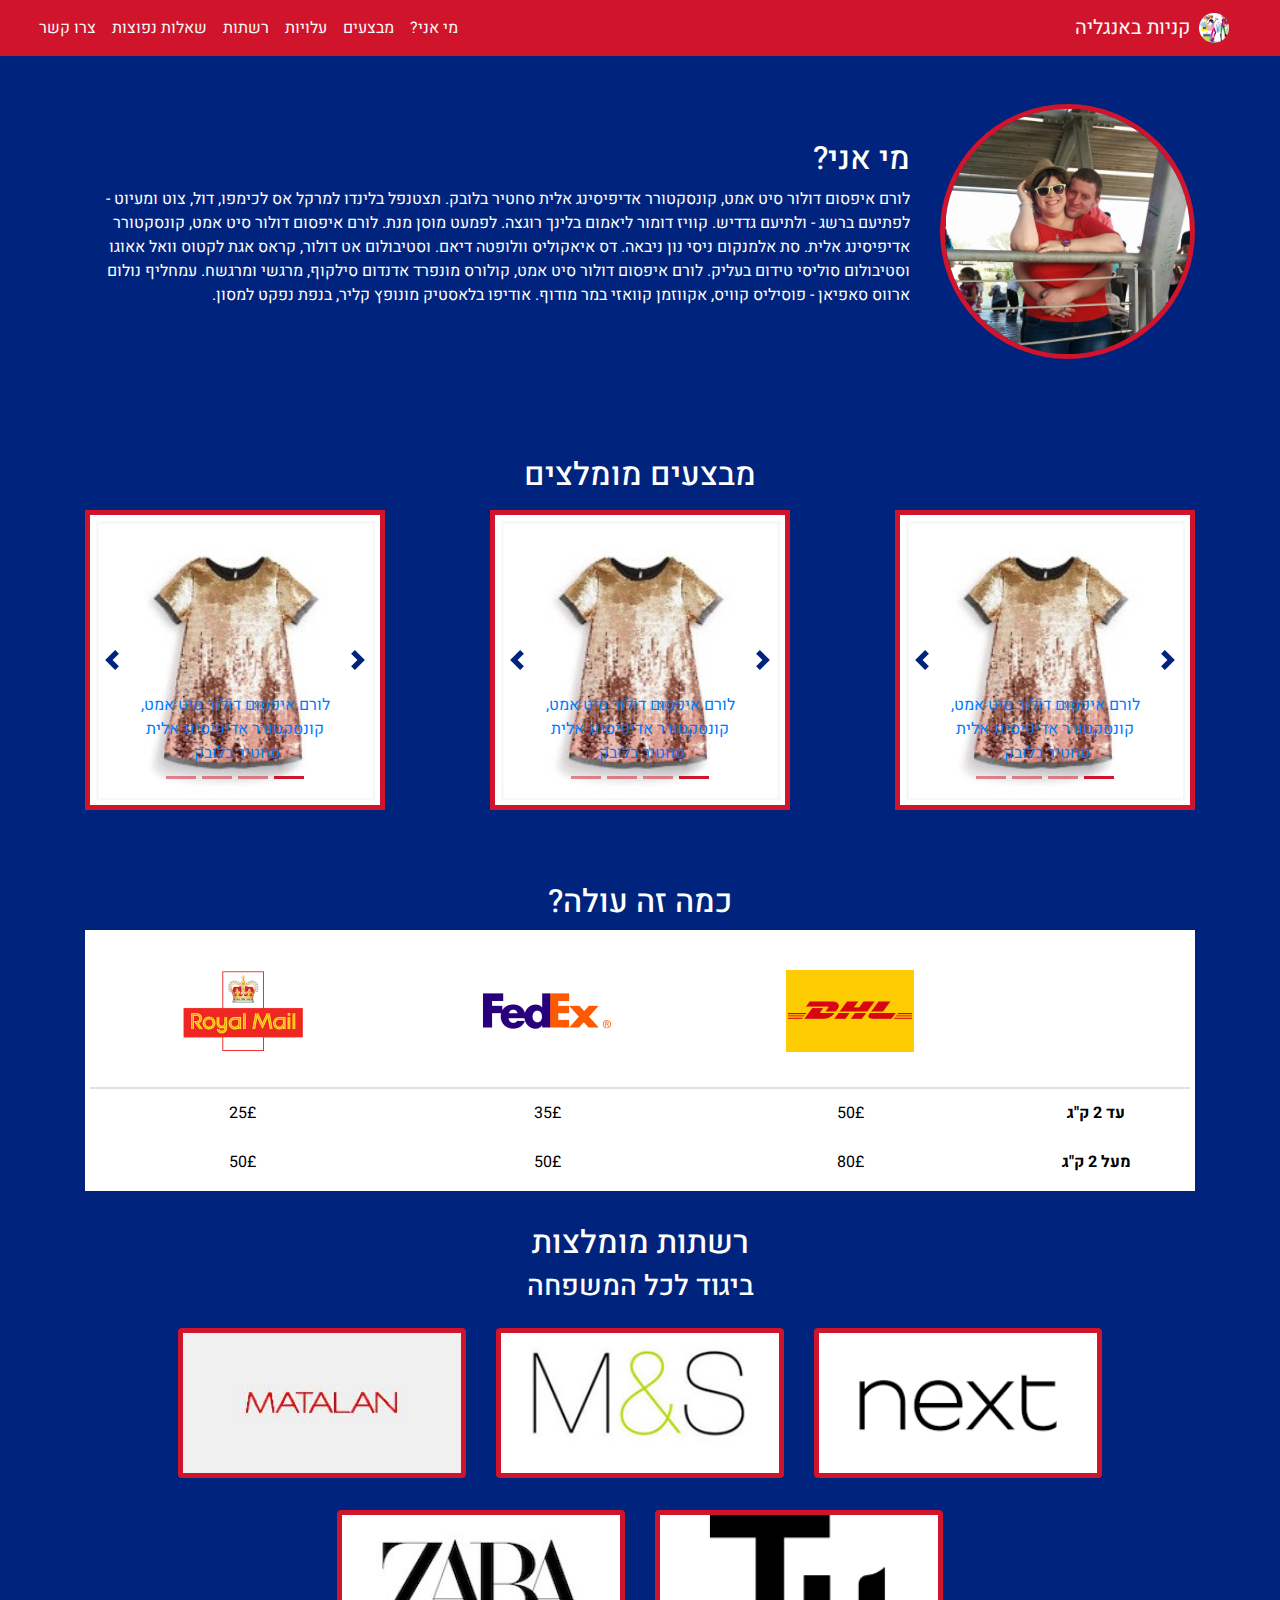
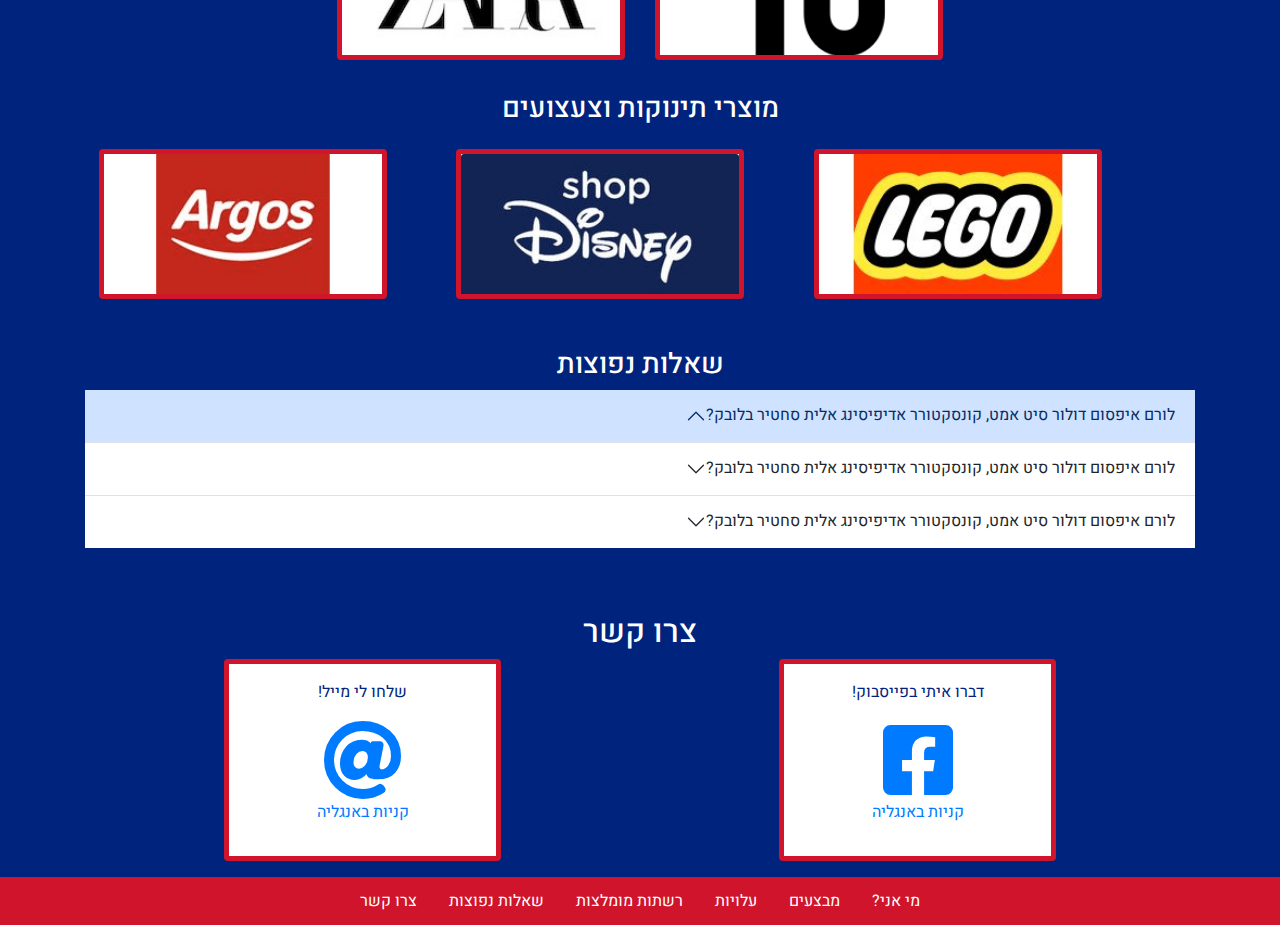
==== index.html @ 654bc371 "Moved index.html out of /src folder" ====
<!DOCTYPE html>
<html lang="en">

<head>
    <meta charset="UTF-8">
    <meta name="viewport" content="width=device-width, initial-scale=1.0">
    <meta http-equiv="X-UA-Compatible" content="ie=edge">
    <meta name="Description" content="Enter your description here" />
    <link rel="preconnect" href="https://fonts.gstatic.com">
    <link href="https://fonts.googleapis.com/css2?family=Heebo:wght@400;500;700&display=swap" rel="stylesheet">
    <link rel="stylesheet"
        href="https://cdnjs.cloudflare.com/ajax/libs/twitter-bootstrap/5.0.0-alpha2/css/bootstrap.css">
    <link rel="stylesheet" href="https://cdnjs.cloudflare.com/ajax/libs/font-awesome/5.15.0/css/all.min.css">
    <link rel="stylesheet" href="css/main.css">

    <title>קניות באנגליה</title>
</head>

<body>
    <!-- NAVBAR -->
    <nav class="navbar navbar-expand-lg navbar-light bg-secondary text-light">
        <div class="container-fluid">
          <a class="navbar-brand" href="#">
                <img src="/assets/images/coverPic.png" alt="" width="30" height="30" class="d-inline-block align-top rounded-circle mx-1">
                <span class="text-light">קניות באנגליה</span>
          </a>
          <button class="navbar-toggler btn-light" type="button" data-toggle="collapse" data-target="#navbarNav" aria-controls="navbarNav" aria-expanded="false" aria-label="Toggle navigation">
            <span class="navbar-toggler-icon"></span>
          </button>
          <div class="collapse navbar-collapse ml-auto justify-content-end text-light" id="navbarNav">
            <ul class="navbar-nav">
                <li class="nav-item">
                    <a class="nav-link text-light active" aria-current="page" href="#about">מי אני?</a>
                  </li>
              <li class="nav-item">
                <a class="nav-link text-light" href="#sales">מבצעים</a>
              </li>
              <li class="nav-item">
                <a class="nav-link text-light" href="#prices">עלויות</a>
              </li>
              <li class="nav-item">
                <a class="nav-link text-light" href="#links">רשתות</a>
              </li>
              <li class="nav-item">
                <a class="nav-link text-light" href="#faq">שאלות נפוצות</a>
              </li>
              <li class="nav-item">
                <a class="nav-link text-light" href="#contact">צרו קשר</a>
              </li>
            </ul>
          </div>
        </div>
      </nav>

    <!-- ABOUT SECTION -->
    <section id="about" class="container d-flex flex-column flex-md-row-reverse my-5">
        <div class="row">
            <div class="col-3">
                <img src="../assets/images/about.jpg" alt="" class="img-fluid rounded-circle border">
            </div>
            <div class="col-9 text-right d-flex flex-column justify-content-center h-100">
                <h2 class="h2">מי אני?</h2>
                <p class="text-right">לורם איפסום דולור סיט אמט, קונסקטורר אדיפיסינג אלית סחטיר בלובק. תצטנפל בלינדו למרקל אס לכימפו, דול, צוט ומעיוט - לפתיעם ברשג - ולתיעם גדדיש. קוויז דומור ליאמום בלינך רוגצה. לפמעט מוסן מנת. לורם איפסום דולור סיט אמט, קונסקטורר אדיפיסינג אלית. סת אלמנקום ניסי נון ניבאה. דס איאקוליס וולופטה דיאם. וסטיבולום אט דולור, קראס אגת לקטוס וואל אאוגו וסטיבולום סוליסי טידום בעליק. לורם איפסום דולור סיט אמט, קולורס מונפרד אדנדום סילקוף, מרגשי ומרגשח. עמחליף נולום ארווס סאפיאן - פוסיליס קוויס, אקווזמן קוואזי במר מודוף. אודיפו בלאסטיק מונופץ קליר, בנפת נפקט למסון.</p>
            </div>
        </div>
    </section>
    <hr>
    <!-- SALES SECTION -->
    <section id="sales" class="container text-center my-5">
        <h2 class="h2">מבצעים מומלצים</h2>
        <div class="d-flex flex-column flex-md-row justify-content-between align-items-center">
            <div id="salesCarousel1" class="sales-carousel carousel slide my-2 border-y border-x" data-ride="carousel">
                <ol class="carousel-indicators">
                    <li datatarget="#salesCarousel" data-slide-to="0" class="active"></li>
                    <li data-target="#salesCarousel" data-slide-to="1"></li>
                    <li data-target="#salesCarousel" data-slide-to="2"></li>
                    <li data-target="#salesCarousel" data-slide-to="3"></li>
                </ol>
                <div class="carousel-inner">
                    <div class="carousel-item active">
                        <img src="../assets/images/salesCarousel/1.jpg" alt="" class="d-block w-100">
                        <div class="carousel-caption d-block carousel-caption-link my-0">
                            <a href="https://www.primark.com/en" target="blank">
                                לורם איפסום דולור סיט אמט, קונסקטורר אדיפיסינג אלית סחטיר בלובק.</a>
                        </div>
                    </div>
                    <div class="carousel-item">
                        <img src="../assets/images/salesCarousel/2.jpg" alt="" class="d-block w-100">
                        <div class="carousel-caption d-block carousel-caption-link my-0">
                            <a href="https://www.primark.com/en" target="blank">
                                לורם איפסום דולור סיט אמט, קונסקטורר אדיפיסינג אלית סחטיר בלובק.</a>
                        </div>
                    </div>

                    <div class="carousel-item">
                        <img src="../assets/images/salesCarousel/3.jpg" alt="" class="d-block w-100">
                        <div class="carousel-caption d-block carousel-caption-link my-0">
                            <a href="https://www.primark.com/en" target="blank">
                                לורם איפסום דולור סיט אמט, קונסקטורר אדיפיסינג אלית סחטיר בלובק.</a>
                        </div>
                    </div>

                    <div class="carousel-item">
                        <img src="../assets/images/salesCarousel/4.jpg" alt="" class="d-block w-100">
                        <div class="carousel-caption d-block carousel-caption-link my-0">
                            <a href="https://www.primark.com/en" target="blank">
                                לורם איפסום דולור סיט אמט, קונסקטורר אדיפיסינג אלית סחטיר בלובק.</a>
                        </div>
                    </div>
                </div>
                <a class="carousel-control-prev" href="#salesCarousel1" role="button" data-slide="prev">
                    <span class="carousel-control-prev-icon" aria-hidden="true"></span>
                    <span class="visually-hidden">Previous</span>
                </a>
                <a class="carousel-control-next" href="#salesCarousel1" role="button" data-slide="next">
                    <span class="carousel-control-next-icon" aria-hidden="true"></span>
                    <span class="visually-hidden">Next</span>
                </a>
            </div>
            <div id="salesCarousel2" class="sales-carousel carousel slide my-2 border-y border-x" data-ride="carousel">
                <ol class="carousel-indicators">
                    <li datatarget="#salesCarousel" data-slide-to="0" class="active"></li>
                    <li data-target="#salesCarousel" data-slide-to="1"></li>
                    <li data-target="#salesCarousel" data-slide-to="2"></li>
                    <li data-target="#salesCarousel" data-slide-to="3"></li>
                </ol>
                <div class="carousel-inner">
                    <div class="carousel-item active">
                        <img src="../assets/images/salesCarousel/1.jpg" alt="" class="d-block w-100">
                        <div class="carousel-caption d-block carousel-caption-link my-0">
                            <a href="https://www.primark.com/en" target="blank">
                                לורם איפסום דולור סיט אמט, קונסקטורר אדיפיסינג אלית סחטיר בלובק.</a>
                        </div>
                    </div>
                    <div class="carousel-item">
                        <img src="../assets/images/salesCarousel/2.jpg" alt="" class="d-block w-100">
                        <div class="carousel-caption d-block carousel-caption-link my-0">
                            <a href="https://www.primark.com/en" target="blank">
                                לורם איפסום דולור סיט אמט, קונסקטורר אדיפיסינג אלית סחטיר בלובק.</a>
                        </div>
                    </div>

                    <div class="carousel-item">
                        <img src="../assets/images/salesCarousel/3.jpg" alt="" class="d-block w-100">
                        <div class="carousel-caption d-block carousel-caption-link my-0">
                            <a href="https://www.primark.com/en" target="blank">
                                לורם איפסום דולור סיט אמט, קונסקטורר אדיפיסינג אלית סחטיר בלובק.</a>
                        </div>
                    </div>

                    <div class="carousel-item">
                        <img src="../assets/images/salesCarousel/4.jpg" alt="" class="d-block w-100">
                        <div class="carousel-caption d-block carousel-caption-link my-0">
                            <a href="https://www.primark.com/en" target="blank">
                                לורם איפסום דולור סיט אמט, קונסקטורר אדיפיסינג אלית סחטיר בלובק.</a>
                        </div>
                    </div>
                </div>
                <a class="carousel-control-prev" href="#salesCarousel2" role="button" data-slide="prev">
                    <span class="carousel-control-prev-icon" aria-hidden="true"></span>
                    <span class="visually-hidden">Previous</span>
                </a>
                <a class="carousel-control-next" href="#salesCarousel2" role="button" data-slide="next">
                    <span class="carousel-control-next-icon" aria-hidden="true"></span>
                    <span class="visually-hidden">Next</span>
                </a>
            </div>
            <div id="salesCarousel3" class="sales-carousel carousel slide my-2 border-y border-x" data-ride="carousel">
                <ol class="carousel-indicators">
                    <li datatarget="#salesCarousel" data-slide-to="0" class="active"></li>
                    <li data-target="#salesCarousel" data-slide-to="1"></li>
                    <li data-target="#salesCarousel" data-slide-to="2"></li>
                    <li data-target="#salesCarousel" data-slide-to="3"></li>
                </ol>
                <div class="carousel-inner">
                    <div class="carousel-item active">
                        <img src="../assets/images/salesCarousel/1.jpg" alt="" class="d-block w-100">
                        <div class="carousel-caption d-block carousel-caption-link my-0">
                            <a href="https://www.primark.com/en" target="blank">
                                לורם איפסום דולור סיט אמט, קונסקטורר אדיפיסינג אלית סחטיר בלובק.</a>
                        </div>
                    </div>
                    <div class="carousel-item">
                        <img src="../assets/images/salesCarousel/2.jpg" alt="" class="d-block w-100">
                        <div class="carousel-caption d-block carousel-caption-link my-0">
                            <a href="https://www.primark.com/en" target="blank">
                                לורם איפסום דולור סיט אמט, קונסקטורר אדיפיסינג אלית סחטיר בלובק.</a>
                        </div>
                    </div>

                    <div class="carousel-item">
                        <img src="../assets/images/salesCarousel/3.jpg" alt="" class="d-block w-100">
                        <div class="carousel-caption d-block carousel-caption-link my-0">
                            <a href="https://www.primark.com/en" target="blank">
                                לורם איפסום דולור סיט אמט, קונסקטורר אדיפיסינג אלית סחטיר בלובק.</a>
                        </div>
                    </div>

                    <div class="carousel-item">
                        <img src="../assets/images/salesCarousel/4.jpg" alt="" class="d-block w-100">
                        <div class="carousel-caption d-block carousel-caption-link my-0">
                            <a href="https://www.primark.com/en" target="blank">
                                לורם איפסום דולור סיט אמט, קונסקטורר אדיפיסינג אלית סחטיר בלובק.</a>
                        </div>
                    </div>
                </div>
                <a class="carousel-control-prev" href="#salesCarousel3" role="button" data-slide="prev">
                    <span class="carousel-control-prev-icon" aria-hidden="true"></span>
                    <span class="visually-hidden">Previous</span>
                </a>
                <a class="carousel-control-next" href="#salesCarousel3" role="button" data-slide="next">
                    <span class="carousel-control-next-icon" aria-hidden="true"></span>
                    <span class="visually-hidden">Next</span>
                </a>
            </div>
        </div>
    </section>
    <hr>

    <!-- PRICES SECTION -->
    <section id="prices">
        <div class="container text-center my-2">
            <h2 class="h2">כמה זה עולה?</h2>
            <table id="price-table" class="table bg-secondary">
                <thead>
                    <tr>
                        <th scope="col"></th>
                        <th class="text-center" scope="col">
                            <img src="../assets/images/shippingLogos/dhl.png" alt="dhl">
                        </th>
                        <th class="text-center" scope="col">
                            <img src="../assets/images/shippingLogos/fedex.png" style="background-color: white"
                                alt="fedex">
                        </th>
                        <th class="text-center" scope="col">
                            <img src="../assets/images/shippingLogos/royalMail.png" alt="royal mail">
                        </th>
                    </tr>
                </thead>
                <tbody>
                    <tr>
                        <th class="text-center" scope="row">עד 2 ק"ג</th>
                        <td class="text-center">50&pound</td>
                        <td class="text-center">35&pound</td>
                        <td class="text-center">25&pound</td>
                    </tr>
                    <tr>
                        <th class="text-center" scope="row">מעל 2 ק"ג</th>
                        <td class="text-center">80&pound</td>
                        <td class="text-center">50&pound</td>
                        <td class="text-center">50&pound</td>
                    </tr>
                </tbody>
            </table>
        </div>
    </section>
    <hr>

    <!-- LINKS SECTION -->
    <section id="links">
        <div class="container text-center my-3">
            <h2 class="h2">רשתות מומלצות</h2>
            <h3 class="h3">ביגוד לכל המשפחה</h3>
            <div class="d-flex flex-column justify-content-between align-items-center">
                <div class="row flex-column flex-md-row justify-content-between my-2">
                    <div class="col-auto">
                        <div class="card chain-card text-center rounded my-2 border-y border-x">
                            <img src="../assets/images/linkLogos/next.jpg" alt="" class="card-img-top">
                            <div class="card-img-overlay text-white">
                                <a target="blank" href="https://www.next.co.uk/" class="btn btn-none text-white">לורם
                                    איפסום דולור סיט אמט, קונסקטורר אדיפיסינג אלית סחטיר בלובק.</a>
                            </div>
                        </div>
                    </div>
                    <div class="col-auto">
                        <div class="card chain-card text-center rounded my-2 border-y border-x">
                            <img src="../assets/images/linkLogos/m&s.jpg" alt="" class="card-img-top">
                            <div class="card-img-overlay text-white">
                                <a target="blank" href="https://www.marksandspencer.com/"
                                    class="btn btn-none text-white">לורם איפסום דולור סיט אמט, קונסקטורר אדיפיסינג אלית
                                    סחטיר בלובק.</a>
                            </div>
                        </div>
                    </div>
                    <div class="col-auto">
                        <div class="card chain-card text-center rounded my-2 border-y border-x">
                            <img src="../assets/images/linkLogos/matalan.jpg" alt="" class="card-img-top">
                            <div class="card-img-overlay text-white">
                                <a target="blank" href="https://www.matalan.co.uk/" class="btn btn-none text-white">לורם
                                    איפסום דולור סיט אמט, קונסקטורר אדיפיסינג אלית סחטיר בלובק.</a>
                            </div>
                        </div>
                    </div>
                </div>
                <div class="row  flex-column flex-md-row-reverse justify-content-between align-items-center my-2">
                    <div class="col-auto">
                        <div class="card chain-card text-center rounded my-2 border-y border-x">
                            <img src="../assets/images/linkLogos/zara.jpg" alt="" class="card-img-top">
                            <div class="card-img-overlay text-white">
                                <a target="blank" href="https://www.zara.com/" class="btn btn-none text-white">לורם
                                    איפסום דולור סיט אמט, קונסקטורר אדיפיסינג אלית סחטיר בלובק.</a>
                            </div>
                        </div>
                    </div>
                    <div class="col-auto">
                        <div class="card chain-card text-center rounded my-2 border-y border-x">
                            <img src="../assets/images/linkLogos/tu.png" alt="" class="card-img-top">
                            <div class="card-img-overlay text-white">
                                <a target="blank" href="https://tuclothing.sainsburys.co.uk/"
                                    class="btn btn-none text-white">לורם איפסום דולור סיט אמט, קונסקטורר אדיפיסינג אלית
                                    סחטיר בלובק.</a>
                            </div>
                        </div>
                    </div>
                </div>
            </div>
        </div>

        <div class="container text-center my-3">
            <h3 class="h3">מוצרי תינוקות וצעצועים</h3>
            <div class="d-flex flex-column justify-content-between align-items-center">
                <div class="row d-flex flex-column flex-md-row-reverse justify-content-between my-2">
                    <div class="col-5 col-md-3">
                        <div class="card chain-card text-center rounded my-2 border-y border-x">
                            <img src="../assets/images/linkLogos/argos.png" alt="" class="card-img-top">
                            <div class="card-img-overlay text-white">
                                <a target="blank" href="https://www.argos.co.uk/" class="btn btn-none text-white">לורם
                                    איפסום דולור סיט אמט, קונסקטורר אדיפיסינג אלית סחטיר בלובק.</a>
                            </div>
                        </div>
                    </div>
                    <div class="col-5 col-md-3">
                        <div class="card chain-card text-center rounded my-2 border-y border-x">
                            <img src="../assets/images/linkLogos/shopdisney.jpg" alt="" class="card-img-top">
                            <div class="card-img-overlay text-white">
                                <a target="blank" href="https://www.shopdisney.co.uk/"
                                    class="btn btn-none text-white">לורם
                                    איפסום דולור סיט אמט, קונסקטורר אדיפיסינג אלית סחטיר בלובק.</a>
                            </div>
                        </div>
                    </div>
                    <div class="col-5 col-md-3">
                        <div class="card chain-card text-center rounded my-2 border-y border-x">
                            <img src="../assets/images/linkLogos/lego.jpeg" alt="" class="card-img-top">
                            <div class="card-img-overlay text-white">
                                <a target="blank" href="https://www.lego.com/" class="btn btn-none text-white">לורם
                                    איפסום דולור סיט אמט, קונסקטורר אדיפיסינג אלית סחטיר בלובק.</a>
                            </div>
                        </div>
                    </div>
                </div>
            </div>
        </div>
    </section>
    <hr>

    <!-- FAQ SECTION -->
    <section id="faq" class="mb-5">
        <div class="container text-center">
            <h3 class="h3">שאלות נפוצות</h3>
            <div class="accordion accordion-flush text-right bg-secondary" id="faqAccordion">
                <div class="accordion-item">
                    <h5 class="accordion-header" id="flush-headingOne">
                        <button class="accordion-button w-100 expanded text-right" type="button" data-toggle="collapse"
                            data-target="#flush-collapseOne" aria-expanded="false" aria-controls="flush-collapseOne">
                            לורם איפסום דולור סיט אמט, קונסקטורר אדיפיסינג אלית סחטיר בלובק?
                        </button>
                    </h5>
                    <div id="flush-collapseOne" class="accordion-collapse collapse" aria-labelledby="flush-headingOne"
                        data-parent="#faqAccordion">
                        <div class="accordion-body">לורם איפסום דולור סיט אמט, קונסקטורר אדיפיסינג אלית סחטיר בלובק.
                            תצטנפל בלינדו למרקל אס לכימפו, דול, צוט ומעיוט - לפתיעם ברשג - ולתיעם גדדיש. קוויז דומור
                            ליאמום בלינך רוגצה. לפמעט מוסן מנת. לורם איפסום דולור סיט אמט, קונסקטורר אדיפיסינג אלית. סת
                            אלמנקום ניסי נון ניבאה. דס איאקוליס וולופטה דיאם דולור.</div>
                    </div>
                </div>
                <div class="accordion-item">
                    <h5 class="accordion-header" id="flush-headingTwo">
                        <button class="accordion-button collapsed w-100 text-right" type="button" data-toggle="collapse"
                            data-target="#flush-collapseTwo" aria-expanded="false" aria-controls="flush-collapseTwo">
                            לורם איפסום דולור סיט אמט, קונסקטורר אדיפיסינג אלית סחטיר בלובק?
                        </button>
                    </h5>
                    <div id="flush-collapseTwo" class="accordion-collapse collapse" aria-labelledby="flush-headingTwo"
                        data-parent="#faqAccordion">
                        <div class="accordion-body">לורם איפסום דולור סיט אמט, קונסקטורר אדיפיסינג אלית סחטיר בלובק.
                            תצטנפל בלינדו למרקל אס לכימפו, דול, צוט ומעיוט - לפתיעם ברשג - ולתיעם גדדיש. קוויז דומור
                            ליאמום בלינך רוגצה. לפמעט מוסן מנת. לורם איפסום דולור סיט אמט, קונסקטורר אדיפיסינג אלית. סת
                            אלמנקום ניסי נון ניבאה. דס איאקוליס וולופטה דיאם דולור.</div>
                    </div>
                </div>
                <div class="accordion-item">
                    <h5 class="accordion-header" id="flush-headingThree">
                        <button class="accordion-button collapsed w-100 text-right" type="button" data-toggle="collapse"
                            data-target="#flush-collapseThree" aria-expanded="false"
                            aria-controls="flush-collapseThree">
                            לורם איפסום דולור סיט אמט, קונסקטורר אדיפיסינג אלית סחטיר בלובק?
                        </button>
                    </h5>
                    <div id="flush-collapseThree" class="accordion-collapse collapse"
                        aria-labelledby="flush-headingThree" data-parent="#faqAccordion">
                        <div class="accordion-body">לורם איפסום דולור סיט אמט, קונסקטורר אדיפיסינג אלית סחטיר בלובק.
                            תצטנפל בלינדו למרקל אס לכימפו, דול, צוט ומעיוט - לפתיעם ברשג - ולתיעם גדדיש. קוויז דומור
                            ליאמום בלינך רוגצה. לפמעט מוסן מנת. לורם איפסום דולור סיט אמט, קונסקטורר אדיפיסינג אלית. סת
                            אלמנקום ניסי נון ניבאה. דס איאקוליס וולופטה דיאם דולור.</div>
                    </div>
                </div>
            </div>
        </div>
    </section>
    <hr>

    <!-- CONTATCT SECTION-->
    <section id="contact" class="container my-3 text-center">
        <h2 class="h2">צרו קשר</h2>
        <div class="d-flex flex-column flex-md-row justify-content-around align-items-center">
            <div class="card border w-100 w-md-25 contact-card">
                <div class="card-body p-3">
                    <p class="card-text">דברו איתי בפייסבוק!</p>
                    <a href="https://www.facebook.com/%D7%A7%D7%A0%D7%99%D7%95%D7%AA-%D7%91%D7%90%D7%A0%D7%92%D7%9C%D7%99%D7%94-242843039591150"
                        target="blank">
                        <i class="fab fa-facebook-square fa-5x"></i>
                        <p>קניות באנגליה</p>
                    </a>
                </div>
            </div>
            <div class="card border w-100 w-md-25 contact-card">
                <div class="card-body p-3">
                    <p class="card-text">שלחו לי מייל!</p>
                    <a href="mailto:natush19@gmail.com" target="blank">
                        <i class="fas fa-at fa-5x"></i>
                        <p>קניות באנגליה</p>
                    </a>
                </div>
            </div>
        </div>
    </section>

    <!-- FOOTER -->
    <footer id="footer" class="bg-secondary p-1">
        <ul class="nav text-center justify-content-center flex-column flex-md-row">
            <li class="nav-item">
                <a href="#about" class="nav-link text-white">מי אני?</a>
            </li>
            <li class="nav-item">
                <a href="#sales" class="nav-link text-white">מבצעים</a>
            </li>
            <li class="nav-item">
                <a href="#prices" class="nav-link text-white">עלויות</a>
            </li>
            <li class="nav-item">
                <a href="#links" class="nav-link text-white">רשתות מומלצות</a>
            </li>
            <li class="nav-item">
                <a href="#faq" class="nav-link text-white">שאלות נפוצות</a>
            </li>
            <li class="nav-item">
                <a href="#contact" class="nav-link text-white">צרו קשר</a>
            </li>
        </ul>
    </footer>
    <script src="https://cdnjs.cloudflare.com/ajax/libs/popper.js/1.16.1/umd/popper.min.js"></script>
    <script src="https://cdnjs.cloudflare.com/ajax/libs/twitter-bootstrap/5.0.0-alpha2/js/bootstrap.min.js"></script>
</body>

</html>
---- css/main.css ----
.card-img-top {
  height: 100%;
  object-fit: cover;
  box-sizing: border-box;
}

.card-img-overlay {
  position: absolute;
  top: 0;
  left: 0;
  bottom: 0;
  right: 0;
  width: 100%;
  height: 100%;
  opacity: 0;
  background-color: rgba(0, 0, 0, 0.5);
  transition: opacity 0.3s;
}

.card-img-overlay:hover {
  opacity: 1;
}

.card-text {
  color: #00247D;
}

.accordion-item {
  width: 100%;
}

.accordion-item .accordion-header {
  height: 100%;
}

.table {
  direction: rtl;
}

.table .td {
  color: whitesmoke;
}

/*!
 * Bootstrap v4.5.3 (https://getbootstrap.com/)
 * Copyright 2011-2020 The Bootstrap Authors
 * Copyright 2011-2020 Twitter, Inc.
 * Licensed under MIT (https://github.com/twbs/bootstrap/blob/main/LICENSE)
 */
:root {
  --blue: #007bff;
  --indigo: #6610f2;
  --purple: #6f42c1;
  --pink: #e83e8c;
  --red: #dc3545;
  --orange: #fd7e14;
  --yellow: #ffc107;
  --green: #28a745;
  --teal: #20c997;
  --cyan: #17a2b8;
  --white: #fff;
  --gray: #6c757d;
  --gray-dark: #343a40;
  --primary: #007bff;
  --secondary: #CF142B;
  --success: #28a745;
  --info: #17a2b8;
  --warning: #ffc107;
  --danger: #dc3545;
  --light: #f8f9fa;
  --dark: #343a40;
  --breakpoint-xs: 0;
  --breakpoint-sm: 576px;
  --breakpoint-md: 768px;
  --breakpoint-lg: 992px;
  --breakpoint-xl: 1200px;
  --font-family-sans-serif: -apple-system, BlinkMacSystemFont, "Segoe UI", Roboto, "Helvetica Neue", Arial, "Noto Sans", sans-serif, "Apple Color Emoji", "Segoe UI Emoji", "Segoe UI Symbol", "Noto Color Emoji";
  --font-family-monospace: SFMono-Regular, Menlo, Monaco, Consolas, "Liberation Mono", "Courier New", monospace;
}

*,
*::before,
*::after {
  box-sizing: border-box;
}

html {
  font-family: sans-serif;
  line-height: 1.15;
  -webkit-text-size-adjust: 100%;
  -webkit-tap-highlight-color: rgba(0, 0, 0, 0);
}

article, aside, figcaption, figure, footer, header, hgroup, main, nav, section {
  display: block;
}

body {
  margin: 0;
  font-family: -apple-system, BlinkMacSystemFont, "Segoe UI", Roboto, "Helvetica Neue", Arial, "Noto Sans", sans-serif, "Apple Color Emoji", "Segoe UI Emoji", "Segoe UI Symbol", "Noto Color Emoji";
  font-size: 1rem;
  font-weight: 400;
  line-height: 1.5;
  color: #212529;
  text-align: left;
  background-color: #fff;
}

[tabindex="-1"]:focus:not(:focus-visible) {
  outline: 0 !important;
}

hr {
  box-sizing: content-box;
  height: 0;
  overflow: visible;
}

h1, h2, h3, h4, h5, h6 {
  margin-top: 0;
  margin-bottom: 0.5rem;
}

p {
  margin-top: 0;
  margin-bottom: 1rem;
}

abbr[title],
abbr[data-original-title] {
  text-decoration: underline;
  text-decoration: underline dotted;
  cursor: help;
  border-bottom: 0;
  text-decoration-skip-ink: none;
}

address {
  margin-bottom: 1rem;
  font-style: normal;
  line-height: inherit;
}

ol,
ul,
dl {
  margin-top: 0;
  margin-bottom: 1rem;
}

ol ol,
ul ul,
ol ul,
ul ol {
  margin-bottom: 0;
}

dt {
  font-weight: 700;
}

dd {
  margin-bottom: .5rem;
  margin-left: 0;
}

blockquote {
  margin: 0 0 1rem;
}

b,
strong {
  font-weight: bolder;
}

small {
  font-size: 80%;
}

sub,
sup {
  position: relative;
  font-size: 75%;
  line-height: 0;
  vertical-align: baseline;
}

sub {
  bottom: -.25em;
}

sup {
  top: -.5em;
}

a {
  color: #007bff;
  text-decoration: none;
  background-color: transparent;
}

a:hover {
  color: #0056b3;
  text-decoration: underline;
}

a:not([href]):not([class]) {
  color: inherit;
  text-decoration: none;
}

a:not([href]):not([class]):hover {
  color: inherit;
  text-decoration: none;
}

pre,
code,
kbd,
samp {
  font-family: SFMono-Regular, Menlo, Monaco, Consolas, "Liberation Mono", "Courier New", monospace;
  font-size: 1em;
}

pre {
  margin-top: 0;
  margin-bottom: 1rem;
  overflow: auto;
  -ms-overflow-style: scrollbar;
}

figure {
  margin: 0 0 1rem;
}

img {
  vertical-align: middle;
  border-style: none;
}

svg {
  overflow: hidden;
  vertical-align: middle;
}

table {
  border-collapse: collapse;
}

caption {
  padding-top: 0.75rem;
  padding-bottom: 0.75rem;
  color: #6c757d;
  text-align: left;
  caption-side: bottom;
}

th {
  text-align: inherit;
  text-align: -webkit-match-parent;
}

label {
  display: inline-block;
  margin-bottom: 0.5rem;
}

button {
  border-radius: 0;
}

button:focus {
  outline: 1px dotted;
  outline: 5px auto -webkit-focus-ring-color;
}

input,
button,
select,
optgroup,
textarea {
  margin: 0;
  font-family: inherit;
  font-size: inherit;
  line-height: inherit;
}

button,
input {
  overflow: visible;
}

button,
select {
  text-transform: none;
}

[role="button"] {
  cursor: pointer;
}

select {
  word-wrap: normal;
}

button,
[type="button"],
[type="reset"],
[type="submit"] {
  -webkit-appearance: button;
}

button:not(:disabled),
[type="button"]:not(:disabled),
[type="reset"]:not(:disabled),
[type="submit"]:not(:disabled) {
  cursor: pointer;
}

button::-moz-focus-inner,
[type="button"]::-moz-focus-inner,
[type="reset"]::-moz-focus-inner,
[type="submit"]::-moz-focus-inner {
  padding: 0;
  border-style: none;
}

input[type="radio"],
input[type="checkbox"] {
  box-sizing: border-box;
  padding: 0;
}

textarea {
  overflow: auto;
  resize: vertical;
}

fieldset {
  min-width: 0;
  padding: 0;
  margin: 0;
  border: 0;
}

legend {
  display: block;
  width: 100%;
  max-width: 100%;
  padding: 0;
  margin-bottom: .5rem;
  font-size: 1.5rem;
  line-height: inherit;
  color: inherit;
  white-space: normal;
}

progress {
  vertical-align: baseline;
}

[type="number"]::-webkit-inner-spin-button,
[type="number"]::-webkit-outer-spin-button {
  height: auto;
}

[type="search"] {
  outline-offset: -2px;
  -webkit-appearance: none;
}

[type="search"]::-webkit-search-decoration {
  -webkit-appearance: none;
}

::-webkit-file-upload-button {
  font: inherit;
  -webkit-appearance: button;
}

output {
  display: inline-block;
}

summary {
  display: list-item;
  cursor: pointer;
}

template {
  display: none;
}

[hidden] {
  display: none !important;
}

h1, h2, h3, h4, h5, h6,
.h1, .h2, .h3, .h4, .h5, .h6 {
  margin-bottom: 0.5rem;
  font-weight: 500;
  line-height: 1.2;
}

h1, .h1 {
  font-size: 2.5rem;
}

h2, .h2 {
  font-size: 2rem;
}

h3, .h3 {
  font-size: 1.75rem;
}

h4, .h4 {
  font-size: 1.5rem;
}

h5, .h5 {
  font-size: 1.25rem;
}

h6, .h6 {
  font-size: 1rem;
}

.lead {
  font-size: 1.25rem;
  font-weight: 300;
}

.display-1 {
  font-size: 6rem;
  font-weight: 300;
  line-height: 1.2;
}

.display-2 {
  font-size: 5.5rem;
  font-weight: 300;
  line-height: 1.2;
}

.display-3 {
  font-size: 4.5rem;
  font-weight: 300;
  line-height: 1.2;
}

.display-4 {
  font-size: 3.5rem;
  font-weight: 300;
  line-height: 1.2;
}

hr {
  margin-top: 1rem;
  margin-bottom: 1rem;
  border: 0;
  border-top: 1px solid rgba(0, 0, 0, 0.1);
}

small,
.small {
  font-size: 80%;
  font-weight: 400;
}

mark,
.mark {
  padding: 0.2em;
  background-color: #fcf8e3;
}

.list-unstyled {
  padding-left: 0;
  list-style: none;
}

.list-inline {
  padding-left: 0;
  list-style: none;
}

.list-inline-item {
  display: inline-block;
}

.list-inline-item:not(:last-child) {
  margin-right: 0.5rem;
}

.initialism {
  font-size: 90%;
  text-transform: uppercase;
}

.blockquote {
  margin-bottom: 1rem;
  font-size: 1.25rem;
}

.blockquote-footer {
  display: block;
  font-size: 80%;
  color: #6c757d;
}

.blockquote-footer::before {
  content: "\2014\00A0";
}

.img-fluid {
  max-width: 100%;
  height: auto;
}

.img-thumbnail {
  padding: 0.25rem;
  background-color: #fff;
  border: 1px solid #dee2e6;
  border-radius: 0.25rem;
  max-width: 100%;
  height: auto;
}

.figure {
  display: inline-block;
}

.figure-img {
  margin-bottom: 0.5rem;
  line-height: 1;
}

.figure-caption {
  font-size: 90%;
  color: #6c757d;
}

code {
  font-size: 87.5%;
  color: #e83e8c;
  word-wrap: break-word;
}

a > code {
  color: inherit;
}

kbd {
  padding: 0.2rem 0.4rem;
  font-size: 87.5%;
  color: #fff;
  background-color: #212529;
  border-radius: 0.2rem;
}

kbd kbd {
  padding: 0;
  font-size: 100%;
  font-weight: 700;
}

pre {
  display: block;
  font-size: 87.5%;
  color: #212529;
}

pre code {
  font-size: inherit;
  color: inherit;
  word-break: normal;
}

.pre-scrollable {
  max-height: 340px;
  overflow-y: scroll;
}

.container,
.container-fluid,
.container-sm,
.container-md,
.container-lg,
.container-xl {
  width: 100%;
  padding-right: 15px;
  padding-left: 15px;
  margin-right: auto;
  margin-left: auto;
}

@media (min-width: 576px) {
  .container, .container-sm {
    max-width: 540px;
  }
}

@media (min-width: 768px) {
  .container, .container-sm, .container-md {
    max-width: 720px;
  }
}

@media (min-width: 992px) {
  .container, .container-sm, .container-md, .container-lg {
    max-width: 960px;
  }
}

@media (min-width: 1200px) {
  .container, .container-sm, .container-md, .container-lg, .container-xl {
    max-width: 1140px;
  }
}

.row {
  display: flex;
  flex-wrap: wrap;
  margin-right: -15px;
  margin-left: -15px;
}

.no-gutters {
  margin-right: 0;
  margin-left: 0;
}

.no-gutters > .col,
.no-gutters > [class*="col-"] {
  padding-right: 0;
  padding-left: 0;
}

.col-1, .col-2, .col-3, .col-4, .col-5, .col-6, .col-7, .col-8, .col-9, .col-10, .col-11, .col-12, .col,
.col-auto, .col-sm-1, .col-sm-2, .col-sm-3, .col-sm-4, .col-sm-5, .col-sm-6, .col-sm-7, .col-sm-8, .col-sm-9, .col-sm-10, .col-sm-11, .col-sm-12, .col-sm,
.col-sm-auto, .col-md-1, .col-md-2, .col-md-3, .col-md-4, .col-md-5, .col-md-6, .col-md-7, .col-md-8, .col-md-9, .col-md-10, .col-md-11, .col-md-12, .col-md,
.col-md-auto, .col-lg-1, .col-lg-2, .col-lg-3, .col-lg-4, .col-lg-5, .col-lg-6, .col-lg-7, .col-lg-8, .col-lg-9, .col-lg-10, .col-lg-11, .col-lg-12, .col-lg,
.col-lg-auto, .col-xl-1, .col-xl-2, .col-xl-3, .col-xl-4, .col-xl-5, .col-xl-6, .col-xl-7, .col-xl-8, .col-xl-9, .col-xl-10, .col-xl-11, .col-xl-12, .col-xl,
.col-xl-auto {
  position: relative;
  width: 100%;
  padding-right: 15px;
  padding-left: 15px;
}

.col {
  flex-basis: 0;
  flex-grow: 1;
  max-width: 100%;
}

.row-cols-1 > * {
  flex: 0 0 100%;
  max-width: 100%;
}

.row-cols-2 > * {
  flex: 0 0 50%;
  max-width: 50%;
}

.row-cols-3 > * {
  flex: 0 0 33.33333%;
  max-width: 33.33333%;
}

.row-cols-4 > * {
  flex: 0 0 25%;
  max-width: 25%;
}

.row-cols-5 > * {
  flex: 0 0 20%;
  max-width: 20%;
}

.row-cols-6 > * {
  flex: 0 0 16.66667%;
  max-width: 16.66667%;
}

.col-auto {
  flex: 0 0 auto;
  width: auto;
  max-width: 100%;
}

.col-1 {
  flex: 0 0 8.33333%;
  max-width: 8.33333%;
}

.col-2 {
  flex: 0 0 16.66667%;
  max-width: 16.66667%;
}

.col-3 {
  flex: 0 0 25%;
  max-width: 25%;
}

.col-4 {
  flex: 0 0 33.33333%;
  max-width: 33.33333%;
}

.col-5 {
  flex: 0 0 41.66667%;
  max-width: 41.66667%;
}

.col-6 {
  flex: 0 0 50%;
  max-width: 50%;
}

.col-7 {
  flex: 0 0 58.33333%;
  max-width: 58.33333%;
}

.col-8 {
  flex: 0 0 66.66667%;
  max-width: 66.66667%;
}

.col-9 {
  flex: 0 0 75%;
  max-width: 75%;
}

.col-10 {
  flex: 0 0 83.33333%;
  max-width: 83.33333%;
}

.col-11 {
  flex: 0 0 91.66667%;
  max-width: 91.66667%;
}

.col-12 {
  flex: 0 0 100%;
  max-width: 100%;
}

.order-first {
  order: -1;
}

.order-last {
  order: 13;
}

.order-0 {
  order: 0;
}

.order-1 {
  order: 1;
}

.order-2 {
  order: 2;
}

.order-3 {
  order: 3;
}

.order-4 {
  order: 4;
}

.order-5 {
  order: 5;
}

.order-6 {
  order: 6;
}

.order-7 {
  order: 7;
}

.order-8 {
  order: 8;
}

.order-9 {
  order: 9;
}

.order-10 {
  order: 10;
}

.order-11 {
  order: 11;
}

.order-12 {
  order: 12;
}

.offset-1 {
  margin-left: 8.33333%;
}

.offset-2 {
  margin-left: 16.66667%;
}

.offset-3 {
  margin-left: 25%;
}

.offset-4 {
  margin-left: 33.33333%;
}

.offset-5 {
  margin-left: 41.66667%;
}

.offset-6 {
  margin-left: 50%;
}

.offset-7 {
  margin-left: 58.33333%;
}

.offset-8 {
  margin-left: 66.66667%;
}

.offset-9 {
  margin-left: 75%;
}

.offset-10 {
  margin-left: 83.33333%;
}

.offset-11 {
  margin-left: 91.66667%;
}

@media (min-width: 576px) {
  .col-sm {
    flex-basis: 0;
    flex-grow: 1;
    max-width: 100%;
  }
  .row-cols-sm-1 > * {
    flex: 0 0 100%;
    max-width: 100%;
  }
  .row-cols-sm-2 > * {
    flex: 0 0 50%;
    max-width: 50%;
  }
  .row-cols-sm-3 > * {
    flex: 0 0 33.33333%;
    max-width: 33.33333%;
  }
  .row-cols-sm-4 > * {
    flex: 0 0 25%;
    max-width: 25%;
  }
  .row-cols-sm-5 > * {
    flex: 0 0 20%;
    max-width: 20%;
  }
  .row-cols-sm-6 > * {
    flex: 0 0 16.66667%;
    max-width: 16.66667%;
  }
  .col-sm-auto {
    flex: 0 0 auto;
    width: auto;
    max-width: 100%;
  }
  .col-sm-1 {
    flex: 0 0 8.33333%;
    max-width: 8.33333%;
  }
  .col-sm-2 {
    flex: 0 0 16.66667%;
    max-width: 16.66667%;
  }
  .col-sm-3 {
    flex: 0 0 25%;
    max-width: 25%;
  }
  .col-sm-4 {
    flex: 0 0 33.33333%;
    max-width: 33.33333%;
  }
  .col-sm-5 {
    flex: 0 0 41.66667%;
    max-width: 41.66667%;
  }
  .col-sm-6 {
    flex: 0 0 50%;
    max-width: 50%;
  }
  .col-sm-7 {
    flex: 0 0 58.33333%;
    max-width: 58.33333%;
  }
  .col-sm-8 {
    flex: 0 0 66.66667%;
    max-width: 66.66667%;
  }
  .col-sm-9 {
    flex: 0 0 75%;
    max-width: 75%;
  }
  .col-sm-10 {
    flex: 0 0 83.33333%;
    max-width: 83.33333%;
  }
  .col-sm-11 {
    flex: 0 0 91.66667%;
    max-width: 91.66667%;
  }
  .col-sm-12 {
    flex: 0 0 100%;
    max-width: 100%;
  }
  .order-sm-first {
    order: -1;
  }
  .order-sm-last {
    order: 13;
  }
  .order-sm-0 {
    order: 0;
  }
  .order-sm-1 {
    order: 1;
  }
  .order-sm-2 {
    order: 2;
  }
  .order-sm-3 {
    order: 3;
  }
  .order-sm-4 {
    order: 4;
  }
  .order-sm-5 {
    order: 5;
  }
  .order-sm-6 {
    order: 6;
  }
  .order-sm-7 {
    order: 7;
  }
  .order-sm-8 {
    order: 8;
  }
  .order-sm-9 {
    order: 9;
  }
  .order-sm-10 {
    order: 10;
  }
  .order-sm-11 {
    order: 11;
  }
  .order-sm-12 {
    order: 12;
  }
  .offset-sm-0 {
    margin-left: 0;
  }
  .offset-sm-1 {
    margin-left: 8.33333%;
  }
  .offset-sm-2 {
    margin-left: 16.66667%;
  }
  .offset-sm-3 {
    margin-left: 25%;
  }
  .offset-sm-4 {
    margin-left: 33.33333%;
  }
  .offset-sm-5 {
    margin-left: 41.66667%;
  }
  .offset-sm-6 {
    margin-left: 50%;
  }
  .offset-sm-7 {
    margin-left: 58.33333%;
  }
  .offset-sm-8 {
    margin-left: 66.66667%;
  }
  .offset-sm-9 {
    margin-left: 75%;
  }
  .offset-sm-10 {
    margin-left: 83.33333%;
  }
  .offset-sm-11 {
    margin-left: 91.66667%;
  }
}

@media (min-width: 768px) {
  .col-md {
    flex-basis: 0;
    flex-grow: 1;
    max-width: 100%;
  }
  .row-cols-md-1 > * {
    flex: 0 0 100%;
    max-width: 100%;
  }
  .row-cols-md-2 > * {
    flex: 0 0 50%;
    max-width: 50%;
  }
  .row-cols-md-3 > * {
    flex: 0 0 33.33333%;
    max-width: 33.33333%;
  }
  .row-cols-md-4 > * {
    flex: 0 0 25%;
    max-width: 25%;
  }
  .row-cols-md-5 > * {
    flex: 0 0 20%;
    max-width: 20%;
  }
  .row-cols-md-6 > * {
    flex: 0 0 16.66667%;
    max-width: 16.66667%;
  }
  .col-md-auto {
    flex: 0 0 auto;
    width: auto;
    max-width: 100%;
  }
  .col-md-1 {
    flex: 0 0 8.33333%;
    max-width: 8.33333%;
  }
  .col-md-2 {
    flex: 0 0 16.66667%;
    max-width: 16.66667%;
  }
  .col-md-3 {
    flex: 0 0 25%;
    max-width: 25%;
  }
  .col-md-4 {
    flex: 0 0 33.33333%;
    max-width: 33.33333%;
  }
  .col-md-5 {
    flex: 0 0 41.66667%;
    max-width: 41.66667%;
  }
  .col-md-6 {
    flex: 0 0 50%;
    max-width: 50%;
  }
  .col-md-7 {
    flex: 0 0 58.33333%;
    max-width: 58.33333%;
  }
  .col-md-8 {
    flex: 0 0 66.66667%;
    max-width: 66.66667%;
  }
  .col-md-9 {
    flex: 0 0 75%;
    max-width: 75%;
  }
  .col-md-10 {
    flex: 0 0 83.33333%;
    max-width: 83.33333%;
  }
  .col-md-11 {
    flex: 0 0 91.66667%;
    max-width: 91.66667%;
  }
  .col-md-12 {
    flex: 0 0 100%;
    max-width: 100%;
  }
  .order-md-first {
    order: -1;
  }
  .order-md-last {
    order: 13;
  }
  .order-md-0 {
    order: 0;
  }
  .order-md-1 {
    order: 1;
  }
  .order-md-2 {
    order: 2;
  }
  .order-md-3 {
    order: 3;
  }
  .order-md-4 {
    order: 4;
  }
  .order-md-5 {
    order: 5;
  }
  .order-md-6 {
    order: 6;
  }
  .order-md-7 {
    order: 7;
  }
  .order-md-8 {
    order: 8;
  }
  .order-md-9 {
    order: 9;
  }
  .order-md-10 {
    order: 10;
  }
  .order-md-11 {
    order: 11;
  }
  .order-md-12 {
    order: 12;
  }
  .offset-md-0 {
    margin-left: 0;
  }
  .offset-md-1 {
    margin-left: 8.33333%;
  }
  .offset-md-2 {
    margin-left: 16.66667%;
  }
  .offset-md-3 {
    margin-left: 25%;
  }
  .offset-md-4 {
    margin-left: 33.33333%;
  }
  .offset-md-5 {
    margin-left: 41.66667%;
  }
  .offset-md-6 {
    margin-left: 50%;
  }
  .offset-md-7 {
    margin-left: 58.33333%;
  }
  .offset-md-8 {
    margin-left: 66.66667%;
  }
  .offset-md-9 {
    margin-left: 75%;
  }
  .offset-md-10 {
    margin-left: 83.33333%;
  }
  .offset-md-11 {
    margin-left: 91.66667%;
  }
}

@media (min-width: 992px) {
  .col-lg {
    flex-basis: 0;
    flex-grow: 1;
    max-width: 100%;
  }
  .row-cols-lg-1 > * {
    flex: 0 0 100%;
    max-width: 100%;
  }
  .row-cols-lg-2 > * {
    flex: 0 0 50%;
    max-width: 50%;
  }
  .row-cols-lg-3 > * {
    flex: 0 0 33.33333%;
    max-width: 33.33333%;
  }
  .row-cols-lg-4 > * {
    flex: 0 0 25%;
    max-width: 25%;
  }
  .row-cols-lg-5 > * {
    flex: 0 0 20%;
    max-width: 20%;
  }
  .row-cols-lg-6 > * {
    flex: 0 0 16.66667%;
    max-width: 16.66667%;
  }
  .col-lg-auto {
    flex: 0 0 auto;
    width: auto;
    max-width: 100%;
  }
  .col-lg-1 {
    flex: 0 0 8.33333%;
    max-width: 8.33333%;
  }
  .col-lg-2 {
    flex: 0 0 16.66667%;
    max-width: 16.66667%;
  }
  .col-lg-3 {
    flex: 0 0 25%;
    max-width: 25%;
  }
  .col-lg-4 {
    flex: 0 0 33.33333%;
    max-width: 33.33333%;
  }
  .col-lg-5 {
    flex: 0 0 41.66667%;
    max-width: 41.66667%;
  }
  .col-lg-6 {
    flex: 0 0 50%;
    max-width: 50%;
  }
  .col-lg-7 {
    flex: 0 0 58.33333%;
    max-width: 58.33333%;
  }
  .col-lg-8 {
    flex: 0 0 66.66667%;
    max-width: 66.66667%;
  }
  .col-lg-9 {
    flex: 0 0 75%;
    max-width: 75%;
  }
  .col-lg-10 {
    flex: 0 0 83.33333%;
    max-width: 83.33333%;
  }
  .col-lg-11 {
    flex: 0 0 91.66667%;
    max-width: 91.66667%;
  }
  .col-lg-12 {
    flex: 0 0 100%;
    max-width: 100%;
  }
  .order-lg-first {
    order: -1;
  }
  .order-lg-last {
    order: 13;
  }
  .order-lg-0 {
    order: 0;
  }
  .order-lg-1 {
    order: 1;
  }
  .order-lg-2 {
    order: 2;
  }
  .order-lg-3 {
    order: 3;
  }
  .order-lg-4 {
    order: 4;
  }
  .order-lg-5 {
    order: 5;
  }
  .order-lg-6 {
    order: 6;
  }
  .order-lg-7 {
    order: 7;
  }
  .order-lg-8 {
    order: 8;
  }
  .order-lg-9 {
    order: 9;
  }
  .order-lg-10 {
    order: 10;
  }
  .order-lg-11 {
    order: 11;
  }
  .order-lg-12 {
    order: 12;
  }
  .offset-lg-0 {
    margin-left: 0;
  }
  .offset-lg-1 {
    margin-left: 8.33333%;
  }
  .offset-lg-2 {
    margin-left: 16.66667%;
  }
  .offset-lg-3 {
    margin-left: 25%;
  }
  .offset-lg-4 {
    margin-left: 33.33333%;
  }
  .offset-lg-5 {
    margin-left: 41.66667%;
  }
  .offset-lg-6 {
    margin-left: 50%;
  }
  .offset-lg-7 {
    margin-left: 58.33333%;
  }
  .offset-lg-8 {
    margin-left: 66.66667%;
  }
  .offset-lg-9 {
    margin-left: 75%;
  }
  .offset-lg-10 {
    margin-left: 83.33333%;
  }
  .offset-lg-11 {
    margin-left: 91.66667%;
  }
}

@media (min-width: 1200px) {
  .col-xl {
    flex-basis: 0;
    flex-grow: 1;
    max-width: 100%;
  }
  .row-cols-xl-1 > * {
    flex: 0 0 100%;
    max-width: 100%;
  }
  .row-cols-xl-2 > * {
    flex: 0 0 50%;
    max-width: 50%;
  }
  .row-cols-xl-3 > * {
    flex: 0 0 33.33333%;
    max-width: 33.33333%;
  }
  .row-cols-xl-4 > * {
    flex: 0 0 25%;
    max-width: 25%;
  }
  .row-cols-xl-5 > * {
    flex: 0 0 20%;
    max-width: 20%;
  }
  .row-cols-xl-6 > * {
    flex: 0 0 16.66667%;
    max-width: 16.66667%;
  }
  .col-xl-auto {
    flex: 0 0 auto;
    width: auto;
    max-width: 100%;
  }
  .col-xl-1 {
    flex: 0 0 8.33333%;
    max-width: 8.33333%;
  }
  .col-xl-2 {
    flex: 0 0 16.66667%;
    max-width: 16.66667%;
  }
  .col-xl-3 {
    flex: 0 0 25%;
    max-width: 25%;
  }
  .col-xl-4 {
    flex: 0 0 33.33333%;
    max-width: 33.33333%;
  }
  .col-xl-5 {
    flex: 0 0 41.66667%;
    max-width: 41.66667%;
  }
  .col-xl-6 {
    flex: 0 0 50%;
    max-width: 50%;
  }
  .col-xl-7 {
    flex: 0 0 58.33333%;
    max-width: 58.33333%;
  }
  .col-xl-8 {
    flex: 0 0 66.66667%;
    max-width: 66.66667%;
  }
  .col-xl-9 {
    flex: 0 0 75%;
    max-width: 75%;
  }
  .col-xl-10 {
    flex: 0 0 83.33333%;
    max-width: 83.33333%;
  }
  .col-xl-11 {
    flex: 0 0 91.66667%;
    max-width: 91.66667%;
  }
  .col-xl-12 {
    flex: 0 0 100%;
    max-width: 100%;
  }
  .order-xl-first {
    order: -1;
  }
  .order-xl-last {
    order: 13;
  }
  .order-xl-0 {
    order: 0;
  }
  .order-xl-1 {
    order: 1;
  }
  .order-xl-2 {
    order: 2;
  }
  .order-xl-3 {
    order: 3;
  }
  .order-xl-4 {
    order: 4;
  }
  .order-xl-5 {
    order: 5;
  }
  .order-xl-6 {
    order: 6;
  }
  .order-xl-7 {
    order: 7;
  }
  .order-xl-8 {
    order: 8;
  }
  .order-xl-9 {
    order: 9;
  }
  .order-xl-10 {
    order: 10;
  }
  .order-xl-11 {
    order: 11;
  }
  .order-xl-12 {
    order: 12;
  }
  .offset-xl-0 {
    margin-left: 0;
  }
  .offset-xl-1 {
    margin-left: 8.33333%;
  }
  .offset-xl-2 {
    margin-left: 16.66667%;
  }
  .offset-xl-3 {
    margin-left: 25%;
  }
  .offset-xl-4 {
    margin-left: 33.33333%;
  }
  .offset-xl-5 {
    margin-left: 41.66667%;
  }
  .offset-xl-6 {
    margin-left: 50%;
  }
  .offset-xl-7 {
    margin-left: 58.33333%;
  }
  .offset-xl-8 {
    margin-left: 66.66667%;
  }
  .offset-xl-9 {
    margin-left: 75%;
  }
  .offset-xl-10 {
    margin-left: 83.33333%;
  }
  .offset-xl-11 {
    margin-left: 91.66667%;
  }
}

.table {
  width: 100%;
  margin-bottom: 1rem;
  color: #212529;
}

.table th,
.table td {
  padding: 0.75rem;
  vertical-align: top;
  border-top: 1px solid #dee2e6;
}

.table thead th {
  vertical-align: bottom;
  border-bottom: 2px solid #dee2e6;
}

.table tbody + tbody {
  border-top: 2px solid #dee2e6;
}

.table-sm th,
.table-sm td {
  padding: 0.3rem;
}

.table-bordered {
  border: 1px solid #dee2e6;
}

.table-bordered th,
.table-bordered td {
  border: 1px solid #dee2e6;
}

.table-bordered thead th,
.table-bordered thead td {
  border-bottom-width: 2px;
}

.table-borderless th,
.table-borderless td,
.table-borderless thead th,
.table-borderless tbody + tbody {
  border: 0;
}

.table-striped tbody tr:nth-of-type(odd) {
  background-color: rgba(0, 0, 0, 0.05);
}

.table-hover tbody tr:hover {
  color: #212529;
  background-color: rgba(0, 0, 0, 0.075);
}

.table-primary,
.table-primary > th,
.table-primary > td {
  background-color: #b8daff;
}

.table-primary th,
.table-primary td,
.table-primary thead th,
.table-primary tbody + tbody {
  border-color: #7abaff;
}

.table-hover .table-primary:hover {
  background-color: #9fcdff;
}

.table-hover .table-primary:hover > td,
.table-hover .table-primary:hover > th {
  background-color: #9fcdff;
}

.table-secondary,
.table-secondary > th,
.table-secondary > td {
  background-color: #f2bdc4;
}

.table-secondary th,
.table-secondary td,
.table-secondary thead th,
.table-secondary tbody + tbody {
  border-color: #e68591;
}

.table-hover .table-secondary:hover {
  background-color: #eea8b1;
}

.table-hover .table-secondary:hover > td,
.table-hover .table-secondary:hover > th {
  background-color: #eea8b1;
}

.table-success,
.table-success > th,
.table-success > td {
  background-color: #c3e6cb;
}

.table-success th,
.table-success td,
.table-success thead th,
.table-success tbody + tbody {
  border-color: #8fd19e;
}

.table-hover .table-success:hover {
  background-color: #b1dfbb;
}

.table-hover .table-success:hover > td,
.table-hover .table-success:hover > th {
  background-color: #b1dfbb;
}

.table-info,
.table-info > th,
.table-info > td {
  background-color: #bee5eb;
}

.table-info th,
.table-info td,
.table-info thead th,
.table-info tbody + tbody {
  border-color: #86cfda;
}

.table-hover .table-info:hover {
  background-color: #abdde5;
}

.table-hover .table-info:hover > td,
.table-hover .table-info:hover > th {
  background-color: #abdde5;
}

.table-warning,
.table-warning > th,
.table-warning > td {
  background-color: #ffeeba;
}

.table-warning th,
.table-warning td,
.table-warning thead th,
.table-warning tbody + tbody {
  border-color: #ffdf7e;
}

.table-hover .table-warning:hover {
  background-color: #ffe8a1;
}

.table-hover .table-warning:hover > td,
.table-hover .table-warning:hover > th {
  background-color: #ffe8a1;
}

.table-danger,
.table-danger > th,
.table-danger > td {
  background-color: #f5c6cb;
}

.table-danger th,
.table-danger td,
.table-danger thead th,
.table-danger tbody + tbody {
  border-color: #ed969e;
}

.table-hover .table-danger:hover {
  background-color: #f1b0b7;
}

.table-hover .table-danger:hover > td,
.table-hover .table-danger:hover > th {
  background-color: #f1b0b7;
}

.table-light,
.table-light > th,
.table-light > td {
  background-color: #fdfdfe;
}

.table-light th,
.table-light td,
.table-light thead th,
.table-light tbody + tbody {
  border-color: #fbfcfc;
}

.table-hover .table-light:hover {
  background-color: #ececf6;
}

.table-hover .table-light:hover > td,
.table-hover .table-light:hover > th {
  background-color: #ececf6;
}

.table-dark,
.table-dark > th,
.table-dark > td {
  background-color: #c6c8ca;
}

.table-dark th,
.table-dark td,
.table-dark thead th,
.table-dark tbody + tbody {
  border-color: #95999c;
}

.table-hover .table-dark:hover {
  background-color: #b9bbbe;
}

.table-hover .table-dark:hover > td,
.table-hover .table-dark:hover > th {
  background-color: #b9bbbe;
}

.table-active,
.table-active > th,
.table-active > td {
  background-color: rgba(0, 0, 0, 0.075);
}

.table-hover .table-active:hover {
  background-color: rgba(0, 0, 0, 0.075);
}

.table-hover .table-active:hover > td,
.table-hover .table-active:hover > th {
  background-color: rgba(0, 0, 0, 0.075);
}

.table .thead-dark th {
  color: #fff;
  background-color: #343a40;
  border-color: #454d55;
}

.table .thead-light th {
  color: #495057;
  background-color: #e9ecef;
  border-color: #dee2e6;
}

.table-dark {
  color: #fff;
  background-color: #343a40;
}

.table-dark th,
.table-dark td,
.table-dark thead th {
  border-color: #454d55;
}

.table-dark.table-bordered {
  border: 0;
}

.table-dark.table-striped tbody tr:nth-of-type(odd) {
  background-color: rgba(255, 255, 255, 0.05);
}

.table-dark.table-hover tbody tr:hover {
  color: #fff;
  background-color: rgba(255, 255, 255, 0.075);
}

@media (max-width: 575.98px) {
  .table-responsive-sm {
    display: block;
    width: 100%;
    overflow-x: auto;
    -webkit-overflow-scrolling: touch;
  }
  .table-responsive-sm > .table-bordered {
    border: 0;
  }
}

@media (max-width: 767.98px) {
  .table-responsive-md {
    display: block;
    width: 100%;
    overflow-x: auto;
    -webkit-overflow-scrolling: touch;
  }
  .table-responsive-md > .table-bordered {
    border: 0;
  }
}

@media (max-width: 991.98px) {
  .table-responsive-lg {
    display: block;
    width: 100%;
    overflow-x: auto;
    -webkit-overflow-scrolling: touch;
  }
  .table-responsive-lg > .table-bordered {
    border: 0;
  }
}

@media (max-width: 1199.98px) {
  .table-responsive-xl {
    display: block;
    width: 100%;
    overflow-x: auto;
    -webkit-overflow-scrolling: touch;
  }
  .table-responsive-xl > .table-bordered {
    border: 0;
  }
}

.table-responsive {
  display: block;
  width: 100%;
  overflow-x: auto;
  -webkit-overflow-scrolling: touch;
}

.table-responsive > .table-bordered {
  border: 0;
}

.form-control {
  display: block;
  width: 100%;
  height: calc(1.5em + 0.75rem + 2px);
  padding: 0.375rem 0.75rem;
  font-size: 1rem;
  font-weight: 400;
  line-height: 1.5;
  color: #495057;
  background-color: #fff;
  background-clip: padding-box;
  border: 1px solid #ced4da;
  border-radius: 0.25rem;
  transition: border-color 0.15s ease-in-out, box-shadow 0.15s ease-in-out;
}

@media (prefers-reduced-motion: reduce) {
  .form-control {
    transition: none;
  }
}

.form-control::-ms-expand {
  background-color: transparent;
  border: 0;
}

.form-control:-moz-focusring {
  color: transparent;
  text-shadow: 0 0 0 #495057;
}

.form-control:focus {
  color: #495057;
  background-color: #fff;
  border-color: #80bdff;
  outline: 0;
  box-shadow: 0 0 0 0.2rem rgba(0, 123, 255, 0.25);
}

.form-control::placeholder {
  color: #6c757d;
  opacity: 1;
}

.form-control:disabled, .form-control[readonly] {
  background-color: #e9ecef;
  opacity: 1;
}

input[type="date"].form-control,
input[type="time"].form-control,
input[type="datetime-local"].form-control,
input[type="month"].form-control {
  appearance: none;
}

select.form-control:focus::-ms-value {
  color: #495057;
  background-color: #fff;
}

.form-control-file,
.form-control-range {
  display: block;
  width: 100%;
}

.col-form-label {
  padding-top: calc(0.375rem + 1px);
  padding-bottom: calc(0.375rem + 1px);
  margin-bottom: 0;
  font-size: inherit;
  line-height: 1.5;
}

.col-form-label-lg {
  padding-top: calc(0.5rem + 1px);
  padding-bottom: calc(0.5rem + 1px);
  font-size: 1.25rem;
  line-height: 1.5;
}

.col-form-label-sm {
  padding-top: calc(0.25rem + 1px);
  padding-bottom: calc(0.25rem + 1px);
  font-size: 0.875rem;
  line-height: 1.5;
}

.form-control-plaintext {
  display: block;
  width: 100%;
  padding: 0.375rem 0;
  margin-bottom: 0;
  font-size: 1rem;
  line-height: 1.5;
  color: #212529;
  background-color: transparent;
  border: solid transparent;
  border-width: 1px 0;
}

.form-control-plaintext.form-control-sm, .form-control-plaintext.form-control-lg {
  padding-right: 0;
  padding-left: 0;
}

.form-control-sm {
  height: calc(1.5em + 0.5rem + 2px);
  padding: 0.25rem 0.5rem;
  font-size: 0.875rem;
  line-height: 1.5;
  border-radius: 0.2rem;
}

.form-control-lg {
  height: calc(1.5em + 1rem + 2px);
  padding: 0.5rem 1rem;
  font-size: 1.25rem;
  line-height: 1.5;
  border-radius: 0.3rem;
}

select.form-control[size], select.form-control[multiple] {
  height: auto;
}

textarea.form-control {
  height: auto;
}

.form-group {
  margin-bottom: 1rem;
}

.form-text {
  display: block;
  margin-top: 0.25rem;
}

.form-row {
  display: flex;
  flex-wrap: wrap;
  margin-right: -5px;
  margin-left: -5px;
}

.form-row > .col,
.form-row > [class*="col-"] {
  padding-right: 5px;
  padding-left: 5px;
}

.form-check {
  position: relative;
  display: block;
  padding-left: 1.25rem;
}

.form-check-input {
  position: absolute;
  margin-top: 0.3rem;
  margin-left: -1.25rem;
}

.form-check-input[disabled] ~ .form-check-label,
.form-check-input:disabled ~ .form-check-label {
  color: #6c757d;
}

.form-check-label {
  margin-bottom: 0;
}

.form-check-inline {
  display: inline-flex;
  align-items: center;
  padding-left: 0;
  margin-right: 0.75rem;
}

.form-check-inline .form-check-input {
  position: static;
  margin-top: 0;
  margin-right: 0.3125rem;
  margin-left: 0;
}

.valid-feedback {
  display: none;
  width: 100%;
  margin-top: 0.25rem;
  font-size: 80%;
  color: #28a745;
}

.valid-tooltip {
  position: absolute;
  top: 100%;
  left: 0;
  z-index: 5;
  display: none;
  max-width: 100%;
  padding: 0.25rem 0.5rem;
  margin-top: .1rem;
  font-size: 0.875rem;
  line-height: 1.5;
  color: #fff;
  background-color: rgba(40, 167, 69, 0.9);
  border-radius: 0.25rem;
}

.was-validated :valid ~ .valid-feedback,
.was-validated :valid ~ .valid-tooltip,
.is-valid ~ .valid-feedback,
.is-valid ~ .valid-tooltip {
  display: block;
}

.was-validated .form-control:valid, .form-control.is-valid {
  border-color: #28a745;
  padding-right: calc(1.5em + 0.75rem);
  background-image: url("data:image/svg+xml,%3csvg xmlns='http://www.w3.org/2000/svg' width='8' height='8' viewBox='0 0 8 8'%3e%3cpath fill='%2328a745' d='M2.3 6.73L.6 4.53c-.4-1.04.46-1.4 1.1-.8l1.1 1.4 3.4-3.8c.6-.63 1.6-.27 1.2.7l-4 4.6c-.43.5-.8.4-1.1.1z'/%3e%3c/svg%3e");
  background-repeat: no-repeat;
  background-position: right calc(0.375em + 0.1875rem) center;
  background-size: calc(0.75em + 0.375rem) calc(0.75em + 0.375rem);
}

.was-validated .form-control:valid:focus, .form-control.is-valid:focus {
  border-color: #28a745;
  box-shadow: 0 0 0 0.2rem rgba(40, 167, 69, 0.25);
}

.was-validated textarea.form-control:valid, textarea.form-control.is-valid {
  padding-right: calc(1.5em + 0.75rem);
  background-position: top calc(0.375em + 0.1875rem) right calc(0.375em + 0.1875rem);
}

.was-validated .custom-select:valid, .custom-select.is-valid {
  border-color: #28a745;
  padding-right: calc(0.75em + 2.3125rem);
  background: url("data:image/svg+xml,%3csvg xmlns='http://www.w3.org/2000/svg' width='4' height='5' viewBox='0 0 4 5'%3e%3cpath fill='%23343a40' d='M2 0L0 2h4zm0 5L0 3h4z'/%3e%3c/svg%3e") no-repeat right 0.75rem center/8px 10px, url("data:image/svg+xml,%3csvg xmlns='http://www.w3.org/2000/svg' width='8' height='8' viewBox='0 0 8 8'%3e%3cpath fill='%2328a745' d='M2.3 6.73L.6 4.53c-.4-1.04.46-1.4 1.1-.8l1.1 1.4 3.4-3.8c.6-.63 1.6-.27 1.2.7l-4 4.6c-.43.5-.8.4-1.1.1z'/%3e%3c/svg%3e") #fff no-repeat center right 1.75rem/calc(0.75em + 0.375rem) calc(0.75em + 0.375rem);
}

.was-validated .custom-select:valid:focus, .custom-select.is-valid:focus {
  border-color: #28a745;
  box-shadow: 0 0 0 0.2rem rgba(40, 167, 69, 0.25);
}

.was-validated .form-check-input:valid ~ .form-check-label, .form-check-input.is-valid ~ .form-check-label {
  color: #28a745;
}

.was-validated .form-check-input:valid ~ .valid-feedback,
.was-validated .form-check-input:valid ~ .valid-tooltip, .form-check-input.is-valid ~ .valid-feedback,
.form-check-input.is-valid ~ .valid-tooltip {
  display: block;
}

.was-validated .custom-control-input:valid ~ .custom-control-label, .custom-control-input.is-valid ~ .custom-control-label {
  color: #28a745;
}

.was-validated .custom-control-input:valid ~ .custom-control-label::before, .custom-control-input.is-valid ~ .custom-control-label::before {
  border-color: #28a745;
}

.was-validated .custom-control-input:valid:checked ~ .custom-control-label::before, .custom-control-input.is-valid:checked ~ .custom-control-label::before {
  border-color: #34ce57;
  background-color: #34ce57;
}

.was-validated .custom-control-input:valid:focus ~ .custom-control-label::before, .custom-control-input.is-valid:focus ~ .custom-control-label::before {
  box-shadow: 0 0 0 0.2rem rgba(40, 167, 69, 0.25);
}

.was-validated .custom-control-input:valid:focus:not(:checked) ~ .custom-control-label::before, .custom-control-input.is-valid:focus:not(:checked) ~ .custom-control-label::before {
  border-color: #28a745;
}

.was-validated .custom-file-input:valid ~ .custom-file-label, .custom-file-input.is-valid ~ .custom-file-label {
  border-color: #28a745;
}

.was-validated .custom-file-input:valid:focus ~ .custom-file-label, .custom-file-input.is-valid:focus ~ .custom-file-label {
  border-color: #28a745;
  box-shadow: 0 0 0 0.2rem rgba(40, 167, 69, 0.25);
}

.invalid-feedback {
  display: none;
  width: 100%;
  margin-top: 0.25rem;
  font-size: 80%;
  color: #dc3545;
}

.invalid-tooltip {
  position: absolute;
  top: 100%;
  left: 0;
  z-index: 5;
  display: none;
  max-width: 100%;
  padding: 0.25rem 0.5rem;
  margin-top: .1rem;
  font-size: 0.875rem;
  line-height: 1.5;
  color: #fff;
  background-color: rgba(220, 53, 69, 0.9);
  border-radius: 0.25rem;
}

.was-validated :invalid ~ .invalid-feedback,
.was-validated :invalid ~ .invalid-tooltip,
.is-invalid ~ .invalid-feedback,
.is-invalid ~ .invalid-tooltip {
  display: block;
}

.was-validated .form-control:invalid, .form-control.is-invalid {
  border-color: #dc3545;
  padding-right: calc(1.5em + 0.75rem);
  background-image: url("data:image/svg+xml,%3csvg xmlns='http://www.w3.org/2000/svg' width='12' height='12' fill='none' stroke='%23dc3545' viewBox='0 0 12 12'%3e%3ccircle cx='6' cy='6' r='4.5'/%3e%3cpath stroke-linejoin='round' d='M5.8 3.6h.4L6 6.5z'/%3e%3ccircle cx='6' cy='8.2' r='.6' fill='%23dc3545' stroke='none'/%3e%3c/svg%3e");
  background-repeat: no-repeat;
  background-position: right calc(0.375em + 0.1875rem) center;
  background-size: calc(0.75em + 0.375rem) calc(0.75em + 0.375rem);
}

.was-validated .form-control:invalid:focus, .form-control.is-invalid:focus {
  border-color: #dc3545;
  box-shadow: 0 0 0 0.2rem rgba(220, 53, 69, 0.25);
}

.was-validated textarea.form-control:invalid, textarea.form-control.is-invalid {
  padding-right: calc(1.5em + 0.75rem);
  background-position: top calc(0.375em + 0.1875rem) right calc(0.375em + 0.1875rem);
}

.was-validated .custom-select:invalid, .custom-select.is-invalid {
  border-color: #dc3545;
  padding-right: calc(0.75em + 2.3125rem);
  background: url("data:image/svg+xml,%3csvg xmlns='http://www.w3.org/2000/svg' width='4' height='5' viewBox='0 0 4 5'%3e%3cpath fill='%23343a40' d='M2 0L0 2h4zm0 5L0 3h4z'/%3e%3c/svg%3e") no-repeat right 0.75rem center/8px 10px, url("data:image/svg+xml,%3csvg xmlns='http://www.w3.org/2000/svg' width='12' height='12' fill='none' stroke='%23dc3545' viewBox='0 0 12 12'%3e%3ccircle cx='6' cy='6' r='4.5'/%3e%3cpath stroke-linejoin='round' d='M5.8 3.6h.4L6 6.5z'/%3e%3ccircle cx='6' cy='8.2' r='.6' fill='%23dc3545' stroke='none'/%3e%3c/svg%3e") #fff no-repeat center right 1.75rem/calc(0.75em + 0.375rem) calc(0.75em + 0.375rem);
}

.was-validated .custom-select:invalid:focus, .custom-select.is-invalid:focus {
  border-color: #dc3545;
  box-shadow: 0 0 0 0.2rem rgba(220, 53, 69, 0.25);
}

.was-validated .form-check-input:invalid ~ .form-check-label, .form-check-input.is-invalid ~ .form-check-label {
  color: #dc3545;
}

.was-validated .form-check-input:invalid ~ .invalid-feedback,
.was-validated .form-check-input:invalid ~ .invalid-tooltip, .form-check-input.is-invalid ~ .invalid-feedback,
.form-check-input.is-invalid ~ .invalid-tooltip {
  display: block;
}

.was-validated .custom-control-input:invalid ~ .custom-control-label, .custom-control-input.is-invalid ~ .custom-control-label {
  color: #dc3545;
}

.was-validated .custom-control-input:invalid ~ .custom-control-label::before, .custom-control-input.is-invalid ~ .custom-control-label::before {
  border-color: #dc3545;
}

.was-validated .custom-control-input:invalid:checked ~ .custom-control-label::before, .custom-control-input.is-invalid:checked ~ .custom-control-label::before {
  border-color: #e4606d;
  background-color: #e4606d;
}

.was-validated .custom-control-input:invalid:focus ~ .custom-control-label::before, .custom-control-input.is-invalid:focus ~ .custom-control-label::before {
  box-shadow: 0 0 0 0.2rem rgba(220, 53, 69, 0.25);
}

.was-validated .custom-control-input:invalid:focus:not(:checked) ~ .custom-control-label::before, .custom-control-input.is-invalid:focus:not(:checked) ~ .custom-control-label::before {
  border-color: #dc3545;
}

.was-validated .custom-file-input:invalid ~ .custom-file-label, .custom-file-input.is-invalid ~ .custom-file-label {
  border-color: #dc3545;
}

.was-validated .custom-file-input:invalid:focus ~ .custom-file-label, .custom-file-input.is-invalid:focus ~ .custom-file-label {
  border-color: #dc3545;
  box-shadow: 0 0 0 0.2rem rgba(220, 53, 69, 0.25);
}

.form-inline {
  display: flex;
  flex-flow: row wrap;
  align-items: center;
}

.form-inline .form-check {
  width: 100%;
}

@media (min-width: 576px) {
  .form-inline label {
    display: flex;
    align-items: center;
    justify-content: center;
    margin-bottom: 0;
  }
  .form-inline .form-group {
    display: flex;
    flex: 0 0 auto;
    flex-flow: row wrap;
    align-items: center;
    margin-bottom: 0;
  }
  .form-inline .form-control {
    display: inline-block;
    width: auto;
    vertical-align: middle;
  }
  .form-inline .form-control-plaintext {
    display: inline-block;
  }
  .form-inline .input-group,
  .form-inline .custom-select {
    width: auto;
  }
  .form-inline .form-check {
    display: flex;
    align-items: center;
    justify-content: center;
    width: auto;
    padding-left: 0;
  }
  .form-inline .form-check-input {
    position: relative;
    flex-shrink: 0;
    margin-top: 0;
    margin-right: 0.25rem;
    margin-left: 0;
  }
  .form-inline .custom-control {
    align-items: center;
    justify-content: center;
  }
  .form-inline .custom-control-label {
    margin-bottom: 0;
  }
}

.btn {
  display: inline-block;
  font-weight: 400;
  color: #212529;
  text-align: center;
  vertical-align: middle;
  user-select: none;
  background-color: transparent;
  border: 1px solid transparent;
  padding: 0.375rem 0.75rem;
  font-size: 1rem;
  line-height: 1.5;
  border-radius: 0.25rem;
  transition: color 0.15s ease-in-out, background-color 0.15s ease-in-out, border-color 0.15s ease-in-out, box-shadow 0.15s ease-in-out;
}

@media (prefers-reduced-motion: reduce) {
  .btn {
    transition: none;
  }
}

.btn:hover {
  color: #212529;
  text-decoration: none;
}

.btn:focus, .btn.focus {
  outline: 0;
  box-shadow: 0 0 0 0.2rem rgba(0, 123, 255, 0.25);
}

.btn.disabled, .btn:disabled {
  opacity: 0.65;
}

.btn:not(:disabled):not(.disabled) {
  cursor: pointer;
}

a.btn.disabled,
fieldset:disabled a.btn {
  pointer-events: none;
}

.btn-primary {
  color: #fff;
  background-color: #007bff;
  border-color: #007bff;
}

.btn-primary:hover {
  color: #fff;
  background-color: #0069d9;
  border-color: #0062cc;
}

.btn-primary:focus, .btn-primary.focus {
  color: #fff;
  background-color: #0069d9;
  border-color: #0062cc;
  box-shadow: 0 0 0 0.2rem rgba(38, 143, 255, 0.5);
}

.btn-primary.disabled, .btn-primary:disabled {
  color: #fff;
  background-color: #007bff;
  border-color: #007bff;
}

.btn-primary:not(:disabled):not(.disabled):active, .btn-primary:not(:disabled):not(.disabled).active,
.show > .btn-primary.dropdown-toggle {
  color: #fff;
  background-color: #0062cc;
  border-color: #005cbf;
}

.btn-primary:not(:disabled):not(.disabled):active:focus, .btn-primary:not(:disabled):not(.disabled).active:focus,
.show > .btn-primary.dropdown-toggle:focus {
  box-shadow: 0 0 0 0.2rem rgba(38, 143, 255, 0.5);
}

.btn-secondary {
  color: #fff;
  background-color: #CF142B;
  border-color: #CF142B;
}

.btn-secondary:hover {
  color: #fff;
  background-color: #ac1124;
  border-color: #a01021;
}

.btn-secondary:focus, .btn-secondary.focus {
  color: #fff;
  background-color: #ac1124;
  border-color: #a01021;
  box-shadow: 0 0 0 0.2rem rgba(214, 55, 75, 0.5);
}

.btn-secondary.disabled, .btn-secondary:disabled {
  color: #fff;
  background-color: #CF142B;
  border-color: #CF142B;
}

.btn-secondary:not(:disabled):not(.disabled):active, .btn-secondary:not(:disabled):not(.disabled).active,
.show > .btn-secondary.dropdown-toggle {
  color: #fff;
  background-color: #a01021;
  border-color: #950e1f;
}

.btn-secondary:not(:disabled):not(.disabled):active:focus, .btn-secondary:not(:disabled):not(.disabled).active:focus,
.show > .btn-secondary.dropdown-toggle:focus {
  box-shadow: 0 0 0 0.2rem rgba(214, 55, 75, 0.5);
}

.btn-success {
  color: #fff;
  background-color: #28a745;
  border-color: #28a745;
}

.btn-success:hover {
  color: #fff;
  background-color: #218838;
  border-color: #1e7e34;
}

.btn-success:focus, .btn-success.focus {
  color: #fff;
  background-color: #218838;
  border-color: #1e7e34;
  box-shadow: 0 0 0 0.2rem rgba(72, 180, 97, 0.5);
}

.btn-success.disabled, .btn-success:disabled {
  color: #fff;
  background-color: #28a745;
  border-color: #28a745;
}

.btn-success:not(:disabled):not(.disabled):active, .btn-success:not(:disabled):not(.disabled).active,
.show > .btn-success.dropdown-toggle {
  color: #fff;
  background-color: #1e7e34;
  border-color: #1c7430;
}

.btn-success:not(:disabled):not(.disabled):active:focus, .btn-success:not(:disabled):not(.disabled).active:focus,
.show > .btn-success.dropdown-toggle:focus {
  box-shadow: 0 0 0 0.2rem rgba(72, 180, 97, 0.5);
}

.btn-info {
  color: #fff;
  background-color: #17a2b8;
  border-color: #17a2b8;
}

.btn-info:hover {
  color: #fff;
  background-color: #138496;
  border-color: #117a8b;
}

.btn-info:focus, .btn-info.focus {
  color: #fff;
  background-color: #138496;
  border-color: #117a8b;
  box-shadow: 0 0 0 0.2rem rgba(58, 176, 195, 0.5);
}

.btn-info.disabled, .btn-info:disabled {
  color: #fff;
  background-color: #17a2b8;
  border-color: #17a2b8;
}

.btn-info:not(:disabled):not(.disabled):active, .btn-info:not(:disabled):not(.disabled).active,
.show > .btn-info.dropdown-toggle {
  color: #fff;
  background-color: #117a8b;
  border-color: #10707f;
}

.btn-info:not(:disabled):not(.disabled):active:focus, .btn-info:not(:disabled):not(.disabled).active:focus,
.show > .btn-info.dropdown-toggle:focus {
  box-shadow: 0 0 0 0.2rem rgba(58, 176, 195, 0.5);
}

.btn-warning {
  color: #212529;
  background-color: #ffc107;
  border-color: #ffc107;
}

.btn-warning:hover {
  color: #212529;
  background-color: #e0a800;
  border-color: #d39e00;
}

.btn-warning:focus, .btn-warning.focus {
  color: #212529;
  background-color: #e0a800;
  border-color: #d39e00;
  box-shadow: 0 0 0 0.2rem rgba(222, 170, 12, 0.5);
}

.btn-warning.disabled, .btn-warning:disabled {
  color: #212529;
  background-color: #ffc107;
  border-color: #ffc107;
}

.btn-warning:not(:disabled):not(.disabled):active, .btn-warning:not(:disabled):not(.disabled).active,
.show > .btn-warning.dropdown-toggle {
  color: #212529;
  background-color: #d39e00;
  border-color: #c69500;
}

.btn-warning:not(:disabled):not(.disabled):active:focus, .btn-warning:not(:disabled):not(.disabled).active:focus,
.show > .btn-warning.dropdown-toggle:focus {
  box-shadow: 0 0 0 0.2rem rgba(222, 170, 12, 0.5);
}

.btn-danger {
  color: #fff;
  background-color: #dc3545;
  border-color: #dc3545;
}

.btn-danger:hover {
  color: #fff;
  background-color: #c82333;
  border-color: #bd2130;
}

.btn-danger:focus, .btn-danger.focus {
  color: #fff;
  background-color: #c82333;
  border-color: #bd2130;
  box-shadow: 0 0 0 0.2rem rgba(225, 83, 97, 0.5);
}

.btn-danger.disabled, .btn-danger:disabled {
  color: #fff;
  background-color: #dc3545;
  border-color: #dc3545;
}

.btn-danger:not(:disabled):not(.disabled):active, .btn-danger:not(:disabled):not(.disabled).active,
.show > .btn-danger.dropdown-toggle {
  color: #fff;
  background-color: #bd2130;
  border-color: #b21f2d;
}

.btn-danger:not(:disabled):not(.disabled):active:focus, .btn-danger:not(:disabled):not(.disabled).active:focus,
.show > .btn-danger.dropdown-toggle:focus {
  box-shadow: 0 0 0 0.2rem rgba(225, 83, 97, 0.5);
}

.btn-light {
  color: #212529;
  background-color: #f8f9fa;
  border-color: #f8f9fa;
}

.btn-light:hover {
  color: #212529;
  background-color: #e2e6ea;
  border-color: #dae0e5;
}

.btn-light:focus, .btn-light.focus {
  color: #212529;
  background-color: #e2e6ea;
  border-color: #dae0e5;
  box-shadow: 0 0 0 0.2rem rgba(216, 217, 219, 0.5);
}

.btn-light.disabled, .btn-light:disabled {
  color: #212529;
  background-color: #f8f9fa;
  border-color: #f8f9fa;
}

.btn-light:not(:disabled):not(.disabled):active, .btn-light:not(:disabled):not(.disabled).active,
.show > .btn-light.dropdown-toggle {
  color: #212529;
  background-color: #dae0e5;
  border-color: #d3d9df;
}

.btn-light:not(:disabled):not(.disabled):active:focus, .btn-light:not(:disabled):not(.disabled).active:focus,
.show > .btn-light.dropdown-toggle:focus {
  box-shadow: 0 0 0 0.2rem rgba(216, 217, 219, 0.5);
}

.btn-dark {
  color: #fff;
  background-color: #343a40;
  border-color: #343a40;
}

.btn-dark:hover {
  color: #fff;
  background-color: #23272b;
  border-color: #1d2124;
}

.btn-dark:focus, .btn-dark.focus {
  color: #fff;
  background-color: #23272b;
  border-color: #1d2124;
  box-shadow: 0 0 0 0.2rem rgba(82, 88, 93, 0.5);
}

.btn-dark.disabled, .btn-dark:disabled {
  color: #fff;
  background-color: #343a40;
  border-color: #343a40;
}

.btn-dark:not(:disabled):not(.disabled):active, .btn-dark:not(:disabled):not(.disabled).active,
.show > .btn-dark.dropdown-toggle {
  color: #fff;
  background-color: #1d2124;
  border-color: #171a1d;
}

.btn-dark:not(:disabled):not(.disabled):active:focus, .btn-dark:not(:disabled):not(.disabled).active:focus,
.show > .btn-dark.dropdown-toggle:focus {
  box-shadow: 0 0 0 0.2rem rgba(82, 88, 93, 0.5);
}

.btn-outline-primary {
  color: #007bff;
  border-color: #007bff;
}

.btn-outline-primary:hover {
  color: #fff;
  background-color: #007bff;
  border-color: #007bff;
}

.btn-outline-primary:focus, .btn-outline-primary.focus {
  box-shadow: 0 0 0 0.2rem rgba(0, 123, 255, 0.5);
}

.btn-outline-primary.disabled, .btn-outline-primary:disabled {
  color: #007bff;
  background-color: transparent;
}

.btn-outline-primary:not(:disabled):not(.disabled):active, .btn-outline-primary:not(:disabled):not(.disabled).active,
.show > .btn-outline-primary.dropdown-toggle {
  color: #fff;
  background-color: #007bff;
  border-color: #007bff;
}

.btn-outline-primary:not(:disabled):not(.disabled):active:focus, .btn-outline-primary:not(:disabled):not(.disabled).active:focus,
.show > .btn-outline-primary.dropdown-toggle:focus {
  box-shadow: 0 0 0 0.2rem rgba(0, 123, 255, 0.5);
}

.btn-outline-secondary {
  color: #CF142B;
  border-color: #CF142B;
}

.btn-outline-secondary:hover {
  color: #fff;
  background-color: #CF142B;
  border-color: #CF142B;
}

.btn-outline-secondary:focus, .btn-outline-secondary.focus {
  box-shadow: 0 0 0 0.2rem rgba(207, 20, 43, 0.5);
}

.btn-outline-secondary.disabled, .btn-outline-secondary:disabled {
  color: #CF142B;
  background-color: transparent;
}

.btn-outline-secondary:not(:disabled):not(.disabled):active, .btn-outline-secondary:not(:disabled):not(.disabled).active,
.show > .btn-outline-secondary.dropdown-toggle {
  color: #fff;
  background-color: #CF142B;
  border-color: #CF142B;
}

.btn-outline-secondary:not(:disabled):not(.disabled):active:focus, .btn-outline-secondary:not(:disabled):not(.disabled).active:focus,
.show > .btn-outline-secondary.dropdown-toggle:focus {
  box-shadow: 0 0 0 0.2rem rgba(207, 20, 43, 0.5);
}

.btn-outline-success {
  color: #28a745;
  border-color: #28a745;
}

.btn-outline-success:hover {
  color: #fff;
  background-color: #28a745;
  border-color: #28a745;
}

.btn-outline-success:focus, .btn-outline-success.focus {
  box-shadow: 0 0 0 0.2rem rgba(40, 167, 69, 0.5);
}

.btn-outline-success.disabled, .btn-outline-success:disabled {
  color: #28a745;
  background-color: transparent;
}

.btn-outline-success:not(:disabled):not(.disabled):active, .btn-outline-success:not(:disabled):not(.disabled).active,
.show > .btn-outline-success.dropdown-toggle {
  color: #fff;
  background-color: #28a745;
  border-color: #28a745;
}

.btn-outline-success:not(:disabled):not(.disabled):active:focus, .btn-outline-success:not(:disabled):not(.disabled).active:focus,
.show > .btn-outline-success.dropdown-toggle:focus {
  box-shadow: 0 0 0 0.2rem rgba(40, 167, 69, 0.5);
}

.btn-outline-info {
  color: #17a2b8;
  border-color: #17a2b8;
}

.btn-outline-info:hover {
  color: #fff;
  background-color: #17a2b8;
  border-color: #17a2b8;
}

.btn-outline-info:focus, .btn-outline-info.focus {
  box-shadow: 0 0 0 0.2rem rgba(23, 162, 184, 0.5);
}

.btn-outline-info.disabled, .btn-outline-info:disabled {
  color: #17a2b8;
  background-color: transparent;
}

.btn-outline-info:not(:disabled):not(.disabled):active, .btn-outline-info:not(:disabled):not(.disabled).active,
.show > .btn-outline-info.dropdown-toggle {
  color: #fff;
  background-color: #17a2b8;
  border-color: #17a2b8;
}

.btn-outline-info:not(:disabled):not(.disabled):active:focus, .btn-outline-info:not(:disabled):not(.disabled).active:focus,
.show > .btn-outline-info.dropdown-toggle:focus {
  box-shadow: 0 0 0 0.2rem rgba(23, 162, 184, 0.5);
}

.btn-outline-warning {
  color: #ffc107;
  border-color: #ffc107;
}

.btn-outline-warning:hover {
  color: #212529;
  background-color: #ffc107;
  border-color: #ffc107;
}

.btn-outline-warning:focus, .btn-outline-warning.focus {
  box-shadow: 0 0 0 0.2rem rgba(255, 193, 7, 0.5);
}

.btn-outline-warning.disabled, .btn-outline-warning:disabled {
  color: #ffc107;
  background-color: transparent;
}

.btn-outline-warning:not(:disabled):not(.disabled):active, .btn-outline-warning:not(:disabled):not(.disabled).active,
.show > .btn-outline-warning.dropdown-toggle {
  color: #212529;
  background-color: #ffc107;
  border-color: #ffc107;
}

.btn-outline-warning:not(:disabled):not(.disabled):active:focus, .btn-outline-warning:not(:disabled):not(.disabled).active:focus,
.show > .btn-outline-warning.dropdown-toggle:focus {
  box-shadow: 0 0 0 0.2rem rgba(255, 193, 7, 0.5);
}

.btn-outline-danger {
  color: #dc3545;
  border-color: #dc3545;
}

.btn-outline-danger:hover {
  color: #fff;
  background-color: #dc3545;
  border-color: #dc3545;
}

.btn-outline-danger:focus, .btn-outline-danger.focus {
  box-shadow: 0 0 0 0.2rem rgba(220, 53, 69, 0.5);
}

.btn-outline-danger.disabled, .btn-outline-danger:disabled {
  color: #dc3545;
  background-color: transparent;
}

.btn-outline-danger:not(:disabled):not(.disabled):active, .btn-outline-danger:not(:disabled):not(.disabled).active,
.show > .btn-outline-danger.dropdown-toggle {
  color: #fff;
  background-color: #dc3545;
  border-color: #dc3545;
}

.btn-outline-danger:not(:disabled):not(.disabled):active:focus, .btn-outline-danger:not(:disabled):not(.disabled).active:focus,
.show > .btn-outline-danger.dropdown-toggle:focus {
  box-shadow: 0 0 0 0.2rem rgba(220, 53, 69, 0.5);
}

.btn-outline-light {
  color: #f8f9fa;
  border-color: #f8f9fa;
}

.btn-outline-light:hover {
  color: #212529;
  background-color: #f8f9fa;
  border-color: #f8f9fa;
}

.btn-outline-light:focus, .btn-outline-light.focus {
  box-shadow: 0 0 0 0.2rem rgba(248, 249, 250, 0.5);
}

.btn-outline-light.disabled, .btn-outline-light:disabled {
  color: #f8f9fa;
  background-color: transparent;
}

.btn-outline-light:not(:disabled):not(.disabled):active, .btn-outline-light:not(:disabled):not(.disabled).active,
.show > .btn-outline-light.dropdown-toggle {
  color: #212529;
  background-color: #f8f9fa;
  border-color: #f8f9fa;
}

.btn-outline-light:not(:disabled):not(.disabled):active:focus, .btn-outline-light:not(:disabled):not(.disabled).active:focus,
.show > .btn-outline-light.dropdown-toggle:focus {
  box-shadow: 0 0 0 0.2rem rgba(248, 249, 250, 0.5);
}

.btn-outline-dark {
  color: #343a40;
  border-color: #343a40;
}

.btn-outline-dark:hover {
  color: #fff;
  background-color: #343a40;
  border-color: #343a40;
}

.btn-outline-dark:focus, .btn-outline-dark.focus {
  box-shadow: 0 0 0 0.2rem rgba(52, 58, 64, 0.5);
}

.btn-outline-dark.disabled, .btn-outline-dark:disabled {
  color: #343a40;
  background-color: transparent;
}

.btn-outline-dark:not(:disabled):not(.disabled):active, .btn-outline-dark:not(:disabled):not(.disabled).active,
.show > .btn-outline-dark.dropdown-toggle {
  color: #fff;
  background-color: #343a40;
  border-color: #343a40;
}

.btn-outline-dark:not(:disabled):not(.disabled):active:focus, .btn-outline-dark:not(:disabled):not(.disabled).active:focus,
.show > .btn-outline-dark.dropdown-toggle:focus {
  box-shadow: 0 0 0 0.2rem rgba(52, 58, 64, 0.5);
}

.btn-link {
  font-weight: 400;
  color: #007bff;
  text-decoration: none;
}

.btn-link:hover {
  color: #0056b3;
  text-decoration: underline;
}

.btn-link:focus, .btn-link.focus {
  text-decoration: underline;
}

.btn-link:disabled, .btn-link.disabled {
  color: #6c757d;
  pointer-events: none;
}

.btn-lg, .btn-group-lg > .btn {
  padding: 0.5rem 1rem;
  font-size: 1.25rem;
  line-height: 1.5;
  border-radius: 0.3rem;
}

.btn-sm, .btn-group-sm > .btn {
  padding: 0.25rem 0.5rem;
  font-size: 0.875rem;
  line-height: 1.5;
  border-radius: 0.2rem;
}

.btn-block {
  display: block;
  width: 100%;
}

.btn-block + .btn-block {
  margin-top: 0.5rem;
}

input[type="submit"].btn-block,
input[type="reset"].btn-block,
input[type="button"].btn-block {
  width: 100%;
}

.fade {
  transition: opacity 0.15s linear;
}

@media (prefers-reduced-motion: reduce) {
  .fade {
    transition: none;
  }
}

.fade:not(.show) {
  opacity: 0;
}

.collapse:not(.show) {
  display: none;
}

.collapsing {
  position: relative;
  height: 0;
  overflow: hidden;
  transition: height 0.35s ease;
}

@media (prefers-reduced-motion: reduce) {
  .collapsing {
    transition: none;
  }
}

.dropup,
.dropright,
.dropdown,
.dropleft {
  position: relative;
}

.dropdown-toggle {
  white-space: nowrap;
}

.dropdown-toggle::after {
  display: inline-block;
  margin-left: 0.255em;
  vertical-align: 0.255em;
  content: "";
  border-top: 0.3em solid;
  border-right: 0.3em solid transparent;
  border-bottom: 0;
  border-left: 0.3em solid transparent;
}

.dropdown-toggle:empty::after {
  margin-left: 0;
}

.dropdown-menu {
  position: absolute;
  top: 100%;
  left: 0;
  z-index: 1000;
  display: none;
  float: left;
  min-width: 10rem;
  padding: 0.5rem 0;
  margin: 0.125rem 0 0;
  font-size: 1rem;
  color: #212529;
  text-align: left;
  list-style: none;
  background-color: #fff;
  background-clip: padding-box;
  border: 1px solid rgba(0, 0, 0, 0.15);
  border-radius: 0.25rem;
}

.dropdown-menu-left {
  right: auto;
  left: 0;
}

.dropdown-menu-right {
  right: 0;
  left: auto;
}

@media (min-width: 576px) {
  .dropdown-menu-sm-left {
    right: auto;
    left: 0;
  }
  .dropdown-menu-sm-right {
    right: 0;
    left: auto;
  }
}

@media (min-width: 768px) {
  .dropdown-menu-md-left {
    right: auto;
    left: 0;
  }
  .dropdown-menu-md-right {
    right: 0;
    left: auto;
  }
}

@media (min-width: 992px) {
  .dropdown-menu-lg-left {
    right: auto;
    left: 0;
  }
  .dropdown-menu-lg-right {
    right: 0;
    left: auto;
  }
}

@media (min-width: 1200px) {
  .dropdown-menu-xl-left {
    right: auto;
    left: 0;
  }
  .dropdown-menu-xl-right {
    right: 0;
    left: auto;
  }
}

.dropup .dropdown-menu {
  top: auto;
  bottom: 100%;
  margin-top: 0;
  margin-bottom: 0.125rem;
}

.dropup .dropdown-toggle::after {
  display: inline-block;
  margin-left: 0.255em;
  vertical-align: 0.255em;
  content: "";
  border-top: 0;
  border-right: 0.3em solid transparent;
  border-bottom: 0.3em solid;
  border-left: 0.3em solid transparent;
}

.dropup .dropdown-toggle:empty::after {
  margin-left: 0;
}

.dropright .dropdown-menu {
  top: 0;
  right: auto;
  left: 100%;
  margin-top: 0;
  margin-left: 0.125rem;
}

.dropright .dropdown-toggle::after {
  display: inline-block;
  margin-left: 0.255em;
  vertical-align: 0.255em;
  content: "";
  border-top: 0.3em solid transparent;
  border-right: 0;
  border-bottom: 0.3em solid transparent;
  border-left: 0.3em solid;
}

.dropright .dropdown-toggle:empty::after {
  margin-left: 0;
}

.dropright .dropdown-toggle::after {
  vertical-align: 0;
}

.dropleft .dropdown-menu {
  top: 0;
  right: 100%;
  left: auto;
  margin-top: 0;
  margin-right: 0.125rem;
}

.dropleft .dropdown-toggle::after {
  display: inline-block;
  margin-left: 0.255em;
  vertical-align: 0.255em;
  content: "";
}

.dropleft .dropdown-toggle::after {
  display: none;
}

.dropleft .dropdown-toggle::before {
  display: inline-block;
  margin-right: 0.255em;
  vertical-align: 0.255em;
  content: "";
  border-top: 0.3em solid transparent;
  border-right: 0.3em solid;
  border-bottom: 0.3em solid transparent;
}

.dropleft .dropdown-toggle:empty::after {
  margin-left: 0;
}

.dropleft .dropdown-toggle::before {
  vertical-align: 0;
}

.dropdown-menu[x-placement^="top"], .dropdown-menu[x-placement^="right"], .dropdown-menu[x-placement^="bottom"], .dropdown-menu[x-placement^="left"] {
  right: auto;
  bottom: auto;
}

.dropdown-divider {
  height: 0;
  margin: 0.5rem 0;
  overflow: hidden;
  border-top: 1px solid #e9ecef;
}

.dropdown-item {
  display: block;
  width: 100%;
  padding: 0.25rem 1.5rem;
  clear: both;
  font-weight: 400;
  color: #212529;
  text-align: inherit;
  white-space: nowrap;
  background-color: transparent;
  border: 0;
}

.dropdown-item:hover, .dropdown-item:focus {
  color: #16181b;
  text-decoration: none;
  background-color: #f8f9fa;
}

.dropdown-item.active, .dropdown-item:active {
  color: #fff;
  text-decoration: none;
  background-color: #007bff;
}

.dropdown-item.disabled, .dropdown-item:disabled {
  color: #6c757d;
  pointer-events: none;
  background-color: transparent;
}

.dropdown-menu.show {
  display: block;
}

.dropdown-header {
  display: block;
  padding: 0.5rem 1.5rem;
  margin-bottom: 0;
  font-size: 0.875rem;
  color: #6c757d;
  white-space: nowrap;
}

.dropdown-item-text {
  display: block;
  padding: 0.25rem 1.5rem;
  color: #212529;
}

.btn-group,
.btn-group-vertical {
  position: relative;
  display: inline-flex;
  vertical-align: middle;
}

.btn-group > .btn,
.btn-group-vertical > .btn {
  position: relative;
  flex: 1 1 auto;
}

.btn-group > .btn:hover,
.btn-group-vertical > .btn:hover {
  z-index: 1;
}

.btn-group > .btn:focus, .btn-group > .btn:active, .btn-group > .btn.active,
.btn-group-vertical > .btn:focus,
.btn-group-vertical > .btn:active,
.btn-group-vertical > .btn.active {
  z-index: 1;
}

.btn-toolbar {
  display: flex;
  flex-wrap: wrap;
  justify-content: flex-start;
}

.btn-toolbar .input-group {
  width: auto;
}

.btn-group > .btn:not(:first-child),
.btn-group > .btn-group:not(:first-child) {
  margin-left: -1px;
}

.btn-group > .btn:not(:last-child):not(.dropdown-toggle),
.btn-group > .btn-group:not(:last-child) > .btn {
  border-top-right-radius: 0;
  border-bottom-right-radius: 0;
}

.btn-group > .btn:not(:first-child),
.btn-group > .btn-group:not(:first-child) > .btn {
  border-top-left-radius: 0;
  border-bottom-left-radius: 0;
}

.dropdown-toggle-split {
  padding-right: 0.5625rem;
  padding-left: 0.5625rem;
}

.dropdown-toggle-split::after,
.dropup .dropdown-toggle-split::after,
.dropright .dropdown-toggle-split::after {
  margin-left: 0;
}

.dropleft .dropdown-toggle-split::before {
  margin-right: 0;
}

.btn-sm + .dropdown-toggle-split, .btn-group-sm > .btn + .dropdown-toggle-split {
  padding-right: 0.375rem;
  padding-left: 0.375rem;
}

.btn-lg + .dropdown-toggle-split, .btn-group-lg > .btn + .dropdown-toggle-split {
  padding-right: 0.75rem;
  padding-left: 0.75rem;
}

.btn-group-vertical {
  flex-direction: column;
  align-items: flex-start;
  justify-content: center;
}

.btn-group-vertical > .btn,
.btn-group-vertical > .btn-group {
  width: 100%;
}

.btn-group-vertical > .btn:not(:first-child),
.btn-group-vertical > .btn-group:not(:first-child) {
  margin-top: -1px;
}

.btn-group-vertical > .btn:not(:last-child):not(.dropdown-toggle),
.btn-group-vertical > .btn-group:not(:last-child) > .btn {
  border-bottom-right-radius: 0;
  border-bottom-left-radius: 0;
}

.btn-group-vertical > .btn:not(:first-child),
.btn-group-vertical > .btn-group:not(:first-child) > .btn {
  border-top-left-radius: 0;
  border-top-right-radius: 0;
}

.btn-group-toggle > .btn,
.btn-group-toggle > .btn-group > .btn {
  margin-bottom: 0;
}

.btn-group-toggle > .btn input[type="radio"],
.btn-group-toggle > .btn input[type="checkbox"],
.btn-group-toggle > .btn-group > .btn input[type="radio"],
.btn-group-toggle > .btn-group > .btn input[type="checkbox"] {
  position: absolute;
  clip: rect(0, 0, 0, 0);
  pointer-events: none;
}

.input-group {
  position: relative;
  display: flex;
  flex-wrap: wrap;
  align-items: stretch;
  width: 100%;
}

.input-group > .form-control,
.input-group > .form-control-plaintext,
.input-group > .custom-select,
.input-group > .custom-file {
  position: relative;
  flex: 1 1 auto;
  width: 1%;
  min-width: 0;
  margin-bottom: 0;
}

.input-group > .form-control + .form-control,
.input-group > .form-control + .custom-select,
.input-group > .form-control + .custom-file,
.input-group > .form-control-plaintext + .form-control,
.input-group > .form-control-plaintext + .custom-select,
.input-group > .form-control-plaintext + .custom-file,
.input-group > .custom-select + .form-control,
.input-group > .custom-select + .custom-select,
.input-group > .custom-select + .custom-file,
.input-group > .custom-file + .form-control,
.input-group > .custom-file + .custom-select,
.input-group > .custom-file + .custom-file {
  margin-left: -1px;
}

.input-group > .form-control:focus,
.input-group > .custom-select:focus,
.input-group > .custom-file .custom-file-input:focus ~ .custom-file-label {
  z-index: 3;
}

.input-group > .custom-file .custom-file-input:focus {
  z-index: 4;
}

.input-group > .form-control:not(:last-child),
.input-group > .custom-select:not(:last-child) {
  border-top-right-radius: 0;
  border-bottom-right-radius: 0;
}

.input-group > .form-control:not(:first-child),
.input-group > .custom-select:not(:first-child) {
  border-top-left-radius: 0;
  border-bottom-left-radius: 0;
}

.input-group > .custom-file {
  display: flex;
  align-items: center;
}

.input-group > .custom-file:not(:last-child) .custom-file-label,
.input-group > .custom-file:not(:last-child) .custom-file-label::after {
  border-top-right-radius: 0;
  border-bottom-right-radius: 0;
}

.input-group > .custom-file:not(:first-child) .custom-file-label {
  border-top-left-radius: 0;
  border-bottom-left-radius: 0;
}

.input-group-prepend,
.input-group-append {
  display: flex;
}

.input-group-prepend .btn,
.input-group-append .btn {
  position: relative;
  z-index: 2;
}

.input-group-prepend .btn:focus,
.input-group-append .btn:focus {
  z-index: 3;
}

.input-group-prepend .btn + .btn,
.input-group-prepend .btn + .input-group-text,
.input-group-prepend .input-group-text + .input-group-text,
.input-group-prepend .input-group-text + .btn,
.input-group-append .btn + .btn,
.input-group-append .btn + .input-group-text,
.input-group-append .input-group-text + .input-group-text,
.input-group-append .input-group-text + .btn {
  margin-left: -1px;
}

.input-group-prepend {
  margin-right: -1px;
}

.input-group-append {
  margin-left: -1px;
}

.input-group-text {
  display: flex;
  align-items: center;
  padding: 0.375rem 0.75rem;
  margin-bottom: 0;
  font-size: 1rem;
  font-weight: 400;
  line-height: 1.5;
  color: #495057;
  text-align: center;
  white-space: nowrap;
  background-color: #e9ecef;
  border: 1px solid #ced4da;
  border-radius: 0.25rem;
}

.input-group-text input[type="radio"],
.input-group-text input[type="checkbox"] {
  margin-top: 0;
}

.input-group-lg > .form-control:not(textarea),
.input-group-lg > .custom-select {
  height: calc(1.5em + 1rem + 2px);
}

.input-group-lg > .form-control,
.input-group-lg > .custom-select,
.input-group-lg > .input-group-prepend > .input-group-text,
.input-group-lg > .input-group-append > .input-group-text,
.input-group-lg > .input-group-prepend > .btn,
.input-group-lg > .input-group-append > .btn {
  padding: 0.5rem 1rem;
  font-size: 1.25rem;
  line-height: 1.5;
  border-radius: 0.3rem;
}

.input-group-sm > .form-control:not(textarea),
.input-group-sm > .custom-select {
  height: calc(1.5em + 0.5rem + 2px);
}

.input-group-sm > .form-control,
.input-group-sm > .custom-select,
.input-group-sm > .input-group-prepend > .input-group-text,
.input-group-sm > .input-group-append > .input-group-text,
.input-group-sm > .input-group-prepend > .btn,
.input-group-sm > .input-group-append > .btn {
  padding: 0.25rem 0.5rem;
  font-size: 0.875rem;
  line-height: 1.5;
  border-radius: 0.2rem;
}

.input-group-lg > .custom-select,
.input-group-sm > .custom-select {
  padding-right: 1.75rem;
}

.input-group > .input-group-prepend > .btn,
.input-group > .input-group-prepend > .input-group-text,
.input-group > .input-group-append:not(:last-child) > .btn,
.input-group > .input-group-append:not(:last-child) > .input-group-text,
.input-group > .input-group-append:last-child > .btn:not(:last-child):not(.dropdown-toggle),
.input-group > .input-group-append:last-child > .input-group-text:not(:last-child) {
  border-top-right-radius: 0;
  border-bottom-right-radius: 0;
}

.input-group > .input-group-append > .btn,
.input-group > .input-group-append > .input-group-text,
.input-group > .input-group-prepend:not(:first-child) > .btn,
.input-group > .input-group-prepend:not(:first-child) > .input-group-text,
.input-group > .input-group-prepend:first-child > .btn:not(:first-child),
.input-group > .input-group-prepend:first-child > .input-group-text:not(:first-child) {
  border-top-left-radius: 0;
  border-bottom-left-radius: 0;
}

.custom-control {
  position: relative;
  z-index: 1;
  display: block;
  min-height: 1.5rem;
  padding-left: 1.5rem;
  color-adjust: exact;
}

.custom-control-inline {
  display: inline-flex;
  margin-right: 1rem;
}

.custom-control-input {
  position: absolute;
  left: 0;
  z-index: -1;
  width: 1rem;
  height: 1.25rem;
  opacity: 0;
}

.custom-control-input:checked ~ .custom-control-label::before {
  color: #fff;
  border-color: #007bff;
  background-color: #007bff;
}

.custom-control-input:focus ~ .custom-control-label::before {
  box-shadow: 0 0 0 0.2rem rgba(0, 123, 255, 0.25);
}

.custom-control-input:focus:not(:checked) ~ .custom-control-label::before {
  border-color: #80bdff;
}

.custom-control-input:not(:disabled):active ~ .custom-control-label::before {
  color: #fff;
  background-color: #b3d7ff;
  border-color: #b3d7ff;
}

.custom-control-input[disabled] ~ .custom-control-label, .custom-control-input:disabled ~ .custom-control-label {
  color: #6c757d;
}

.custom-control-input[disabled] ~ .custom-control-label::before, .custom-control-input:disabled ~ .custom-control-label::before {
  background-color: #e9ecef;
}

.custom-control-label {
  position: relative;
  margin-bottom: 0;
  vertical-align: top;
}

.custom-control-label::before {
  position: absolute;
  top: 0.25rem;
  left: -1.5rem;
  display: block;
  width: 1rem;
  height: 1rem;
  pointer-events: none;
  content: "";
  background-color: #fff;
  border: #adb5bd solid 1px;
}

.custom-control-label::after {
  position: absolute;
  top: 0.25rem;
  left: -1.5rem;
  display: block;
  width: 1rem;
  height: 1rem;
  content: "";
  background: no-repeat 50% / 50% 50%;
}

.custom-checkbox .custom-control-label::before {
  border-radius: 0.25rem;
}

.custom-checkbox .custom-control-input:checked ~ .custom-control-label::after {
  background-image: url("data:image/svg+xml,%3csvg xmlns='http://www.w3.org/2000/svg' width='8' height='8' viewBox='0 0 8 8'%3e%3cpath fill='%23fff' d='M6.564.75l-3.59 3.612-1.538-1.55L0 4.26l2.974 2.99L8 2.193z'/%3e%3c/svg%3e");
}

.custom-checkbox .custom-control-input:indeterminate ~ .custom-control-label::before {
  border-color: #007bff;
  background-color: #007bff;
}

.custom-checkbox .custom-control-input:indeterminate ~ .custom-control-label::after {
  background-image: url("data:image/svg+xml,%3csvg xmlns='http://www.w3.org/2000/svg' width='4' height='4' viewBox='0 0 4 4'%3e%3cpath stroke='%23fff' d='M0 2h4'/%3e%3c/svg%3e");
}

.custom-checkbox .custom-control-input:disabled:checked ~ .custom-control-label::before {
  background-color: rgba(0, 123, 255, 0.5);
}

.custom-checkbox .custom-control-input:disabled:indeterminate ~ .custom-control-label::before {
  background-color: rgba(0, 123, 255, 0.5);
}

.custom-radio .custom-control-label::before {
  border-radius: 50%;
}

.custom-radio .custom-control-input:checked ~ .custom-control-label::after {
  background-image: url("data:image/svg+xml,%3csvg xmlns='http://www.w3.org/2000/svg' width='12' height='12' viewBox='-4 -4 8 8'%3e%3ccircle r='3' fill='%23fff'/%3e%3c/svg%3e");
}

.custom-radio .custom-control-input:disabled:checked ~ .custom-control-label::before {
  background-color: rgba(0, 123, 255, 0.5);
}

.custom-switch {
  padding-left: 2.25rem;
}

.custom-switch .custom-control-label::before {
  left: -2.25rem;
  width: 1.75rem;
  pointer-events: all;
  border-radius: 0.5rem;
}

.custom-switch .custom-control-label::after {
  top: calc(0.25rem + 2px);
  left: calc(-2.25rem + 2px);
  width: calc(1rem - 4px);
  height: calc(1rem - 4px);
  background-color: #adb5bd;
  border-radius: 0.5rem;
  transition: transform 0.15s ease-in-out, background-color 0.15s ease-in-out, border-color 0.15s ease-in-out, box-shadow 0.15s ease-in-out;
}

@media (prefers-reduced-motion: reduce) {
  .custom-switch .custom-control-label::after {
    transition: none;
  }
}

.custom-switch .custom-control-input:checked ~ .custom-control-label::after {
  background-color: #fff;
  transform: translateX(0.75rem);
}

.custom-switch .custom-control-input:disabled:checked ~ .custom-control-label::before {
  background-color: rgba(0, 123, 255, 0.5);
}

.custom-select {
  display: inline-block;
  width: 100%;
  height: calc(1.5em + 0.75rem + 2px);
  padding: 0.375rem 1.75rem 0.375rem 0.75rem;
  font-size: 1rem;
  font-weight: 400;
  line-height: 1.5;
  color: #495057;
  vertical-align: middle;
  background: #fff url("data:image/svg+xml,%3csvg xmlns='http://www.w3.org/2000/svg' width='4' height='5' viewBox='0 0 4 5'%3e%3cpath fill='%23343a40' d='M2 0L0 2h4zm0 5L0 3h4z'/%3e%3c/svg%3e") no-repeat right 0.75rem center/8px 10px;
  border: 1px solid #ced4da;
  border-radius: 0.25rem;
  appearance: none;
}

.custom-select:focus {
  border-color: #80bdff;
  outline: 0;
  box-shadow: 0 0 0 0.2rem rgba(0, 123, 255, 0.25);
}

.custom-select:focus::-ms-value {
  color: #495057;
  background-color: #fff;
}

.custom-select[multiple], .custom-select[size]:not([size="1"]) {
  height: auto;
  padding-right: 0.75rem;
  background-image: none;
}

.custom-select:disabled {
  color: #6c757d;
  background-color: #e9ecef;
}

.custom-select::-ms-expand {
  display: none;
}

.custom-select:-moz-focusring {
  color: transparent;
  text-shadow: 0 0 0 #495057;
}

.custom-select-sm {
  height: calc(1.5em + 0.5rem + 2px);
  padding-top: 0.25rem;
  padding-bottom: 0.25rem;
  padding-left: 0.5rem;
  font-size: 0.875rem;
}

.custom-select-lg {
  height: calc(1.5em + 1rem + 2px);
  padding-top: 0.5rem;
  padding-bottom: 0.5rem;
  padding-left: 1rem;
  font-size: 1.25rem;
}

.custom-file {
  position: relative;
  display: inline-block;
  width: 100%;
  height: calc(1.5em + 0.75rem + 2px);
  margin-bottom: 0;
}

.custom-file-input {
  position: relative;
  z-index: 2;
  width: 100%;
  height: calc(1.5em + 0.75rem + 2px);
  margin: 0;
  opacity: 0;
}

.custom-file-input:focus ~ .custom-file-label {
  border-color: #80bdff;
  box-shadow: 0 0 0 0.2rem rgba(0, 123, 255, 0.25);
}

.custom-file-input[disabled] ~ .custom-file-label,
.custom-file-input:disabled ~ .custom-file-label {
  background-color: #e9ecef;
}

.custom-file-input:lang(en) ~ .custom-file-label::after {
  content: "Browse";
}

.custom-file-input ~ .custom-file-label[data-browse]::after {
  content: attr(data-browse);
}

.custom-file-label {
  position: absolute;
  top: 0;
  right: 0;
  left: 0;
  z-index: 1;
  height: calc(1.5em + 0.75rem + 2px);
  padding: 0.375rem 0.75rem;
  font-weight: 400;
  line-height: 1.5;
  color: #495057;
  background-color: #fff;
  border: 1px solid #ced4da;
  border-radius: 0.25rem;
}

.custom-file-label::after {
  position: absolute;
  top: 0;
  right: 0;
  bottom: 0;
  z-index: 3;
  display: block;
  height: calc(1.5em + 0.75rem);
  padding: 0.375rem 0.75rem;
  line-height: 1.5;
  color: #495057;
  content: "Browse";
  background-color: #e9ecef;
  border-left: inherit;
  border-radius: 0 0.25rem 0.25rem 0;
}

.custom-range {
  width: 100%;
  height: 1.4rem;
  padding: 0;
  background-color: transparent;
  appearance: none;
}

.custom-range:focus {
  outline: none;
}

.custom-range:focus::-webkit-slider-thumb {
  box-shadow: 0 0 0 1px #fff, 0 0 0 0.2rem rgba(0, 123, 255, 0.25);
}

.custom-range:focus::-moz-range-thumb {
  box-shadow: 0 0 0 1px #fff, 0 0 0 0.2rem rgba(0, 123, 255, 0.25);
}

.custom-range:focus::-ms-thumb {
  box-shadow: 0 0 0 1px #fff, 0 0 0 0.2rem rgba(0, 123, 255, 0.25);
}

.custom-range::-moz-focus-outer {
  border: 0;
}

.custom-range::-webkit-slider-thumb {
  width: 1rem;
  height: 1rem;
  margin-top: -0.25rem;
  background-color: #007bff;
  border: 0;
  border-radius: 1rem;
  transition: background-color 0.15s ease-in-out, border-color 0.15s ease-in-out, box-shadow 0.15s ease-in-out;
  appearance: none;
}

@media (prefers-reduced-motion: reduce) {
  .custom-range::-webkit-slider-thumb {
    transition: none;
  }
}

.custom-range::-webkit-slider-thumb:active {
  background-color: #b3d7ff;
}

.custom-range::-webkit-slider-runnable-track {
  width: 100%;
  height: 0.5rem;
  color: transparent;
  cursor: pointer;
  background-color: #dee2e6;
  border-color: transparent;
  border-radius: 1rem;
}

.custom-range::-moz-range-thumb {
  width: 1rem;
  height: 1rem;
  background-color: #007bff;
  border: 0;
  border-radius: 1rem;
  transition: background-color 0.15s ease-in-out, border-color 0.15s ease-in-out, box-shadow 0.15s ease-in-out;
  appearance: none;
}

@media (prefers-reduced-motion: reduce) {
  .custom-range::-moz-range-thumb {
    transition: none;
  }
}

.custom-range::-moz-range-thumb:active {
  background-color: #b3d7ff;
}

.custom-range::-moz-range-track {
  width: 100%;
  height: 0.5rem;
  color: transparent;
  cursor: pointer;
  background-color: #dee2e6;
  border-color: transparent;
  border-radius: 1rem;
}

.custom-range::-ms-thumb {
  width: 1rem;
  height: 1rem;
  margin-top: 0;
  margin-right: 0.2rem;
  margin-left: 0.2rem;
  background-color: #007bff;
  border: 0;
  border-radius: 1rem;
  transition: background-color 0.15s ease-in-out, border-color 0.15s ease-in-out, box-shadow 0.15s ease-in-out;
  appearance: none;
}

@media (prefers-reduced-motion: reduce) {
  .custom-range::-ms-thumb {
    transition: none;
  }
}

.custom-range::-ms-thumb:active {
  background-color: #b3d7ff;
}

.custom-range::-ms-track {
  width: 100%;
  height: 0.5rem;
  color: transparent;
  cursor: pointer;
  background-color: transparent;
  border-color: transparent;
  border-width: 0.5rem;
}

.custom-range::-ms-fill-lower {
  background-color: #dee2e6;
  border-radius: 1rem;
}

.custom-range::-ms-fill-upper {
  margin-right: 15px;
  background-color: #dee2e6;
  border-radius: 1rem;
}

.custom-range:disabled::-webkit-slider-thumb {
  background-color: #adb5bd;
}

.custom-range:disabled::-webkit-slider-runnable-track {
  cursor: default;
}

.custom-range:disabled::-moz-range-thumb {
  background-color: #adb5bd;
}

.custom-range:disabled::-moz-range-track {
  cursor: default;
}

.custom-range:disabled::-ms-thumb {
  background-color: #adb5bd;
}

.custom-control-label::before,
.custom-file-label,
.custom-select {
  transition: background-color 0.15s ease-in-out, border-color 0.15s ease-in-out, box-shadow 0.15s ease-in-out;
}

@media (prefers-reduced-motion: reduce) {
  .custom-control-label::before,
  .custom-file-label,
  .custom-select {
    transition: none;
  }
}

.nav {
  display: flex;
  flex-wrap: wrap;
  padding-left: 0;
  margin-bottom: 0;
  list-style: none;
}

.nav-link {
  display: block;
  padding: 0.5rem 1rem;
}

.nav-link:hover, .nav-link:focus {
  text-decoration: none;
}

.nav-link.disabled {
  color: #6c757d;
  pointer-events: none;
  cursor: default;
}

.nav-tabs {
  border-bottom: 1px solid #dee2e6;
}

.nav-tabs .nav-item {
  margin-bottom: -1px;
}

.nav-tabs .nav-link {
  border: 1px solid transparent;
  border-top-left-radius: 0.25rem;
  border-top-right-radius: 0.25rem;
}

.nav-tabs .nav-link:hover, .nav-tabs .nav-link:focus {
  border-color: #e9ecef #e9ecef #dee2e6;
}

.nav-tabs .nav-link.disabled {
  color: #6c757d;
  background-color: transparent;
  border-color: transparent;
}

.nav-tabs .nav-link.active,
.nav-tabs .nav-item.show .nav-link {
  color: #495057;
  background-color: #fff;
  border-color: #dee2e6 #dee2e6 #fff;
}

.nav-tabs .dropdown-menu {
  margin-top: -1px;
  border-top-left-radius: 0;
  border-top-right-radius: 0;
}

.nav-pills .nav-link {
  border-radius: 0.25rem;
}

.nav-pills .nav-link.active,
.nav-pills .show > .nav-link {
  color: #fff;
  background-color: #007bff;
}

.nav-fill > .nav-link,
.nav-fill .nav-item {
  flex: 1 1 auto;
  text-align: center;
}

.nav-justified > .nav-link,
.nav-justified .nav-item {
  flex-basis: 0;
  flex-grow: 1;
  text-align: center;
}

.tab-content > .tab-pane {
  display: none;
}

.tab-content > .active {
  display: block;
}

.navbar {
  position: relative;
  display: flex;
  flex-wrap: wrap;
  align-items: center;
  justify-content: space-between;
  padding: 0.5rem 1rem;
}

.navbar .container,
.navbar .container-fluid, .navbar .container-sm, .navbar .container-md, .navbar .container-lg, .navbar .container-xl {
  display: flex;
  flex-wrap: wrap;
  align-items: center;
  justify-content: space-between;
}

.navbar-brand {
  display: inline-block;
  padding-top: 0.3125rem;
  padding-bottom: 0.3125rem;
  margin-right: 1rem;
  font-size: 1.25rem;
  line-height: inherit;
  white-space: nowrap;
}

.navbar-brand:hover, .navbar-brand:focus {
  text-decoration: none;
}

.navbar-nav {
  display: flex;
  flex-direction: column;
  padding-left: 0;
  margin-bottom: 0;
  list-style: none;
}

.navbar-nav .nav-link {
  padding-right: 0;
  padding-left: 0;
}

.navbar-nav .dropdown-menu {
  position: static;
  float: none;
}

.navbar-text {
  display: inline-block;
  padding-top: 0.5rem;
  padding-bottom: 0.5rem;
}

.navbar-collapse {
  flex-basis: 100%;
  flex-grow: 1;
  align-items: center;
}

.navbar-toggler {
  padding: 0.25rem 0.75rem;
  font-size: 1.25rem;
  line-height: 1;
  background-color: transparent;
  border: 1px solid transparent;
  border-radius: 0.25rem;
}

.navbar-toggler:hover, .navbar-toggler:focus {
  text-decoration: none;
}

.navbar-toggler-icon {
  display: inline-block;
  width: 1.5em;
  height: 1.5em;
  vertical-align: middle;
  content: "";
  background: no-repeat center center;
  background-size: 100% 100%;
}

@media (max-width: 575.98px) {
  .navbar-expand-sm > .container,
  .navbar-expand-sm > .container-fluid, .navbar-expand-sm > .container-sm, .navbar-expand-sm > .container-md, .navbar-expand-sm > .container-lg, .navbar-expand-sm > .container-xl {
    padding-right: 0;
    padding-left: 0;
  }
}

@media (min-width: 576px) {
  .navbar-expand-sm {
    flex-flow: row nowrap;
    justify-content: flex-start;
  }
  .navbar-expand-sm .navbar-nav {
    flex-direction: row;
  }
  .navbar-expand-sm .navbar-nav .dropdown-menu {
    position: absolute;
  }
  .navbar-expand-sm .navbar-nav .nav-link {
    padding-right: 0.5rem;
    padding-left: 0.5rem;
  }
  .navbar-expand-sm > .container,
  .navbar-expand-sm > .container-fluid, .navbar-expand-sm > .container-sm, .navbar-expand-sm > .container-md, .navbar-expand-sm > .container-lg, .navbar-expand-sm > .container-xl {
    flex-wrap: nowrap;
  }
  .navbar-expand-sm .navbar-collapse {
    display: flex !important;
    flex-basis: auto;
  }
  .navbar-expand-sm .navbar-toggler {
    display: none;
  }
}

@media (max-width: 767.98px) {
  .navbar-expand-md > .container,
  .navbar-expand-md > .container-fluid, .navbar-expand-md > .container-sm, .navbar-expand-md > .container-md, .navbar-expand-md > .container-lg, .navbar-expand-md > .container-xl {
    padding-right: 0;
    padding-left: 0;
  }
}

@media (min-width: 768px) {
  .navbar-expand-md {
    flex-flow: row nowrap;
    justify-content: flex-start;
  }
  .navbar-expand-md .navbar-nav {
    flex-direction: row;
  }
  .navbar-expand-md .navbar-nav .dropdown-menu {
    position: absolute;
  }
  .navbar-expand-md .navbar-nav .nav-link {
    padding-right: 0.5rem;
    padding-left: 0.5rem;
  }
  .navbar-expand-md > .container,
  .navbar-expand-md > .container-fluid, .navbar-expand-md > .container-sm, .navbar-expand-md > .container-md, .navbar-expand-md > .container-lg, .navbar-expand-md > .container-xl {
    flex-wrap: nowrap;
  }
  .navbar-expand-md .navbar-collapse {
    display: flex !important;
    flex-basis: auto;
  }
  .navbar-expand-md .navbar-toggler {
    display: none;
  }
}

@media (max-width: 991.98px) {
  .navbar-expand-lg > .container,
  .navbar-expand-lg > .container-fluid, .navbar-expand-lg > .container-sm, .navbar-expand-lg > .container-md, .navbar-expand-lg > .container-lg, .navbar-expand-lg > .container-xl {
    padding-right: 0;
    padding-left: 0;
  }
}

@media (min-width: 992px) {
  .navbar-expand-lg {
    flex-flow: row nowrap;
    justify-content: flex-start;
  }
  .navbar-expand-lg .navbar-nav {
    flex-direction: row;
  }
  .navbar-expand-lg .navbar-nav .dropdown-menu {
    position: absolute;
  }
  .navbar-expand-lg .navbar-nav .nav-link {
    padding-right: 0.5rem;
    padding-left: 0.5rem;
  }
  .navbar-expand-lg > .container,
  .navbar-expand-lg > .container-fluid, .navbar-expand-lg > .container-sm, .navbar-expand-lg > .container-md, .navbar-expand-lg > .container-lg, .navbar-expand-lg > .container-xl {
    flex-wrap: nowrap;
  }
  .navbar-expand-lg .navbar-collapse {
    display: flex !important;
    flex-basis: auto;
  }
  .navbar-expand-lg .navbar-toggler {
    display: none;
  }
}

@media (max-width: 1199.98px) {
  .navbar-expand-xl > .container,
  .navbar-expand-xl > .container-fluid, .navbar-expand-xl > .container-sm, .navbar-expand-xl > .container-md, .navbar-expand-xl > .container-lg, .navbar-expand-xl > .container-xl {
    padding-right: 0;
    padding-left: 0;
  }
}

@media (min-width: 1200px) {
  .navbar-expand-xl {
    flex-flow: row nowrap;
    justify-content: flex-start;
  }
  .navbar-expand-xl .navbar-nav {
    flex-direction: row;
  }
  .navbar-expand-xl .navbar-nav .dropdown-menu {
    position: absolute;
  }
  .navbar-expand-xl .navbar-nav .nav-link {
    padding-right: 0.5rem;
    padding-left: 0.5rem;
  }
  .navbar-expand-xl > .container,
  .navbar-expand-xl > .container-fluid, .navbar-expand-xl > .container-sm, .navbar-expand-xl > .container-md, .navbar-expand-xl > .container-lg, .navbar-expand-xl > .container-xl {
    flex-wrap: nowrap;
  }
  .navbar-expand-xl .navbar-collapse {
    display: flex !important;
    flex-basis: auto;
  }
  .navbar-expand-xl .navbar-toggler {
    display: none;
  }
}

.navbar-expand {
  flex-flow: row nowrap;
  justify-content: flex-start;
}

.navbar-expand > .container,
.navbar-expand > .container-fluid, .navbar-expand > .container-sm, .navbar-expand > .container-md, .navbar-expand > .container-lg, .navbar-expand > .container-xl {
  padding-right: 0;
  padding-left: 0;
}

.navbar-expand .navbar-nav {
  flex-direction: row;
}

.navbar-expand .navbar-nav .dropdown-menu {
  position: absolute;
}

.navbar-expand .navbar-nav .nav-link {
  padding-right: 0.5rem;
  padding-left: 0.5rem;
}

.navbar-expand > .container,
.navbar-expand > .container-fluid, .navbar-expand > .container-sm, .navbar-expand > .container-md, .navbar-expand > .container-lg, .navbar-expand > .container-xl {
  flex-wrap: nowrap;
}

.navbar-expand .navbar-collapse {
  display: flex !important;
  flex-basis: auto;
}

.navbar-expand .navbar-toggler {
  display: none;
}

.navbar-light .navbar-brand {
  color: rgba(0, 0, 0, 0.9);
}

.navbar-light .navbar-brand:hover, .navbar-light .navbar-brand:focus {
  color: rgba(0, 0, 0, 0.9);
}

.navbar-light .navbar-nav .nav-link {
  color: rgba(0, 0, 0, 0.5);
}

.navbar-light .navbar-nav .nav-link:hover, .navbar-light .navbar-nav .nav-link:focus {
  color: rgba(0, 0, 0, 0.7);
}

.navbar-light .navbar-nav .nav-link.disabled {
  color: rgba(0, 0, 0, 0.3);
}

.navbar-light .navbar-nav .show > .nav-link,
.navbar-light .navbar-nav .active > .nav-link,
.navbar-light .navbar-nav .nav-link.show,
.navbar-light .navbar-nav .nav-link.active {
  color: rgba(0, 0, 0, 0.9);
}

.navbar-light .navbar-toggler {
  color: rgba(0, 0, 0, 0.5);
  border-color: rgba(0, 0, 0, 0.1);
}

.navbar-light .navbar-toggler-icon {
  background-image: url("data:image/svg+xml,%3csvg xmlns='http://www.w3.org/2000/svg' width='30' height='30' viewBox='0 0 30 30'%3e%3cpath stroke='rgba%280, 0, 0, 0.5%29' stroke-linecap='round' stroke-miterlimit='10' stroke-width='2' d='M4 7h22M4 15h22M4 23h22'/%3e%3c/svg%3e");
}

.navbar-light .navbar-text {
  color: rgba(0, 0, 0, 0.5);
}

.navbar-light .navbar-text a {
  color: rgba(0, 0, 0, 0.9);
}

.navbar-light .navbar-text a:hover, .navbar-light .navbar-text a:focus {
  color: rgba(0, 0, 0, 0.9);
}

.navbar-dark .navbar-brand {
  color: #fff;
}

.navbar-dark .navbar-brand:hover, .navbar-dark .navbar-brand:focus {
  color: #fff;
}

.navbar-dark .navbar-nav .nav-link {
  color: rgba(255, 255, 255, 0.5);
}

.navbar-dark .navbar-nav .nav-link:hover, .navbar-dark .navbar-nav .nav-link:focus {
  color: rgba(255, 255, 255, 0.75);
}

.navbar-dark .navbar-nav .nav-link.disabled {
  color: rgba(255, 255, 255, 0.25);
}

.navbar-dark .navbar-nav .show > .nav-link,
.navbar-dark .navbar-nav .active > .nav-link,
.navbar-dark .navbar-nav .nav-link.show,
.navbar-dark .navbar-nav .nav-link.active {
  color: #fff;
}

.navbar-dark .navbar-toggler {
  color: rgba(255, 255, 255, 0.5);
  border-color: rgba(255, 255, 255, 0.1);
}

.navbar-dark .navbar-toggler-icon {
  background-image: url("data:image/svg+xml,%3csvg xmlns='http://www.w3.org/2000/svg' width='30' height='30' viewBox='0 0 30 30'%3e%3cpath stroke='rgba%28255, 255, 255, 0.5%29' stroke-linecap='round' stroke-miterlimit='10' stroke-width='2' d='M4 7h22M4 15h22M4 23h22'/%3e%3c/svg%3e");
}

.navbar-dark .navbar-text {
  color: rgba(255, 255, 255, 0.5);
}

.navbar-dark .navbar-text a {
  color: #fff;
}

.navbar-dark .navbar-text a:hover, .navbar-dark .navbar-text a:focus {
  color: #fff;
}

.card {
  position: relative;
  display: flex;
  flex-direction: column;
  min-width: 0;
  word-wrap: break-word;
  background-color: #fff;
  background-clip: border-box;
  border: 1px solid rgba(0, 0, 0, 0.125);
  border-radius: 0.25rem;
}

.card > hr {
  margin-right: 0;
  margin-left: 0;
}

.card > .list-group {
  border-top: inherit;
  border-bottom: inherit;
}

.card > .list-group:first-child {
  border-top-width: 0;
  border-top-left-radius: calc(0.25rem - 1px);
  border-top-right-radius: calc(0.25rem - 1px);
}

.card > .list-group:last-child {
  border-bottom-width: 0;
  border-bottom-right-radius: calc(0.25rem - 1px);
  border-bottom-left-radius: calc(0.25rem - 1px);
}

.card > .card-header + .list-group,
.card > .list-group + .card-footer {
  border-top: 0;
}

.card-body {
  flex: 1 1 auto;
  min-height: 1px;
  padding: 1.25rem;
}

.card-title {
  margin-bottom: 0.75rem;
}

.card-subtitle {
  margin-top: -0.375rem;
  margin-bottom: 0;
}

.card-text:last-child {
  margin-bottom: 0;
}

.card-link:hover {
  text-decoration: none;
}

.card-link + .card-link {
  margin-left: 1.25rem;
}

.card-header {
  padding: 0.75rem 1.25rem;
  margin-bottom: 0;
  background-color: rgba(0, 0, 0, 0.03);
  border-bottom: 1px solid rgba(0, 0, 0, 0.125);
}

.card-header:first-child {
  border-radius: calc(0.25rem - 1px) calc(0.25rem - 1px) 0 0;
}

.card-footer {
  padding: 0.75rem 1.25rem;
  background-color: rgba(0, 0, 0, 0.03);
  border-top: 1px solid rgba(0, 0, 0, 0.125);
}

.card-footer:last-child {
  border-radius: 0 0 calc(0.25rem - 1px) calc(0.25rem - 1px);
}

.card-header-tabs {
  margin-right: -0.625rem;
  margin-bottom: -0.75rem;
  margin-left: -0.625rem;
  border-bottom: 0;
}

.card-header-pills {
  margin-right: -0.625rem;
  margin-left: -0.625rem;
}

.card-img-overlay {
  position: absolute;
  top: 0;
  right: 0;
  bottom: 0;
  left: 0;
  padding: 1.25rem;
  border-radius: calc(0.25rem - 1px);
}

.card-img,
.card-img-top,
.card-img-bottom {
  flex-shrink: 0;
  width: 100%;
}

.card-img,
.card-img-top {
  border-top-left-radius: calc(0.25rem - 1px);
  border-top-right-radius: calc(0.25rem - 1px);
}

.card-img,
.card-img-bottom {
  border-bottom-right-radius: calc(0.25rem - 1px);
  border-bottom-left-radius: calc(0.25rem - 1px);
}

.card-deck .card {
  margin-bottom: 15px;
}

@media (min-width: 576px) {
  .card-deck {
    display: flex;
    flex-flow: row wrap;
    margin-right: -15px;
    margin-left: -15px;
  }
  .card-deck .card {
    flex: 1 0 0%;
    margin-right: 15px;
    margin-bottom: 0;
    margin-left: 15px;
  }
}

.card-group > .card {
  margin-bottom: 15px;
}

@media (min-width: 576px) {
  .card-group {
    display: flex;
    flex-flow: row wrap;
  }
  .card-group > .card {
    flex: 1 0 0%;
    margin-bottom: 0;
  }
  .card-group > .card + .card {
    margin-left: 0;
    border-left: 0;
  }
  .card-group > .card:not(:last-child) {
    border-top-right-radius: 0;
    border-bottom-right-radius: 0;
  }
  .card-group > .card:not(:last-child) .card-img-top,
  .card-group > .card:not(:last-child) .card-header {
    border-top-right-radius: 0;
  }
  .card-group > .card:not(:last-child) .card-img-bottom,
  .card-group > .card:not(:last-child) .card-footer {
    border-bottom-right-radius: 0;
  }
  .card-group > .card:not(:first-child) {
    border-top-left-radius: 0;
    border-bottom-left-radius: 0;
  }
  .card-group > .card:not(:first-child) .card-img-top,
  .card-group > .card:not(:first-child) .card-header {
    border-top-left-radius: 0;
  }
  .card-group > .card:not(:first-child) .card-img-bottom,
  .card-group > .card:not(:first-child) .card-footer {
    border-bottom-left-radius: 0;
  }
}

.card-columns .card {
  margin-bottom: 0.75rem;
}

@media (min-width: 576px) {
  .card-columns {
    column-count: 3;
    column-gap: 1.25rem;
    orphans: 1;
    widows: 1;
  }
  .card-columns .card {
    display: inline-block;
    width: 100%;
  }
}

.accordion {
  overflow-anchor: none;
}

.accordion > .card {
  overflow: hidden;
}

.accordion > .card:not(:last-of-type) {
  border-bottom: 0;
  border-bottom-right-radius: 0;
  border-bottom-left-radius: 0;
}

.accordion > .card:not(:first-of-type) {
  border-top-left-radius: 0;
  border-top-right-radius: 0;
}

.accordion > .card > .card-header {
  border-radius: 0;
  margin-bottom: -1px;
}

.breadcrumb {
  display: flex;
  flex-wrap: wrap;
  padding: 0.75rem 1rem;
  margin-bottom: 1rem;
  list-style: none;
  background-color: #e9ecef;
  border-radius: 0.25rem;
}

.breadcrumb-item {
  display: flex;
}

.breadcrumb-item + .breadcrumb-item {
  padding-left: 0.5rem;
}

.breadcrumb-item + .breadcrumb-item::before {
  display: inline-block;
  padding-right: 0.5rem;
  color: #6c757d;
  content: "/";
}

.breadcrumb-item + .breadcrumb-item:hover::before {
  text-decoration: underline;
}

.breadcrumb-item + .breadcrumb-item:hover::before {
  text-decoration: none;
}

.breadcrumb-item.active {
  color: #6c757d;
}

.pagination {
  display: flex;
  padding-left: 0;
  list-style: none;
  border-radius: 0.25rem;
}

.page-link {
  position: relative;
  display: block;
  padding: 0.5rem 0.75rem;
  margin-left: -1px;
  line-height: 1.25;
  color: #007bff;
  background-color: #fff;
  border: 1px solid #dee2e6;
}

.page-link:hover {
  z-index: 2;
  color: #0056b3;
  text-decoration: none;
  background-color: #e9ecef;
  border-color: #dee2e6;
}

.page-link:focus {
  z-index: 3;
  outline: 0;
  box-shadow: 0 0 0 0.2rem rgba(0, 123, 255, 0.25);
}

.page-item:first-child .page-link {
  margin-left: 0;
  border-top-left-radius: 0.25rem;
  border-bottom-left-radius: 0.25rem;
}

.page-item:last-child .page-link {
  border-top-right-radius: 0.25rem;
  border-bottom-right-radius: 0.25rem;
}

.page-item.active .page-link {
  z-index: 3;
  color: #fff;
  background-color: #007bff;
  border-color: #007bff;
}

.page-item.disabled .page-link {
  color: #6c757d;
  pointer-events: none;
  cursor: auto;
  background-color: #fff;
  border-color: #dee2e6;
}

.pagination-lg .page-link {
  padding: 0.75rem 1.5rem;
  font-size: 1.25rem;
  line-height: 1.5;
}

.pagination-lg .page-item:first-child .page-link {
  border-top-left-radius: 0.3rem;
  border-bottom-left-radius: 0.3rem;
}

.pagination-lg .page-item:last-child .page-link {
  border-top-right-radius: 0.3rem;
  border-bottom-right-radius: 0.3rem;
}

.pagination-sm .page-link {
  padding: 0.25rem 0.5rem;
  font-size: 0.875rem;
  line-height: 1.5;
}

.pagination-sm .page-item:first-child .page-link {
  border-top-left-radius: 0.2rem;
  border-bottom-left-radius: 0.2rem;
}

.pagination-sm .page-item:last-child .page-link {
  border-top-right-radius: 0.2rem;
  border-bottom-right-radius: 0.2rem;
}

.badge {
  display: inline-block;
  padding: 0.25em 0.4em;
  font-size: 75%;
  font-weight: 700;
  line-height: 1;
  text-align: center;
  white-space: nowrap;
  vertical-align: baseline;
  border-radius: 0.25rem;
  transition: color 0.15s ease-in-out, background-color 0.15s ease-in-out, border-color 0.15s ease-in-out, box-shadow 0.15s ease-in-out;
}

@media (prefers-reduced-motion: reduce) {
  .badge {
    transition: none;
  }
}

a.badge:hover, a.badge:focus {
  text-decoration: none;
}

.badge:empty {
  display: none;
}

.btn .badge {
  position: relative;
  top: -1px;
}

.badge-pill {
  padding-right: 0.6em;
  padding-left: 0.6em;
  border-radius: 10rem;
}

.badge-primary {
  color: #fff;
  background-color: #007bff;
}

a.badge-primary:hover, a.badge-primary:focus {
  color: #fff;
  background-color: #0062cc;
}

a.badge-primary:focus, a.badge-primary.focus {
  outline: 0;
  box-shadow: 0 0 0 0.2rem rgba(0, 123, 255, 0.5);
}

.badge-secondary {
  color: #fff;
  background-color: #CF142B;
}

a.badge-secondary:hover, a.badge-secondary:focus {
  color: #fff;
  background-color: #a01021;
}

a.badge-secondary:focus, a.badge-secondary.focus {
  outline: 0;
  box-shadow: 0 0 0 0.2rem rgba(207, 20, 43, 0.5);
}

.badge-success {
  color: #fff;
  background-color: #28a745;
}

a.badge-success:hover, a.badge-success:focus {
  color: #fff;
  background-color: #1e7e34;
}

a.badge-success:focus, a.badge-success.focus {
  outline: 0;
  box-shadow: 0 0 0 0.2rem rgba(40, 167, 69, 0.5);
}

.badge-info {
  color: #fff;
  background-color: #17a2b8;
}

a.badge-info:hover, a.badge-info:focus {
  color: #fff;
  background-color: #117a8b;
}

a.badge-info:focus, a.badge-info.focus {
  outline: 0;
  box-shadow: 0 0 0 0.2rem rgba(23, 162, 184, 0.5);
}

.badge-warning {
  color: #212529;
  background-color: #ffc107;
}

a.badge-warning:hover, a.badge-warning:focus {
  color: #212529;
  background-color: #d39e00;
}

a.badge-warning:focus, a.badge-warning.focus {
  outline: 0;
  box-shadow: 0 0 0 0.2rem rgba(255, 193, 7, 0.5);
}

.badge-danger {
  color: #fff;
  background-color: #dc3545;
}

a.badge-danger:hover, a.badge-danger:focus {
  color: #fff;
  background-color: #bd2130;
}

a.badge-danger:focus, a.badge-danger.focus {
  outline: 0;
  box-shadow: 0 0 0 0.2rem rgba(220, 53, 69, 0.5);
}

.badge-light {
  color: #212529;
  background-color: #f8f9fa;
}

a.badge-light:hover, a.badge-light:focus {
  color: #212529;
  background-color: #dae0e5;
}

a.badge-light:focus, a.badge-light.focus {
  outline: 0;
  box-shadow: 0 0 0 0.2rem rgba(248, 249, 250, 0.5);
}

.badge-dark {
  color: #fff;
  background-color: #343a40;
}

a.badge-dark:hover, a.badge-dark:focus {
  color: #fff;
  background-color: #1d2124;
}

a.badge-dark:focus, a.badge-dark.focus {
  outline: 0;
  box-shadow: 0 0 0 0.2rem rgba(52, 58, 64, 0.5);
}

.jumbotron {
  padding: 2rem 1rem;
  margin-bottom: 2rem;
  background-color: #e9ecef;
  border-radius: 0.3rem;
}

@media (min-width: 576px) {
  .jumbotron {
    padding: 4rem 2rem;
  }
}

.jumbotron-fluid {
  padding-right: 0;
  padding-left: 0;
  border-radius: 0;
}

.alert {
  position: relative;
  padding: 0.75rem 1.25rem;
  margin-bottom: 1rem;
  border: 1px solid transparent;
  border-radius: 0.25rem;
}

.alert-heading {
  color: inherit;
}

.alert-link {
  font-weight: 700;
}

.alert-dismissible {
  padding-right: 4rem;
}

.alert-dismissible .close {
  position: absolute;
  top: 0;
  right: 0;
  z-index: 2;
  padding: 0.75rem 1.25rem;
  color: inherit;
}

.alert-primary {
  color: #004085;
  background-color: #cce5ff;
  border-color: #b8daff;
}

.alert-primary hr {
  border-top-color: #9fcdff;
}

.alert-primary .alert-link {
  color: #002752;
}

.alert-secondary {
  color: #6c0a16;
  background-color: #f5d0d5;
  border-color: #f2bdc4;
}

.alert-secondary hr {
  border-top-color: #eea8b1;
}

.alert-secondary .alert-link {
  color: #3d060c;
}

.alert-success {
  color: #155724;
  background-color: #d4edda;
  border-color: #c3e6cb;
}

.alert-success hr {
  border-top-color: #b1dfbb;
}

.alert-success .alert-link {
  color: #0b2e13;
}

.alert-info {
  color: #0c5460;
  background-color: #d1ecf1;
  border-color: #bee5eb;
}

.alert-info hr {
  border-top-color: #abdde5;
}

.alert-info .alert-link {
  color: #062c33;
}

.alert-warning {
  color: #856404;
  background-color: #fff3cd;
  border-color: #ffeeba;
}

.alert-warning hr {
  border-top-color: #ffe8a1;
}

.alert-warning .alert-link {
  color: #533f03;
}

.alert-danger {
  color: #721c24;
  background-color: #f8d7da;
  border-color: #f5c6cb;
}

.alert-danger hr {
  border-top-color: #f1b0b7;
}

.alert-danger .alert-link {
  color: #491217;
}

.alert-light {
  color: #818182;
  background-color: #fefefe;
  border-color: #fdfdfe;
}

.alert-light hr {
  border-top-color: #ececf6;
}

.alert-light .alert-link {
  color: #686868;
}

.alert-dark {
  color: #1b1e21;
  background-color: #d6d8d9;
  border-color: #c6c8ca;
}

.alert-dark hr {
  border-top-color: #b9bbbe;
}

.alert-dark .alert-link {
  color: #040505;
}

@keyframes progress-bar-stripes {
  from {
    background-position: 1rem 0;
  }
  to {
    background-position: 0 0;
  }
}

.progress {
  display: flex;
  height: 1rem;
  overflow: hidden;
  line-height: 0;
  font-size: 0.75rem;
  background-color: #e9ecef;
  border-radius: 0.25rem;
}

.progress-bar {
  display: flex;
  flex-direction: column;
  justify-content: center;
  overflow: hidden;
  color: #fff;
  text-align: center;
  white-space: nowrap;
  background-color: #007bff;
  transition: width 0.6s ease;
}

@media (prefers-reduced-motion: reduce) {
  .progress-bar {
    transition: none;
  }
}

.progress-bar-striped {
  background-image: linear-gradient(45deg, rgba(255, 255, 255, 0.15) 25%, transparent 25%, transparent 50%, rgba(255, 255, 255, 0.15) 50%, rgba(255, 255, 255, 0.15) 75%, transparent 75%, transparent);
  background-size: 1rem 1rem;
}

.progress-bar-animated {
  animation: progress-bar-stripes 1s linear infinite;
}

@media (prefers-reduced-motion: reduce) {
  .progress-bar-animated {
    animation: none;
  }
}

.media {
  display: flex;
  align-items: flex-start;
}

.media-body {
  flex: 1;
}

.list-group {
  display: flex;
  flex-direction: column;
  padding-left: 0;
  margin-bottom: 0;
  border-radius: 0.25rem;
}

.list-group-item-action {
  width: 100%;
  color: #495057;
  text-align: inherit;
}

.list-group-item-action:hover, .list-group-item-action:focus {
  z-index: 1;
  color: #495057;
  text-decoration: none;
  background-color: #f8f9fa;
}

.list-group-item-action:active {
  color: #212529;
  background-color: #e9ecef;
}

.list-group-item {
  position: relative;
  display: block;
  padding: 0.75rem 1.25rem;
  background-color: #fff;
  border: 1px solid rgba(0, 0, 0, 0.125);
}

.list-group-item:first-child {
  border-top-left-radius: inherit;
  border-top-right-radius: inherit;
}

.list-group-item:last-child {
  border-bottom-right-radius: inherit;
  border-bottom-left-radius: inherit;
}

.list-group-item.disabled, .list-group-item:disabled {
  color: #6c757d;
  pointer-events: none;
  background-color: #fff;
}

.list-group-item.active {
  z-index: 2;
  color: #fff;
  background-color: #007bff;
  border-color: #007bff;
}

.list-group-item + .list-group-item {
  border-top-width: 0;
}

.list-group-item + .list-group-item.active {
  margin-top: -1px;
  border-top-width: 1px;
}

.list-group-horizontal {
  flex-direction: row;
}

.list-group-horizontal > .list-group-item:first-child {
  border-bottom-left-radius: 0.25rem;
  border-top-right-radius: 0;
}

.list-group-horizontal > .list-group-item:last-child {
  border-top-right-radius: 0.25rem;
  border-bottom-left-radius: 0;
}

.list-group-horizontal > .list-group-item.active {
  margin-top: 0;
}

.list-group-horizontal > .list-group-item + .list-group-item {
  border-top-width: 1px;
  border-left-width: 0;
}

.list-group-horizontal > .list-group-item + .list-group-item.active {
  margin-left: -1px;
  border-left-width: 1px;
}

@media (min-width: 576px) {
  .list-group-horizontal-sm {
    flex-direction: row;
  }
  .list-group-horizontal-sm > .list-group-item:first-child {
    border-bottom-left-radius: 0.25rem;
    border-top-right-radius: 0;
  }
  .list-group-horizontal-sm > .list-group-item:last-child {
    border-top-right-radius: 0.25rem;
    border-bottom-left-radius: 0;
  }
  .list-group-horizontal-sm > .list-group-item.active {
    margin-top: 0;
  }
  .list-group-horizontal-sm > .list-group-item + .list-group-item {
    border-top-width: 1px;
    border-left-width: 0;
  }
  .list-group-horizontal-sm > .list-group-item + .list-group-item.active {
    margin-left: -1px;
    border-left-width: 1px;
  }
}

@media (min-width: 768px) {
  .list-group-horizontal-md {
    flex-direction: row;
  }
  .list-group-horizontal-md > .list-group-item:first-child {
    border-bottom-left-radius: 0.25rem;
    border-top-right-radius: 0;
  }
  .list-group-horizontal-md > .list-group-item:last-child {
    border-top-right-radius: 0.25rem;
    border-bottom-left-radius: 0;
  }
  .list-group-horizontal-md > .list-group-item.active {
    margin-top: 0;
  }
  .list-group-horizontal-md > .list-group-item + .list-group-item {
    border-top-width: 1px;
    border-left-width: 0;
  }
  .list-group-horizontal-md > .list-group-item + .list-group-item.active {
    margin-left: -1px;
    border-left-width: 1px;
  }
}

@media (min-width: 992px) {
  .list-group-horizontal-lg {
    flex-direction: row;
  }
  .list-group-horizontal-lg > .list-group-item:first-child {
    border-bottom-left-radius: 0.25rem;
    border-top-right-radius: 0;
  }
  .list-group-horizontal-lg > .list-group-item:last-child {
    border-top-right-radius: 0.25rem;
    border-bottom-left-radius: 0;
  }
  .list-group-horizontal-lg > .list-group-item.active {
    margin-top: 0;
  }
  .list-group-horizontal-lg > .list-group-item + .list-group-item {
    border-top-width: 1px;
    border-left-width: 0;
  }
  .list-group-horizontal-lg > .list-group-item + .list-group-item.active {
    margin-left: -1px;
    border-left-width: 1px;
  }
}

@media (min-width: 1200px) {
  .list-group-horizontal-xl {
    flex-direction: row;
  }
  .list-group-horizontal-xl > .list-group-item:first-child {
    border-bottom-left-radius: 0.25rem;
    border-top-right-radius: 0;
  }
  .list-group-horizontal-xl > .list-group-item:last-child {
    border-top-right-radius: 0.25rem;
    border-bottom-left-radius: 0;
  }
  .list-group-horizontal-xl > .list-group-item.active {
    margin-top: 0;
  }
  .list-group-horizontal-xl > .list-group-item + .list-group-item {
    border-top-width: 1px;
    border-left-width: 0;
  }
  .list-group-horizontal-xl > .list-group-item + .list-group-item.active {
    margin-left: -1px;
    border-left-width: 1px;
  }
}

.list-group-flush {
  border-radius: 0;
}

.list-group-flush > .list-group-item {
  border-width: 0 0 1px;
}

.list-group-flush > .list-group-item:last-child {
  border-bottom-width: 0;
}

.list-group-item-primary {
  color: #004085;
  background-color: #b8daff;
}

.list-group-item-primary.list-group-item-action:hover, .list-group-item-primary.list-group-item-action:focus {
  color: #004085;
  background-color: #9fcdff;
}

.list-group-item-primary.list-group-item-action.active {
  color: #fff;
  background-color: #004085;
  border-color: #004085;
}

.list-group-item-secondary {
  color: #6c0a16;
  background-color: #f2bdc4;
}

.list-group-item-secondary.list-group-item-action:hover, .list-group-item-secondary.list-group-item-action:focus {
  color: #6c0a16;
  background-color: #eea8b1;
}

.list-group-item-secondary.list-group-item-action.active {
  color: #fff;
  background-color: #6c0a16;
  border-color: #6c0a16;
}

.list-group-item-success {
  color: #155724;
  background-color: #c3e6cb;
}

.list-group-item-success.list-group-item-action:hover, .list-group-item-success.list-group-item-action:focus {
  color: #155724;
  background-color: #b1dfbb;
}

.list-group-item-success.list-group-item-action.active {
  color: #fff;
  background-color: #155724;
  border-color: #155724;
}

.list-group-item-info {
  color: #0c5460;
  background-color: #bee5eb;
}

.list-group-item-info.list-group-item-action:hover, .list-group-item-info.list-group-item-action:focus {
  color: #0c5460;
  background-color: #abdde5;
}

.list-group-item-info.list-group-item-action.active {
  color: #fff;
  background-color: #0c5460;
  border-color: #0c5460;
}

.list-group-item-warning {
  color: #856404;
  background-color: #ffeeba;
}

.list-group-item-warning.list-group-item-action:hover, .list-group-item-warning.list-group-item-action:focus {
  color: #856404;
  background-color: #ffe8a1;
}

.list-group-item-warning.list-group-item-action.active {
  color: #fff;
  background-color: #856404;
  border-color: #856404;
}

.list-group-item-danger {
  color: #721c24;
  background-color: #f5c6cb;
}

.list-group-item-danger.list-group-item-action:hover, .list-group-item-danger.list-group-item-action:focus {
  color: #721c24;
  background-color: #f1b0b7;
}

.list-group-item-danger.list-group-item-action.active {
  color: #fff;
  background-color: #721c24;
  border-color: #721c24;
}

.list-group-item-light {
  color: #818182;
  background-color: #fdfdfe;
}

.list-group-item-light.list-group-item-action:hover, .list-group-item-light.list-group-item-action:focus {
  color: #818182;
  background-color: #ececf6;
}

.list-group-item-light.list-group-item-action.active {
  color: #fff;
  background-color: #818182;
  border-color: #818182;
}

.list-group-item-dark {
  color: #1b1e21;
  background-color: #c6c8ca;
}

.list-group-item-dark.list-group-item-action:hover, .list-group-item-dark.list-group-item-action:focus {
  color: #1b1e21;
  background-color: #b9bbbe;
}

.list-group-item-dark.list-group-item-action.active {
  color: #fff;
  background-color: #1b1e21;
  border-color: #1b1e21;
}

.close {
  float: right;
  font-size: 1.5rem;
  font-weight: 700;
  line-height: 1;
  color: #000;
  text-shadow: 0 1px 0 #fff;
  opacity: .5;
}

.close:hover {
  color: #000;
  text-decoration: none;
}

.close:not(:disabled):not(.disabled):hover, .close:not(:disabled):not(.disabled):focus {
  opacity: .75;
}

button.close {
  padding: 0;
  background-color: transparent;
  border: 0;
}

a.close.disabled {
  pointer-events: none;
}

.toast {
  flex-basis: 350px;
  max-width: 350px;
  font-size: 0.875rem;
  background-color: rgba(255, 255, 255, 0.85);
  background-clip: padding-box;
  border: 1px solid rgba(0, 0, 0, 0.1);
  box-shadow: 0 0.25rem 0.75rem rgba(0, 0, 0, 0.1);
  opacity: 0;
  border-radius: 0.25rem;
}

.toast:not(:last-child) {
  margin-bottom: 0.75rem;
}

.toast.showing {
  opacity: 1;
}

.toast.show {
  display: block;
  opacity: 1;
}

.toast.hide {
  display: none;
}

.toast-header {
  display: flex;
  align-items: center;
  padding: 0.25rem 0.75rem;
  color: #6c757d;
  background-color: rgba(255, 255, 255, 0.85);
  background-clip: padding-box;
  border-bottom: 1px solid rgba(0, 0, 0, 0.05);
  border-top-left-radius: calc(0.25rem - 1px);
  border-top-right-radius: calc(0.25rem - 1px);
}

.toast-body {
  padding: 0.75rem;
}

.modal-open {
  overflow: hidden;
}

.modal-open .modal {
  overflow-x: hidden;
  overflow-y: auto;
}

.modal {
  position: fixed;
  top: 0;
  left: 0;
  z-index: 1050;
  display: none;
  width: 100%;
  height: 100%;
  overflow: hidden;
  outline: 0;
}

.modal-dialog {
  position: relative;
  width: auto;
  margin: 0.5rem;
  pointer-events: none;
}

.modal.fade .modal-dialog {
  transition: transform 0.3s ease-out;
  transform: translate(0, -50px);
}

@media (prefers-reduced-motion: reduce) {
  .modal.fade .modal-dialog {
    transition: none;
  }
}

.modal.show .modal-dialog {
  transform: none;
}

.modal.modal-static .modal-dialog {
  transform: scale(1.02);
}

.modal-dialog-scrollable {
  display: flex;
  max-height: calc(100% - 1rem);
}

.modal-dialog-scrollable .modal-content {
  max-height: calc(100vh - 1rem);
  overflow: hidden;
}

.modal-dialog-scrollable .modal-header,
.modal-dialog-scrollable .modal-footer {
  flex-shrink: 0;
}

.modal-dialog-scrollable .modal-body {
  overflow-y: auto;
}

.modal-dialog-centered {
  display: flex;
  align-items: center;
  min-height: calc(100% - 1rem);
}

.modal-dialog-centered::before {
  display: block;
  height: calc(100vh - 1rem);
  height: min-content;
  content: "";
}

.modal-dialog-centered.modal-dialog-scrollable {
  flex-direction: column;
  justify-content: center;
  height: 100%;
}

.modal-dialog-centered.modal-dialog-scrollable .modal-content {
  max-height: none;
}

.modal-dialog-centered.modal-dialog-scrollable::before {
  content: none;
}

.modal-content {
  position: relative;
  display: flex;
  flex-direction: column;
  width: 100%;
  pointer-events: auto;
  background-color: #fff;
  background-clip: padding-box;
  border: 1px solid rgba(0, 0, 0, 0.2);
  border-radius: 0.3rem;
  outline: 0;
}

.modal-backdrop {
  position: fixed;
  top: 0;
  left: 0;
  z-index: 1040;
  width: 100vw;
  height: 100vh;
  background-color: #000;
}

.modal-backdrop.fade {
  opacity: 0;
}

.modal-backdrop.show {
  opacity: 0.5;
}

.modal-header {
  display: flex;
  align-items: flex-start;
  justify-content: space-between;
  padding: 1rem 1rem;
  border-bottom: 1px solid #dee2e6;
  border-top-left-radius: calc(0.3rem - 1px);
  border-top-right-radius: calc(0.3rem - 1px);
}

.modal-header .close {
  padding: 1rem 1rem;
  margin: -1rem -1rem -1rem auto;
}

.modal-title {
  margin-bottom: 0;
  line-height: 1.5;
}

.modal-body {
  position: relative;
  flex: 1 1 auto;
  padding: 1rem;
}

.modal-footer {
  display: flex;
  flex-wrap: wrap;
  align-items: center;
  justify-content: flex-end;
  padding: 0.75rem;
  border-top: 1px solid #dee2e6;
  border-bottom-right-radius: calc(0.3rem - 1px);
  border-bottom-left-radius: calc(0.3rem - 1px);
}

.modal-footer > * {
  margin: 0.25rem;
}

.modal-scrollbar-measure {
  position: absolute;
  top: -9999px;
  width: 50px;
  height: 50px;
  overflow: scroll;
}

@media (min-width: 576px) {
  .modal-dialog {
    max-width: 500px;
    margin: 1.75rem auto;
  }
  .modal-dialog-scrollable {
    max-height: calc(100% - 3.5rem);
  }
  .modal-dialog-scrollable .modal-content {
    max-height: calc(100vh - 3.5rem);
  }
  .modal-dialog-centered {
    min-height: calc(100% - 3.5rem);
  }
  .modal-dialog-centered::before {
    height: calc(100vh - 3.5rem);
    height: min-content;
  }
  .modal-sm {
    max-width: 300px;
  }
}

@media (min-width: 992px) {
  .modal-lg,
  .modal-xl {
    max-width: 800px;
  }
}

@media (min-width: 1200px) {
  .modal-xl {
    max-width: 1140px;
  }
}

.tooltip {
  position: absolute;
  z-index: 1070;
  display: block;
  margin: 0;
  font-family: -apple-system, BlinkMacSystemFont, "Segoe UI", Roboto, "Helvetica Neue", Arial, "Noto Sans", sans-serif, "Apple Color Emoji", "Segoe UI Emoji", "Segoe UI Symbol", "Noto Color Emoji";
  font-style: normal;
  font-weight: 400;
  line-height: 1.5;
  text-align: left;
  text-align: start;
  text-decoration: none;
  text-shadow: none;
  text-transform: none;
  letter-spacing: normal;
  word-break: normal;
  word-spacing: normal;
  white-space: normal;
  line-break: auto;
  font-size: 0.875rem;
  word-wrap: break-word;
  opacity: 0;
}

.tooltip.show {
  opacity: 0.9;
}

.tooltip .arrow {
  position: absolute;
  display: block;
  width: 0.8rem;
  height: 0.4rem;
}

.tooltip .arrow::before {
  position: absolute;
  content: "";
  border-color: transparent;
  border-style: solid;
}

.bs-tooltip-top, .bs-tooltip-auto[x-placement^="top"] {
  padding: 0.4rem 0;
}

.bs-tooltip-top .arrow, .bs-tooltip-auto[x-placement^="top"] .arrow {
  bottom: 0;
}

.bs-tooltip-top .arrow::before, .bs-tooltip-auto[x-placement^="top"] .arrow::before {
  top: 0;
  border-width: 0.4rem 0.4rem 0;
  border-top-color: #000;
}

.bs-tooltip-right, .bs-tooltip-auto[x-placement^="right"] {
  padding: 0 0.4rem;
}

.bs-tooltip-right .arrow, .bs-tooltip-auto[x-placement^="right"] .arrow {
  left: 0;
  width: 0.4rem;
  height: 0.8rem;
}

.bs-tooltip-right .arrow::before, .bs-tooltip-auto[x-placement^="right"] .arrow::before {
  right: 0;
  border-width: 0.4rem 0.4rem 0.4rem 0;
  border-right-color: #000;
}

.bs-tooltip-bottom, .bs-tooltip-auto[x-placement^="bottom"] {
  padding: 0.4rem 0;
}

.bs-tooltip-bottom .arrow, .bs-tooltip-auto[x-placement^="bottom"] .arrow {
  top: 0;
}

.bs-tooltip-bottom .arrow::before, .bs-tooltip-auto[x-placement^="bottom"] .arrow::before {
  bottom: 0;
  border-width: 0 0.4rem 0.4rem;
  border-bottom-color: #000;
}

.bs-tooltip-left, .bs-tooltip-auto[x-placement^="left"] {
  padding: 0 0.4rem;
}

.bs-tooltip-left .arrow, .bs-tooltip-auto[x-placement^="left"] .arrow {
  right: 0;
  width: 0.4rem;
  height: 0.8rem;
}

.bs-tooltip-left .arrow::before, .bs-tooltip-auto[x-placement^="left"] .arrow::before {
  left: 0;
  border-width: 0.4rem 0 0.4rem 0.4rem;
  border-left-color: #000;
}

.tooltip-inner {
  max-width: 200px;
  padding: 0.25rem 0.5rem;
  color: #fff;
  text-align: center;
  background-color: #000;
  border-radius: 0.25rem;
}

.popover {
  position: absolute;
  top: 0;
  left: 0;
  z-index: 1060;
  display: block;
  max-width: 276px;
  font-family: -apple-system, BlinkMacSystemFont, "Segoe UI", Roboto, "Helvetica Neue", Arial, "Noto Sans", sans-serif, "Apple Color Emoji", "Segoe UI Emoji", "Segoe UI Symbol", "Noto Color Emoji";
  font-style: normal;
  font-weight: 400;
  line-height: 1.5;
  text-align: left;
  text-align: start;
  text-decoration: none;
  text-shadow: none;
  text-transform: none;
  letter-spacing: normal;
  word-break: normal;
  word-spacing: normal;
  white-space: normal;
  line-break: auto;
  font-size: 0.875rem;
  word-wrap: break-word;
  background-color: #fff;
  background-clip: padding-box;
  border: 1px solid rgba(0, 0, 0, 0.2);
  border-radius: 0.3rem;
}

.popover .arrow {
  position: absolute;
  display: block;
  width: 1rem;
  height: 0.5rem;
  margin: 0 0.3rem;
}

.popover .arrow::before, .popover .arrow::after {
  position: absolute;
  display: block;
  content: "";
  border-color: transparent;
  border-style: solid;
}

.bs-popover-top, .bs-popover-auto[x-placement^="top"] {
  margin-bottom: 0.5rem;
}

.bs-popover-top > .arrow, .bs-popover-auto[x-placement^="top"] > .arrow {
  bottom: calc(-0.5rem - 1px);
}

.bs-popover-top > .arrow::before, .bs-popover-auto[x-placement^="top"] > .arrow::before {
  bottom: 0;
  border-width: 0.5rem 0.5rem 0;
  border-top-color: rgba(0, 0, 0, 0.25);
}

.bs-popover-top > .arrow::after, .bs-popover-auto[x-placement^="top"] > .arrow::after {
  bottom: 1px;
  border-width: 0.5rem 0.5rem 0;
  border-top-color: #fff;
}

.bs-popover-right, .bs-popover-auto[x-placement^="right"] {
  margin-left: 0.5rem;
}

.bs-popover-right > .arrow, .bs-popover-auto[x-placement^="right"] > .arrow {
  left: calc(-0.5rem - 1px);
  width: 0.5rem;
  height: 1rem;
  margin: 0.3rem 0;
}

.bs-popover-right > .arrow::before, .bs-popover-auto[x-placement^="right"] > .arrow::before {
  left: 0;
  border-width: 0.5rem 0.5rem 0.5rem 0;
  border-right-color: rgba(0, 0, 0, 0.25);
}

.bs-popover-right > .arrow::after, .bs-popover-auto[x-placement^="right"] > .arrow::after {
  left: 1px;
  border-width: 0.5rem 0.5rem 0.5rem 0;
  border-right-color: #fff;
}

.bs-popover-bottom, .bs-popover-auto[x-placement^="bottom"] {
  margin-top: 0.5rem;
}

.bs-popover-bottom > .arrow, .bs-popover-auto[x-placement^="bottom"] > .arrow {
  top: calc(-0.5rem - 1px);
}

.bs-popover-bottom > .arrow::before, .bs-popover-auto[x-placement^="bottom"] > .arrow::before {
  top: 0;
  border-width: 0 0.5rem 0.5rem 0.5rem;
  border-bottom-color: rgba(0, 0, 0, 0.25);
}

.bs-popover-bottom > .arrow::after, .bs-popover-auto[x-placement^="bottom"] > .arrow::after {
  top: 1px;
  border-width: 0 0.5rem 0.5rem 0.5rem;
  border-bottom-color: #fff;
}

.bs-popover-bottom .popover-header::before, .bs-popover-auto[x-placement^="bottom"] .popover-header::before {
  position: absolute;
  top: 0;
  left: 50%;
  display: block;
  width: 1rem;
  margin-left: -0.5rem;
  content: "";
  border-bottom: 1px solid #f7f7f7;
}

.bs-popover-left, .bs-popover-auto[x-placement^="left"] {
  margin-right: 0.5rem;
}

.bs-popover-left > .arrow, .bs-popover-auto[x-placement^="left"] > .arrow {
  right: calc(-0.5rem - 1px);
  width: 0.5rem;
  height: 1rem;
  margin: 0.3rem 0;
}

.bs-popover-left > .arrow::before, .bs-popover-auto[x-placement^="left"] > .arrow::before {
  right: 0;
  border-width: 0.5rem 0 0.5rem 0.5rem;
  border-left-color: rgba(0, 0, 0, 0.25);
}

.bs-popover-left > .arrow::after, .bs-popover-auto[x-placement^="left"] > .arrow::after {
  right: 1px;
  border-width: 0.5rem 0 0.5rem 0.5rem;
  border-left-color: #fff;
}

.popover-header {
  padding: 0.5rem 0.75rem;
  margin-bottom: 0;
  font-size: 1rem;
  background-color: #f7f7f7;
  border-bottom: 1px solid #ebebeb;
  border-top-left-radius: calc(0.3rem - 1px);
  border-top-right-radius: calc(0.3rem - 1px);
}

.popover-header:empty {
  display: none;
}

.popover-body {
  padding: 0.5rem 0.75rem;
  color: #212529;
}

.carousel {
  position: relative;
}

.carousel.pointer-event {
  touch-action: pan-y;
}

.carousel-inner {
  position: relative;
  width: 100%;
  overflow: hidden;
}

.carousel-inner::after {
  display: block;
  clear: both;
  content: "";
}

.carousel-item {
  position: relative;
  display: none;
  float: left;
  width: 100%;
  margin-right: -100%;
  backface-visibility: hidden;
  transition: transform 0.6s ease-in-out;
}

@media (prefers-reduced-motion: reduce) {
  .carousel-item {
    transition: none;
  }
}

.carousel-item.active,
.carousel-item-next,
.carousel-item-prev {
  display: block;
}

.carousel-item-next:not(.carousel-item-left),
.active.carousel-item-right {
  transform: translateX(100%);
}

.carousel-item-prev:not(.carousel-item-right),
.active.carousel-item-left {
  transform: translateX(-100%);
}

.carousel-fade .carousel-item {
  opacity: 0;
  transition-property: opacity;
  transform: none;
}

.carousel-fade .carousel-item.active,
.carousel-fade .carousel-item-next.carousel-item-left,
.carousel-fade .carousel-item-prev.carousel-item-right {
  z-index: 1;
  opacity: 1;
}

.carousel-fade .active.carousel-item-left,
.carousel-fade .active.carousel-item-right {
  z-index: 0;
  opacity: 0;
  transition: opacity 0s 0.6s;
}

@media (prefers-reduced-motion: reduce) {
  .carousel-fade .active.carousel-item-left,
  .carousel-fade .active.carousel-item-right {
    transition: none;
  }
}

.carousel-control-prev,
.carousel-control-next {
  position: absolute;
  top: 0;
  bottom: 0;
  z-index: 1;
  display: flex;
  align-items: center;
  justify-content: center;
  width: 15%;
  color: #00247D;
  text-align: center;
  opacity: 1;
  transition: opacity 0.15s ease;
}

@media (prefers-reduced-motion: reduce) {
  .carousel-control-prev,
  .carousel-control-next {
    transition: none;
  }
}

.carousel-control-prev:hover, .carousel-control-prev:focus,
.carousel-control-next:hover,
.carousel-control-next:focus {
  color: #00247D;
  text-decoration: none;
  outline: 0;
  opacity: 0.9;
}

.carousel-control-prev {
  left: 0;
}

.carousel-control-next {
  right: 0;
}

.carousel-control-prev-icon,
.carousel-control-next-icon {
  display: inline-block;
  width: 20px;
  height: 20px;
  background: no-repeat 50% / 100% 100%;
}

.carousel-control-prev-icon {
  background-image: url("data:image/svg+xml,%3csvg xmlns='http://www.w3.org/2000/svg' fill='%2300247D' width='8' height='8' viewBox='0 0 8 8'%3e%3cpath d='M5.25 0l-4 4 4 4 1.5-1.5L4.25 4l2.5-2.5L5.25 0z'/%3e%3c/svg%3e");
}

.carousel-control-next-icon {
  background-image: url("data:image/svg+xml,%3csvg xmlns='http://www.w3.org/2000/svg' fill='%2300247D' width='8' height='8' viewBox='0 0 8 8'%3e%3cpath d='M2.75 0l-1.5 1.5L3.75 4l-2.5 2.5L2.75 8l4-4-4-4z'/%3e%3c/svg%3e");
}

.carousel-indicators {
  position: absolute;
  right: 0;
  bottom: 0;
  left: 0;
  z-index: 15;
  display: flex;
  justify-content: center;
  padding-left: 0;
  margin-right: 15%;
  margin-left: 15%;
  list-style: none;
}

.carousel-indicators li {
  box-sizing: content-box;
  flex: 0 1 auto;
  width: 30px;
  height: 3px;
  margin-right: 3px;
  margin-left: 3px;
  text-indent: -999px;
  cursor: pointer;
  background-color: #CF142B;
  background-clip: padding-box;
  border-top: 10px solid transparent;
  border-bottom: 10px solid transparent;
  opacity: .5;
  transition: opacity 0.6s ease;
}

@media (prefers-reduced-motion: reduce) {
  .carousel-indicators li {
    transition: none;
  }
}

.carousel-indicators .active {
  opacity: 1;
}

.carousel-caption {
  position: absolute;
  right: 15%;
  bottom: 20px;
  left: 15%;
  z-index: 10;
  padding-top: 20px;
  padding-bottom: 20px;
  color: #CF142B;
  text-align: center;
}

@keyframes spinner-border {
  to {
    transform: rotate(360deg);
  }
}

.spinner-border {
  display: inline-block;
  width: 2rem;
  height: 2rem;
  vertical-align: text-bottom;
  border: 0.25em solid currentColor;
  border-right-color: transparent;
  border-radius: 50%;
  animation: spinner-border .75s linear infinite;
}

.spinner-border-sm {
  width: 1rem;
  height: 1rem;
  border-width: 0.2em;
}

@keyframes spinner-grow {
  0% {
    transform: scale(0);
  }
  50% {
    opacity: 1;
    transform: none;
  }
}

.spinner-grow {
  display: inline-block;
  width: 2rem;
  height: 2rem;
  vertical-align: text-bottom;
  background-color: currentColor;
  border-radius: 50%;
  opacity: 0;
  animation: spinner-grow .75s linear infinite;
}

.spinner-grow-sm {
  width: 1rem;
  height: 1rem;
}

.align-baseline {
  vertical-align: baseline !important;
}

.align-top {
  vertical-align: top !important;
}

.align-middle {
  vertical-align: middle !important;
}

.align-bottom {
  vertical-align: bottom !important;
}

.align-text-bottom {
  vertical-align: text-bottom !important;
}

.align-text-top {
  vertical-align: text-top !important;
}

.bg-primary {
  background-color: #007bff !important;
}

a.bg-primary:hover, a.bg-primary:focus,
button.bg-primary:hover,
button.bg-primary:focus {
  background-color: #0062cc !important;
}

.bg-secondary {
  background-color: #CF142B !important;
}

a.bg-secondary:hover, a.bg-secondary:focus,
button.bg-secondary:hover,
button.bg-secondary:focus {
  background-color: #a01021 !important;
}

.bg-success {
  background-color: #28a745 !important;
}

a.bg-success:hover, a.bg-success:focus,
button.bg-success:hover,
button.bg-success:focus {
  background-color: #1e7e34 !important;
}

.bg-info {
  background-color: #17a2b8 !important;
}

a.bg-info:hover, a.bg-info:focus,
button.bg-info:hover,
button.bg-info:focus {
  background-color: #117a8b !important;
}

.bg-warning {
  background-color: #ffc107 !important;
}

a.bg-warning:hover, a.bg-warning:focus,
button.bg-warning:hover,
button.bg-warning:focus {
  background-color: #d39e00 !important;
}

.bg-danger {
  background-color: #dc3545 !important;
}

a.bg-danger:hover, a.bg-danger:focus,
button.bg-danger:hover,
button.bg-danger:focus {
  background-color: #bd2130 !important;
}

.bg-light {
  background-color: #f8f9fa !important;
}

a.bg-light:hover, a.bg-light:focus,
button.bg-light:hover,
button.bg-light:focus {
  background-color: #dae0e5 !important;
}

.bg-dark {
  background-color: #343a40 !important;
}

a.bg-dark:hover, a.bg-dark:focus,
button.bg-dark:hover,
button.bg-dark:focus {
  background-color: #1d2124 !important;
}

.bg-white {
  background-color: #fff !important;
}

.bg-transparent {
  background-color: transparent !important;
}

.border {
  border: 1px solid #dee2e6 !important;
}

.border-top {
  border-top: 1px solid #dee2e6 !important;
}

.border-right {
  border-right: 1px solid #dee2e6 !important;
}

.border-bottom {
  border-bottom: 1px solid #dee2e6 !important;
}

.border-left {
  border-left: 1px solid #dee2e6 !important;
}

.border-0 {
  border: 0 !important;
}

.border-top-0 {
  border-top: 0 !important;
}

.border-right-0 {
  border-right: 0 !important;
}

.border-bottom-0 {
  border-bottom: 0 !important;
}

.border-left-0 {
  border-left: 0 !important;
}

.border-primary {
  border-color: #007bff !important;
}

.border-secondary {
  border-color: #CF142B !important;
}

.border-success {
  border-color: #28a745 !important;
}

.border-info {
  border-color: #17a2b8 !important;
}

.border-warning {
  border-color: #ffc107 !important;
}

.border-danger {
  border-color: #dc3545 !important;
}

.border-light {
  border-color: #f8f9fa !important;
}

.border-dark {
  border-color: #343a40 !important;
}

.border-white {
  border-color: #fff !important;
}

.rounded-sm {
  border-radius: 0.2rem !important;
}

.rounded {
  border-radius: 0.25rem !important;
}

.rounded-top {
  border-top-left-radius: 0.25rem !important;
  border-top-right-radius: 0.25rem !important;
}

.rounded-right {
  border-top-right-radius: 0.25rem !important;
  border-bottom-right-radius: 0.25rem !important;
}

.rounded-bottom {
  border-bottom-right-radius: 0.25rem !important;
  border-bottom-left-radius: 0.25rem !important;
}

.rounded-left {
  border-top-left-radius: 0.25rem !important;
  border-bottom-left-radius: 0.25rem !important;
}

.rounded-lg {
  border-radius: 0.3rem !important;
}

.rounded-circle {
  border-radius: 50% !important;
}

.rounded-pill {
  border-radius: 50rem !important;
}

.rounded-0 {
  border-radius: 0 !important;
}

.clearfix::after {
  display: block;
  clear: both;
  content: "";
}

.d-none {
  display: none !important;
}

.d-inline {
  display: inline !important;
}

.d-inline-block {
  display: inline-block !important;
}

.d-block {
  display: block !important;
}

.d-table {
  display: table !important;
}

.d-table-row {
  display: table-row !important;
}

.d-table-cell {
  display: table-cell !important;
}

.d-flex {
  display: flex !important;
}

.d-inline-flex {
  display: inline-flex !important;
}

@media (min-width: 576px) {
  .d-sm-none {
    display: none !important;
  }
  .d-sm-inline {
    display: inline !important;
  }
  .d-sm-inline-block {
    display: inline-block !important;
  }
  .d-sm-block {
    display: block !important;
  }
  .d-sm-table {
    display: table !important;
  }
  .d-sm-table-row {
    display: table-row !important;
  }
  .d-sm-table-cell {
    display: table-cell !important;
  }
  .d-sm-flex {
    display: flex !important;
  }
  .d-sm-inline-flex {
    display: inline-flex !important;
  }
}

@media (min-width: 768px) {
  .d-md-none {
    display: none !important;
  }
  .d-md-inline {
    display: inline !important;
  }
  .d-md-inline-block {
    display: inline-block !important;
  }
  .d-md-block {
    display: block !important;
  }
  .d-md-table {
    display: table !important;
  }
  .d-md-table-row {
    display: table-row !important;
  }
  .d-md-table-cell {
    display: table-cell !important;
  }
  .d-md-flex {
    display: flex !important;
  }
  .d-md-inline-flex {
    display: inline-flex !important;
  }
}

@media (min-width: 992px) {
  .d-lg-none {
    display: none !important;
  }
  .d-lg-inline {
    display: inline !important;
  }
  .d-lg-inline-block {
    display: inline-block !important;
  }
  .d-lg-block {
    display: block !important;
  }
  .d-lg-table {
    display: table !important;
  }
  .d-lg-table-row {
    display: table-row !important;
  }
  .d-lg-table-cell {
    display: table-cell !important;
  }
  .d-lg-flex {
    display: flex !important;
  }
  .d-lg-inline-flex {
    display: inline-flex !important;
  }
}

@media (min-width: 1200px) {
  .d-xl-none {
    display: none !important;
  }
  .d-xl-inline {
    display: inline !important;
  }
  .d-xl-inline-block {
    display: inline-block !important;
  }
  .d-xl-block {
    display: block !important;
  }
  .d-xl-table {
    display: table !important;
  }
  .d-xl-table-row {
    display: table-row !important;
  }
  .d-xl-table-cell {
    display: table-cell !important;
  }
  .d-xl-flex {
    display: flex !important;
  }
  .d-xl-inline-flex {
    display: inline-flex !important;
  }
}

@media print {
  .d-print-none {
    display: none !important;
  }
  .d-print-inline {
    display: inline !important;
  }
  .d-print-inline-block {
    display: inline-block !important;
  }
  .d-print-block {
    display: block !important;
  }
  .d-print-table {
    display: table !important;
  }
  .d-print-table-row {
    display: table-row !important;
  }
  .d-print-table-cell {
    display: table-cell !important;
  }
  .d-print-flex {
    display: flex !important;
  }
  .d-print-inline-flex {
    display: inline-flex !important;
  }
}

.embed-responsive {
  position: relative;
  display: block;
  width: 100%;
  padding: 0;
  overflow: hidden;
}

.embed-responsive::before {
  display: block;
  content: "";
}

.embed-responsive .embed-responsive-item,
.embed-responsive iframe,
.embed-responsive embed,
.embed-responsive object,
.embed-responsive video {
  position: absolute;
  top: 0;
  bottom: 0;
  left: 0;
  width: 100%;
  height: 100%;
  border: 0;
}

.embed-responsive-21by9::before {
  padding-top: 42.85714%;
}

.embed-responsive-16by9::before {
  padding-top: 56.25%;
}

.embed-responsive-4by3::before {
  padding-top: 75%;
}

.embed-responsive-1by1::before {
  padding-top: 100%;
}

.flex-row {
  flex-direction: row !important;
}

.flex-column {
  flex-direction: column !important;
}

.flex-row-reverse {
  flex-direction: row-reverse !important;
}

.flex-column-reverse {
  flex-direction: column-reverse !important;
}

.flex-wrap {
  flex-wrap: wrap !important;
}

.flex-nowrap {
  flex-wrap: nowrap !important;
}

.flex-wrap-reverse {
  flex-wrap: wrap-reverse !important;
}

.flex-fill {
  flex: 1 1 auto !important;
}

.flex-grow-0 {
  flex-grow: 0 !important;
}

.flex-grow-1 {
  flex-grow: 1 !important;
}

.flex-shrink-0 {
  flex-shrink: 0 !important;
}

.flex-shrink-1 {
  flex-shrink: 1 !important;
}

.justify-content-start {
  justify-content: flex-start !important;
}

.justify-content-end {
  justify-content: flex-end !important;
}

.justify-content-center {
  justify-content: center !important;
}

.justify-content-between {
  justify-content: space-between !important;
}

.justify-content-around {
  justify-content: space-around !important;
}

.align-items-start {
  align-items: flex-start !important;
}

.align-items-end {
  align-items: flex-end !important;
}

.align-items-center {
  align-items: center !important;
}

.align-items-baseline {
  align-items: baseline !important;
}

.align-items-stretch {
  align-items: stretch !important;
}

.align-content-start {
  align-content: flex-start !important;
}

.align-content-end {
  align-content: flex-end !important;
}

.align-content-center {
  align-content: center !important;
}

.align-content-between {
  align-content: space-between !important;
}

.align-content-around {
  align-content: space-around !important;
}

.align-content-stretch {
  align-content: stretch !important;
}

.align-self-auto {
  align-self: auto !important;
}

.align-self-start {
  align-self: flex-start !important;
}

.align-self-end {
  align-self: flex-end !important;
}

.align-self-center {
  align-self: center !important;
}

.align-self-baseline {
  align-self: baseline !important;
}

.align-self-stretch {
  align-self: stretch !important;
}

@media (min-width: 576px) {
  .flex-sm-row {
    flex-direction: row !important;
  }
  .flex-sm-column {
    flex-direction: column !important;
  }
  .flex-sm-row-reverse {
    flex-direction: row-reverse !important;
  }
  .flex-sm-column-reverse {
    flex-direction: column-reverse !important;
  }
  .flex-sm-wrap {
    flex-wrap: wrap !important;
  }
  .flex-sm-nowrap {
    flex-wrap: nowrap !important;
  }
  .flex-sm-wrap-reverse {
    flex-wrap: wrap-reverse !important;
  }
  .flex-sm-fill {
    flex: 1 1 auto !important;
  }
  .flex-sm-grow-0 {
    flex-grow: 0 !important;
  }
  .flex-sm-grow-1 {
    flex-grow: 1 !important;
  }
  .flex-sm-shrink-0 {
    flex-shrink: 0 !important;
  }
  .flex-sm-shrink-1 {
    flex-shrink: 1 !important;
  }
  .justify-content-sm-start {
    justify-content: flex-start !important;
  }
  .justify-content-sm-end {
    justify-content: flex-end !important;
  }
  .justify-content-sm-center {
    justify-content: center !important;
  }
  .justify-content-sm-between {
    justify-content: space-between !important;
  }
  .justify-content-sm-around {
    justify-content: space-around !important;
  }
  .align-items-sm-start {
    align-items: flex-start !important;
  }
  .align-items-sm-end {
    align-items: flex-end !important;
  }
  .align-items-sm-center {
    align-items: center !important;
  }
  .align-items-sm-baseline {
    align-items: baseline !important;
  }
  .align-items-sm-stretch {
    align-items: stretch !important;
  }
  .align-content-sm-start {
    align-content: flex-start !important;
  }
  .align-content-sm-end {
    align-content: flex-end !important;
  }
  .align-content-sm-center {
    align-content: center !important;
  }
  .align-content-sm-between {
    align-content: space-between !important;
  }
  .align-content-sm-around {
    align-content: space-around !important;
  }
  .align-content-sm-stretch {
    align-content: stretch !important;
  }
  .align-self-sm-auto {
    align-self: auto !important;
  }
  .align-self-sm-start {
    align-self: flex-start !important;
  }
  .align-self-sm-end {
    align-self: flex-end !important;
  }
  .align-self-sm-center {
    align-self: center !important;
  }
  .align-self-sm-baseline {
    align-self: baseline !important;
  }
  .align-self-sm-stretch {
    align-self: stretch !important;
  }
}

@media (min-width: 768px) {
  .flex-md-row {
    flex-direction: row !important;
  }
  .flex-md-column {
    flex-direction: column !important;
  }
  .flex-md-row-reverse {
    flex-direction: row-reverse !important;
  }
  .flex-md-column-reverse {
    flex-direction: column-reverse !important;
  }
  .flex-md-wrap {
    flex-wrap: wrap !important;
  }
  .flex-md-nowrap {
    flex-wrap: nowrap !important;
  }
  .flex-md-wrap-reverse {
    flex-wrap: wrap-reverse !important;
  }
  .flex-md-fill {
    flex: 1 1 auto !important;
  }
  .flex-md-grow-0 {
    flex-grow: 0 !important;
  }
  .flex-md-grow-1 {
    flex-grow: 1 !important;
  }
  .flex-md-shrink-0 {
    flex-shrink: 0 !important;
  }
  .flex-md-shrink-1 {
    flex-shrink: 1 !important;
  }
  .justify-content-md-start {
    justify-content: flex-start !important;
  }
  .justify-content-md-end {
    justify-content: flex-end !important;
  }
  .justify-content-md-center {
    justify-content: center !important;
  }
  .justify-content-md-between {
    justify-content: space-between !important;
  }
  .justify-content-md-around {
    justify-content: space-around !important;
  }
  .align-items-md-start {
    align-items: flex-start !important;
  }
  .align-items-md-end {
    align-items: flex-end !important;
  }
  .align-items-md-center {
    align-items: center !important;
  }
  .align-items-md-baseline {
    align-items: baseline !important;
  }
  .align-items-md-stretch {
    align-items: stretch !important;
  }
  .align-content-md-start {
    align-content: flex-start !important;
  }
  .align-content-md-end {
    align-content: flex-end !important;
  }
  .align-content-md-center {
    align-content: center !important;
  }
  .align-content-md-between {
    align-content: space-between !important;
  }
  .align-content-md-around {
    align-content: space-around !important;
  }
  .align-content-md-stretch {
    align-content: stretch !important;
  }
  .align-self-md-auto {
    align-self: auto !important;
  }
  .align-self-md-start {
    align-self: flex-start !important;
  }
  .align-self-md-end {
    align-self: flex-end !important;
  }
  .align-self-md-center {
    align-self: center !important;
  }
  .align-self-md-baseline {
    align-self: baseline !important;
  }
  .align-self-md-stretch {
    align-self: stretch !important;
  }
}

@media (min-width: 992px) {
  .flex-lg-row {
    flex-direction: row !important;
  }
  .flex-lg-column {
    flex-direction: column !important;
  }
  .flex-lg-row-reverse {
    flex-direction: row-reverse !important;
  }
  .flex-lg-column-reverse {
    flex-direction: column-reverse !important;
  }
  .flex-lg-wrap {
    flex-wrap: wrap !important;
  }
  .flex-lg-nowrap {
    flex-wrap: nowrap !important;
  }
  .flex-lg-wrap-reverse {
    flex-wrap: wrap-reverse !important;
  }
  .flex-lg-fill {
    flex: 1 1 auto !important;
  }
  .flex-lg-grow-0 {
    flex-grow: 0 !important;
  }
  .flex-lg-grow-1 {
    flex-grow: 1 !important;
  }
  .flex-lg-shrink-0 {
    flex-shrink: 0 !important;
  }
  .flex-lg-shrink-1 {
    flex-shrink: 1 !important;
  }
  .justify-content-lg-start {
    justify-content: flex-start !important;
  }
  .justify-content-lg-end {
    justify-content: flex-end !important;
  }
  .justify-content-lg-center {
    justify-content: center !important;
  }
  .justify-content-lg-between {
    justify-content: space-between !important;
  }
  .justify-content-lg-around {
    justify-content: space-around !important;
  }
  .align-items-lg-start {
    align-items: flex-start !important;
  }
  .align-items-lg-end {
    align-items: flex-end !important;
  }
  .align-items-lg-center {
    align-items: center !important;
  }
  .align-items-lg-baseline {
    align-items: baseline !important;
  }
  .align-items-lg-stretch {
    align-items: stretch !important;
  }
  .align-content-lg-start {
    align-content: flex-start !important;
  }
  .align-content-lg-end {
    align-content: flex-end !important;
  }
  .align-content-lg-center {
    align-content: center !important;
  }
  .align-content-lg-between {
    align-content: space-between !important;
  }
  .align-content-lg-around {
    align-content: space-around !important;
  }
  .align-content-lg-stretch {
    align-content: stretch !important;
  }
  .align-self-lg-auto {
    align-self: auto !important;
  }
  .align-self-lg-start {
    align-self: flex-start !important;
  }
  .align-self-lg-end {
    align-self: flex-end !important;
  }
  .align-self-lg-center {
    align-self: center !important;
  }
  .align-self-lg-baseline {
    align-self: baseline !important;
  }
  .align-self-lg-stretch {
    align-self: stretch !important;
  }
}

@media (min-width: 1200px) {
  .flex-xl-row {
    flex-direction: row !important;
  }
  .flex-xl-column {
    flex-direction: column !important;
  }
  .flex-xl-row-reverse {
    flex-direction: row-reverse !important;
  }
  .flex-xl-column-reverse {
    flex-direction: column-reverse !important;
  }
  .flex-xl-wrap {
    flex-wrap: wrap !important;
  }
  .flex-xl-nowrap {
    flex-wrap: nowrap !important;
  }
  .flex-xl-wrap-reverse {
    flex-wrap: wrap-reverse !important;
  }
  .flex-xl-fill {
    flex: 1 1 auto !important;
  }
  .flex-xl-grow-0 {
    flex-grow: 0 !important;
  }
  .flex-xl-grow-1 {
    flex-grow: 1 !important;
  }
  .flex-xl-shrink-0 {
    flex-shrink: 0 !important;
  }
  .flex-xl-shrink-1 {
    flex-shrink: 1 !important;
  }
  .justify-content-xl-start {
    justify-content: flex-start !important;
  }
  .justify-content-xl-end {
    justify-content: flex-end !important;
  }
  .justify-content-xl-center {
    justify-content: center !important;
  }
  .justify-content-xl-between {
    justify-content: space-between !important;
  }
  .justify-content-xl-around {
    justify-content: space-around !important;
  }
  .align-items-xl-start {
    align-items: flex-start !important;
  }
  .align-items-xl-end {
    align-items: flex-end !important;
  }
  .align-items-xl-center {
    align-items: center !important;
  }
  .align-items-xl-baseline {
    align-items: baseline !important;
  }
  .align-items-xl-stretch {
    align-items: stretch !important;
  }
  .align-content-xl-start {
    align-content: flex-start !important;
  }
  .align-content-xl-end {
    align-content: flex-end !important;
  }
  .align-content-xl-center {
    align-content: center !important;
  }
  .align-content-xl-between {
    align-content: space-between !important;
  }
  .align-content-xl-around {
    align-content: space-around !important;
  }
  .align-content-xl-stretch {
    align-content: stretch !important;
  }
  .align-self-xl-auto {
    align-self: auto !important;
  }
  .align-self-xl-start {
    align-self: flex-start !important;
  }
  .align-self-xl-end {
    align-self: flex-end !important;
  }
  .align-self-xl-center {
    align-self: center !important;
  }
  .align-self-xl-baseline {
    align-self: baseline !important;
  }
  .align-self-xl-stretch {
    align-self: stretch !important;
  }
}

.float-left {
  float: left !important;
}

.float-right {
  float: right !important;
}

.float-none {
  float: none !important;
}

@media (min-width: 576px) {
  .float-sm-left {
    float: left !important;
  }
  .float-sm-right {
    float: right !important;
  }
  .float-sm-none {
    float: none !important;
  }
}

@media (min-width: 768px) {
  .float-md-left {
    float: left !important;
  }
  .float-md-right {
    float: right !important;
  }
  .float-md-none {
    float: none !important;
  }
}

@media (min-width: 992px) {
  .float-lg-left {
    float: left !important;
  }
  .float-lg-right {
    float: right !important;
  }
  .float-lg-none {
    float: none !important;
  }
}

@media (min-width: 1200px) {
  .float-xl-left {
    float: left !important;
  }
  .float-xl-right {
    float: right !important;
  }
  .float-xl-none {
    float: none !important;
  }
}

.user-select-all {
  user-select: all !important;
}

.user-select-auto {
  user-select: auto !important;
}

.user-select-none {
  user-select: none !important;
}

.overflow-auto {
  overflow: auto !important;
}

.overflow-hidden {
  overflow: hidden !important;
}

.position-static {
  position: static !important;
}

.position-relative {
  position: relative !important;
}

.position-absolute {
  position: absolute !important;
}

.position-fixed {
  position: fixed !important;
}

.position-sticky {
  position: sticky !important;
}

.fixed-top {
  position: fixed;
  top: 0;
  right: 0;
  left: 0;
  z-index: 1030;
}

.fixed-bottom {
  position: fixed;
  right: 0;
  bottom: 0;
  left: 0;
  z-index: 1030;
}

@supports (position: sticky) {
  .sticky-top {
    position: sticky;
    top: 0;
    z-index: 1020;
  }
}

.sr-only {
  position: absolute;
  width: 1px;
  height: 1px;
  padding: 0;
  margin: -1px;
  overflow: hidden;
  clip: rect(0, 0, 0, 0);
  white-space: nowrap;
  border: 0;
}

.sr-only-focusable:active, .sr-only-focusable:focus {
  position: static;
  width: auto;
  height: auto;
  overflow: visible;
  clip: auto;
  white-space: normal;
}

.shadow-sm {
  box-shadow: 0 0.125rem 0.25rem rgba(0, 0, 0, 0.075) !important;
}

.shadow {
  box-shadow: 0 0.5rem 1rem rgba(0, 0, 0, 0.15) !important;
}

.shadow-lg {
  box-shadow: 0 1rem 3rem rgba(0, 0, 0, 0.175) !important;
}

.shadow-none {
  box-shadow: none !important;
}

.w-25 {
  width: 25% !important;
}

.w-50 {
  width: 50% !important;
}

.w-75 {
  width: 75% !important;
}

.w-100 {
  width: 100% !important;
}

.w-auto {
  width: auto !important;
}

.h-25 {
  height: 25% !important;
}

.h-50 {
  height: 50% !important;
}

.h-75 {
  height: 75% !important;
}

.h-100 {
  height: 100% !important;
}

.h-auto {
  height: auto !important;
}

.mw-100 {
  max-width: 100% !important;
}

.mh-100 {
  max-height: 100% !important;
}

.min-vw-100 {
  min-width: 100vw !important;
}

.min-vh-100 {
  min-height: 100vh !important;
}

.vw-100 {
  width: 100vw !important;
}

.vh-100 {
  height: 100vh !important;
}

.m-0 {
  margin: 0 !important;
}

.mt-0,
.my-0 {
  margin-top: 0 !important;
}

.mr-0,
.mx-0 {
  margin-right: 0 !important;
}

.mb-0,
.my-0 {
  margin-bottom: 0 !important;
}

.ml-0,
.mx-0 {
  margin-left: 0 !important;
}

.m-1 {
  margin: 0.25rem !important;
}

.mt-1,
.my-1 {
  margin-top: 0.25rem !important;
}

.mr-1,
.mx-1 {
  margin-right: 0.25rem !important;
}

.mb-1,
.my-1 {
  margin-bottom: 0.25rem !important;
}

.ml-1,
.mx-1 {
  margin-left: 0.25rem !important;
}

.m-2 {
  margin: 0.5rem !important;
}

.mt-2,
.my-2 {
  margin-top: 0.5rem !important;
}

.mr-2,
.mx-2 {
  margin-right: 0.5rem !important;
}

.mb-2,
.my-2 {
  margin-bottom: 0.5rem !important;
}

.ml-2,
.mx-2 {
  margin-left: 0.5rem !important;
}

.m-3 {
  margin: 1rem !important;
}

.mt-3,
.my-3 {
  margin-top: 1rem !important;
}

.mr-3,
.mx-3 {
  margin-right: 1rem !important;
}

.mb-3,
.my-3 {
  margin-bottom: 1rem !important;
}

.ml-3,
.mx-3 {
  margin-left: 1rem !important;
}

.m-4 {
  margin: 1.5rem !important;
}

.mt-4,
.my-4 {
  margin-top: 1.5rem !important;
}

.mr-4,
.mx-4 {
  margin-right: 1.5rem !important;
}

.mb-4,
.my-4 {
  margin-bottom: 1.5rem !important;
}

.ml-4,
.mx-4 {
  margin-left: 1.5rem !important;
}

.m-5 {
  margin: 3rem !important;
}

.mt-5,
.my-5 {
  margin-top: 3rem !important;
}

.mr-5,
.mx-5 {
  margin-right: 3rem !important;
}

.mb-5,
.my-5 {
  margin-bottom: 3rem !important;
}

.ml-5,
.mx-5 {
  margin-left: 3rem !important;
}

.p-0 {
  padding: 0 !important;
}

.pt-0,
.py-0 {
  padding-top: 0 !important;
}

.pr-0,
.px-0 {
  padding-right: 0 !important;
}

.pb-0,
.py-0 {
  padding-bottom: 0 !important;
}

.pl-0,
.px-0 {
  padding-left: 0 !important;
}

.p-1 {
  padding: 0.25rem !important;
}

.pt-1,
.py-1 {
  padding-top: 0.25rem !important;
}

.pr-1,
.px-1 {
  padding-right: 0.25rem !important;
}

.pb-1,
.py-1 {
  padding-bottom: 0.25rem !important;
}

.pl-1,
.px-1 {
  padding-left: 0.25rem !important;
}

.p-2 {
  padding: 0.5rem !important;
}

.pt-2,
.py-2 {
  padding-top: 0.5rem !important;
}

.pr-2,
.px-2 {
  padding-right: 0.5rem !important;
}

.pb-2,
.py-2 {
  padding-bottom: 0.5rem !important;
}

.pl-2,
.px-2 {
  padding-left: 0.5rem !important;
}

.p-3 {
  padding: 1rem !important;
}

.pt-3,
.py-3 {
  padding-top: 1rem !important;
}

.pr-3,
.px-3 {
  padding-right: 1rem !important;
}

.pb-3,
.py-3 {
  padding-bottom: 1rem !important;
}

.pl-3,
.px-3 {
  padding-left: 1rem !important;
}

.p-4 {
  padding: 1.5rem !important;
}

.pt-4,
.py-4 {
  padding-top: 1.5rem !important;
}

.pr-4,
.px-4 {
  padding-right: 1.5rem !important;
}

.pb-4,
.py-4 {
  padding-bottom: 1.5rem !important;
}

.pl-4,
.px-4 {
  padding-left: 1.5rem !important;
}

.p-5 {
  padding: 3rem !important;
}

.pt-5,
.py-5 {
  padding-top: 3rem !important;
}

.pr-5,
.px-5 {
  padding-right: 3rem !important;
}

.pb-5,
.py-5 {
  padding-bottom: 3rem !important;
}

.pl-5,
.px-5 {
  padding-left: 3rem !important;
}

.m-n1 {
  margin: -0.25rem !important;
}

.mt-n1,
.my-n1 {
  margin-top: -0.25rem !important;
}

.mr-n1,
.mx-n1 {
  margin-right: -0.25rem !important;
}

.mb-n1,
.my-n1 {
  margin-bottom: -0.25rem !important;
}

.ml-n1,
.mx-n1 {
  margin-left: -0.25rem !important;
}

.m-n2 {
  margin: -0.5rem !important;
}

.mt-n2,
.my-n2 {
  margin-top: -0.5rem !important;
}

.mr-n2,
.mx-n2 {
  margin-right: -0.5rem !important;
}

.mb-n2,
.my-n2 {
  margin-bottom: -0.5rem !important;
}

.ml-n2,
.mx-n2 {
  margin-left: -0.5rem !important;
}

.m-n3 {
  margin: -1rem !important;
}

.mt-n3,
.my-n3 {
  margin-top: -1rem !important;
}

.mr-n3,
.mx-n3 {
  margin-right: -1rem !important;
}

.mb-n3,
.my-n3 {
  margin-bottom: -1rem !important;
}

.ml-n3,
.mx-n3 {
  margin-left: -1rem !important;
}

.m-n4 {
  margin: -1.5rem !important;
}

.mt-n4,
.my-n4 {
  margin-top: -1.5rem !important;
}

.mr-n4,
.mx-n4 {
  margin-right: -1.5rem !important;
}

.mb-n4,
.my-n4 {
  margin-bottom: -1.5rem !important;
}

.ml-n4,
.mx-n4 {
  margin-left: -1.5rem !important;
}

.m-n5 {
  margin: -3rem !important;
}

.mt-n5,
.my-n5 {
  margin-top: -3rem !important;
}

.mr-n5,
.mx-n5 {
  margin-right: -3rem !important;
}

.mb-n5,
.my-n5 {
  margin-bottom: -3rem !important;
}

.ml-n5,
.mx-n5 {
  margin-left: -3rem !important;
}

.m-auto {
  margin: auto !important;
}

.mt-auto,
.my-auto {
  margin-top: auto !important;
}

.mr-auto,
.mx-auto {
  margin-right: auto !important;
}

.mb-auto,
.my-auto {
  margin-bottom: auto !important;
}

.ml-auto,
.mx-auto {
  margin-left: auto !important;
}

@media (min-width: 576px) {
  .m-sm-0 {
    margin: 0 !important;
  }
  .mt-sm-0,
  .my-sm-0 {
    margin-top: 0 !important;
  }
  .mr-sm-0,
  .mx-sm-0 {
    margin-right: 0 !important;
  }
  .mb-sm-0,
  .my-sm-0 {
    margin-bottom: 0 !important;
  }
  .ml-sm-0,
  .mx-sm-0 {
    margin-left: 0 !important;
  }
  .m-sm-1 {
    margin: 0.25rem !important;
  }
  .mt-sm-1,
  .my-sm-1 {
    margin-top: 0.25rem !important;
  }
  .mr-sm-1,
  .mx-sm-1 {
    margin-right: 0.25rem !important;
  }
  .mb-sm-1,
  .my-sm-1 {
    margin-bottom: 0.25rem !important;
  }
  .ml-sm-1,
  .mx-sm-1 {
    margin-left: 0.25rem !important;
  }
  .m-sm-2 {
    margin: 0.5rem !important;
  }
  .mt-sm-2,
  .my-sm-2 {
    margin-top: 0.5rem !important;
  }
  .mr-sm-2,
  .mx-sm-2 {
    margin-right: 0.5rem !important;
  }
  .mb-sm-2,
  .my-sm-2 {
    margin-bottom: 0.5rem !important;
  }
  .ml-sm-2,
  .mx-sm-2 {
    margin-left: 0.5rem !important;
  }
  .m-sm-3 {
    margin: 1rem !important;
  }
  .mt-sm-3,
  .my-sm-3 {
    margin-top: 1rem !important;
  }
  .mr-sm-3,
  .mx-sm-3 {
    margin-right: 1rem !important;
  }
  .mb-sm-3,
  .my-sm-3 {
    margin-bottom: 1rem !important;
  }
  .ml-sm-3,
  .mx-sm-3 {
    margin-left: 1rem !important;
  }
  .m-sm-4 {
    margin: 1.5rem !important;
  }
  .mt-sm-4,
  .my-sm-4 {
    margin-top: 1.5rem !important;
  }
  .mr-sm-4,
  .mx-sm-4 {
    margin-right: 1.5rem !important;
  }
  .mb-sm-4,
  .my-sm-4 {
    margin-bottom: 1.5rem !important;
  }
  .ml-sm-4,
  .mx-sm-4 {
    margin-left: 1.5rem !important;
  }
  .m-sm-5 {
    margin: 3rem !important;
  }
  .mt-sm-5,
  .my-sm-5 {
    margin-top: 3rem !important;
  }
  .mr-sm-5,
  .mx-sm-5 {
    margin-right: 3rem !important;
  }
  .mb-sm-5,
  .my-sm-5 {
    margin-bottom: 3rem !important;
  }
  .ml-sm-5,
  .mx-sm-5 {
    margin-left: 3rem !important;
  }
  .p-sm-0 {
    padding: 0 !important;
  }
  .pt-sm-0,
  .py-sm-0 {
    padding-top: 0 !important;
  }
  .pr-sm-0,
  .px-sm-0 {
    padding-right: 0 !important;
  }
  .pb-sm-0,
  .py-sm-0 {
    padding-bottom: 0 !important;
  }
  .pl-sm-0,
  .px-sm-0 {
    padding-left: 0 !important;
  }
  .p-sm-1 {
    padding: 0.25rem !important;
  }
  .pt-sm-1,
  .py-sm-1 {
    padding-top: 0.25rem !important;
  }
  .pr-sm-1,
  .px-sm-1 {
    padding-right: 0.25rem !important;
  }
  .pb-sm-1,
  .py-sm-1 {
    padding-bottom: 0.25rem !important;
  }
  .pl-sm-1,
  .px-sm-1 {
    padding-left: 0.25rem !important;
  }
  .p-sm-2 {
    padding: 0.5rem !important;
  }
  .pt-sm-2,
  .py-sm-2 {
    padding-top: 0.5rem !important;
  }
  .pr-sm-2,
  .px-sm-2 {
    padding-right: 0.5rem !important;
  }
  .pb-sm-2,
  .py-sm-2 {
    padding-bottom: 0.5rem !important;
  }
  .pl-sm-2,
  .px-sm-2 {
    padding-left: 0.5rem !important;
  }
  .p-sm-3 {
    padding: 1rem !important;
  }
  .pt-sm-3,
  .py-sm-3 {
    padding-top: 1rem !important;
  }
  .pr-sm-3,
  .px-sm-3 {
    padding-right: 1rem !important;
  }
  .pb-sm-3,
  .py-sm-3 {
    padding-bottom: 1rem !important;
  }
  .pl-sm-3,
  .px-sm-3 {
    padding-left: 1rem !important;
  }
  .p-sm-4 {
    padding: 1.5rem !important;
  }
  .pt-sm-4,
  .py-sm-4 {
    padding-top: 1.5rem !important;
  }
  .pr-sm-4,
  .px-sm-4 {
    padding-right: 1.5rem !important;
  }
  .pb-sm-4,
  .py-sm-4 {
    padding-bottom: 1.5rem !important;
  }
  .pl-sm-4,
  .px-sm-4 {
    padding-left: 1.5rem !important;
  }
  .p-sm-5 {
    padding: 3rem !important;
  }
  .pt-sm-5,
  .py-sm-5 {
    padding-top: 3rem !important;
  }
  .pr-sm-5,
  .px-sm-5 {
    padding-right: 3rem !important;
  }
  .pb-sm-5,
  .py-sm-5 {
    padding-bottom: 3rem !important;
  }
  .pl-sm-5,
  .px-sm-5 {
    padding-left: 3rem !important;
  }
  .m-sm-n1 {
    margin: -0.25rem !important;
  }
  .mt-sm-n1,
  .my-sm-n1 {
    margin-top: -0.25rem !important;
  }
  .mr-sm-n1,
  .mx-sm-n1 {
    margin-right: -0.25rem !important;
  }
  .mb-sm-n1,
  .my-sm-n1 {
    margin-bottom: -0.25rem !important;
  }
  .ml-sm-n1,
  .mx-sm-n1 {
    margin-left: -0.25rem !important;
  }
  .m-sm-n2 {
    margin: -0.5rem !important;
  }
  .mt-sm-n2,
  .my-sm-n2 {
    margin-top: -0.5rem !important;
  }
  .mr-sm-n2,
  .mx-sm-n2 {
    margin-right: -0.5rem !important;
  }
  .mb-sm-n2,
  .my-sm-n2 {
    margin-bottom: -0.5rem !important;
  }
  .ml-sm-n2,
  .mx-sm-n2 {
    margin-left: -0.5rem !important;
  }
  .m-sm-n3 {
    margin: -1rem !important;
  }
  .mt-sm-n3,
  .my-sm-n3 {
    margin-top: -1rem !important;
  }
  .mr-sm-n3,
  .mx-sm-n3 {
    margin-right: -1rem !important;
  }
  .mb-sm-n3,
  .my-sm-n3 {
    margin-bottom: -1rem !important;
  }
  .ml-sm-n3,
  .mx-sm-n3 {
    margin-left: -1rem !important;
  }
  .m-sm-n4 {
    margin: -1.5rem !important;
  }
  .mt-sm-n4,
  .my-sm-n4 {
    margin-top: -1.5rem !important;
  }
  .mr-sm-n4,
  .mx-sm-n4 {
    margin-right: -1.5rem !important;
  }
  .mb-sm-n4,
  .my-sm-n4 {
    margin-bottom: -1.5rem !important;
  }
  .ml-sm-n4,
  .mx-sm-n4 {
    margin-left: -1.5rem !important;
  }
  .m-sm-n5 {
    margin: -3rem !important;
  }
  .mt-sm-n5,
  .my-sm-n5 {
    margin-top: -3rem !important;
  }
  .mr-sm-n5,
  .mx-sm-n5 {
    margin-right: -3rem !important;
  }
  .mb-sm-n5,
  .my-sm-n5 {
    margin-bottom: -3rem !important;
  }
  .ml-sm-n5,
  .mx-sm-n5 {
    margin-left: -3rem !important;
  }
  .m-sm-auto {
    margin: auto !important;
  }
  .mt-sm-auto,
  .my-sm-auto {
    margin-top: auto !important;
  }
  .mr-sm-auto,
  .mx-sm-auto {
    margin-right: auto !important;
  }
  .mb-sm-auto,
  .my-sm-auto {
    margin-bottom: auto !important;
  }
  .ml-sm-auto,
  .mx-sm-auto {
    margin-left: auto !important;
  }
}

@media (min-width: 768px) {
  .m-md-0 {
    margin: 0 !important;
  }
  .mt-md-0,
  .my-md-0 {
    margin-top: 0 !important;
  }
  .mr-md-0,
  .mx-md-0 {
    margin-right: 0 !important;
  }
  .mb-md-0,
  .my-md-0 {
    margin-bottom: 0 !important;
  }
  .ml-md-0,
  .mx-md-0 {
    margin-left: 0 !important;
  }
  .m-md-1 {
    margin: 0.25rem !important;
  }
  .mt-md-1,
  .my-md-1 {
    margin-top: 0.25rem !important;
  }
  .mr-md-1,
  .mx-md-1 {
    margin-right: 0.25rem !important;
  }
  .mb-md-1,
  .my-md-1 {
    margin-bottom: 0.25rem !important;
  }
  .ml-md-1,
  .mx-md-1 {
    margin-left: 0.25rem !important;
  }
  .m-md-2 {
    margin: 0.5rem !important;
  }
  .mt-md-2,
  .my-md-2 {
    margin-top: 0.5rem !important;
  }
  .mr-md-2,
  .mx-md-2 {
    margin-right: 0.5rem !important;
  }
  .mb-md-2,
  .my-md-2 {
    margin-bottom: 0.5rem !important;
  }
  .ml-md-2,
  .mx-md-2 {
    margin-left: 0.5rem !important;
  }
  .m-md-3 {
    margin: 1rem !important;
  }
  .mt-md-3,
  .my-md-3 {
    margin-top: 1rem !important;
  }
  .mr-md-3,
  .mx-md-3 {
    margin-right: 1rem !important;
  }
  .mb-md-3,
  .my-md-3 {
    margin-bottom: 1rem !important;
  }
  .ml-md-3,
  .mx-md-3 {
    margin-left: 1rem !important;
  }
  .m-md-4 {
    margin: 1.5rem !important;
  }
  .mt-md-4,
  .my-md-4 {
    margin-top: 1.5rem !important;
  }
  .mr-md-4,
  .mx-md-4 {
    margin-right: 1.5rem !important;
  }
  .mb-md-4,
  .my-md-4 {
    margin-bottom: 1.5rem !important;
  }
  .ml-md-4,
  .mx-md-4 {
    margin-left: 1.5rem !important;
  }
  .m-md-5 {
    margin: 3rem !important;
  }
  .mt-md-5,
  .my-md-5 {
    margin-top: 3rem !important;
  }
  .mr-md-5,
  .mx-md-5 {
    margin-right: 3rem !important;
  }
  .mb-md-5,
  .my-md-5 {
    margin-bottom: 3rem !important;
  }
  .ml-md-5,
  .mx-md-5 {
    margin-left: 3rem !important;
  }
  .p-md-0 {
    padding: 0 !important;
  }
  .pt-md-0,
  .py-md-0 {
    padding-top: 0 !important;
  }
  .pr-md-0,
  .px-md-0 {
    padding-right: 0 !important;
  }
  .pb-md-0,
  .py-md-0 {
    padding-bottom: 0 !important;
  }
  .pl-md-0,
  .px-md-0 {
    padding-left: 0 !important;
  }
  .p-md-1 {
    padding: 0.25rem !important;
  }
  .pt-md-1,
  .py-md-1 {
    padding-top: 0.25rem !important;
  }
  .pr-md-1,
  .px-md-1 {
    padding-right: 0.25rem !important;
  }
  .pb-md-1,
  .py-md-1 {
    padding-bottom: 0.25rem !important;
  }
  .pl-md-1,
  .px-md-1 {
    padding-left: 0.25rem !important;
  }
  .p-md-2 {
    padding: 0.5rem !important;
  }
  .pt-md-2,
  .py-md-2 {
    padding-top: 0.5rem !important;
  }
  .pr-md-2,
  .px-md-2 {
    padding-right: 0.5rem !important;
  }
  .pb-md-2,
  .py-md-2 {
    padding-bottom: 0.5rem !important;
  }
  .pl-md-2,
  .px-md-2 {
    padding-left: 0.5rem !important;
  }
  .p-md-3 {
    padding: 1rem !important;
  }
  .pt-md-3,
  .py-md-3 {
    padding-top: 1rem !important;
  }
  .pr-md-3,
  .px-md-3 {
    padding-right: 1rem !important;
  }
  .pb-md-3,
  .py-md-3 {
    padding-bottom: 1rem !important;
  }
  .pl-md-3,
  .px-md-3 {
    padding-left: 1rem !important;
  }
  .p-md-4 {
    padding: 1.5rem !important;
  }
  .pt-md-4,
  .py-md-4 {
    padding-top: 1.5rem !important;
  }
  .pr-md-4,
  .px-md-4 {
    padding-right: 1.5rem !important;
  }
  .pb-md-4,
  .py-md-4 {
    padding-bottom: 1.5rem !important;
  }
  .pl-md-4,
  .px-md-4 {
    padding-left: 1.5rem !important;
  }
  .p-md-5 {
    padding: 3rem !important;
  }
  .pt-md-5,
  .py-md-5 {
    padding-top: 3rem !important;
  }
  .pr-md-5,
  .px-md-5 {
    padding-right: 3rem !important;
  }
  .pb-md-5,
  .py-md-5 {
    padding-bottom: 3rem !important;
  }
  .pl-md-5,
  .px-md-5 {
    padding-left: 3rem !important;
  }
  .m-md-n1 {
    margin: -0.25rem !important;
  }
  .mt-md-n1,
  .my-md-n1 {
    margin-top: -0.25rem !important;
  }
  .mr-md-n1,
  .mx-md-n1 {
    margin-right: -0.25rem !important;
  }
  .mb-md-n1,
  .my-md-n1 {
    margin-bottom: -0.25rem !important;
  }
  .ml-md-n1,
  .mx-md-n1 {
    margin-left: -0.25rem !important;
  }
  .m-md-n2 {
    margin: -0.5rem !important;
  }
  .mt-md-n2,
  .my-md-n2 {
    margin-top: -0.5rem !important;
  }
  .mr-md-n2,
  .mx-md-n2 {
    margin-right: -0.5rem !important;
  }
  .mb-md-n2,
  .my-md-n2 {
    margin-bottom: -0.5rem !important;
  }
  .ml-md-n2,
  .mx-md-n2 {
    margin-left: -0.5rem !important;
  }
  .m-md-n3 {
    margin: -1rem !important;
  }
  .mt-md-n3,
  .my-md-n3 {
    margin-top: -1rem !important;
  }
  .mr-md-n3,
  .mx-md-n3 {
    margin-right: -1rem !important;
  }
  .mb-md-n3,
  .my-md-n3 {
    margin-bottom: -1rem !important;
  }
  .ml-md-n3,
  .mx-md-n3 {
    margin-left: -1rem !important;
  }
  .m-md-n4 {
    margin: -1.5rem !important;
  }
  .mt-md-n4,
  .my-md-n4 {
    margin-top: -1.5rem !important;
  }
  .mr-md-n4,
  .mx-md-n4 {
    margin-right: -1.5rem !important;
  }
  .mb-md-n4,
  .my-md-n4 {
    margin-bottom: -1.5rem !important;
  }
  .ml-md-n4,
  .mx-md-n4 {
    margin-left: -1.5rem !important;
  }
  .m-md-n5 {
    margin: -3rem !important;
  }
  .mt-md-n5,
  .my-md-n5 {
    margin-top: -3rem !important;
  }
  .mr-md-n5,
  .mx-md-n5 {
    margin-right: -3rem !important;
  }
  .mb-md-n5,
  .my-md-n5 {
    margin-bottom: -3rem !important;
  }
  .ml-md-n5,
  .mx-md-n5 {
    margin-left: -3rem !important;
  }
  .m-md-auto {
    margin: auto !important;
  }
  .mt-md-auto,
  .my-md-auto {
    margin-top: auto !important;
  }
  .mr-md-auto,
  .mx-md-auto {
    margin-right: auto !important;
  }
  .mb-md-auto,
  .my-md-auto {
    margin-bottom: auto !important;
  }
  .ml-md-auto,
  .mx-md-auto {
    margin-left: auto !important;
  }
}

@media (min-width: 992px) {
  .m-lg-0 {
    margin: 0 !important;
  }
  .mt-lg-0,
  .my-lg-0 {
    margin-top: 0 !important;
  }
  .mr-lg-0,
  .mx-lg-0 {
    margin-right: 0 !important;
  }
  .mb-lg-0,
  .my-lg-0 {
    margin-bottom: 0 !important;
  }
  .ml-lg-0,
  .mx-lg-0 {
    margin-left: 0 !important;
  }
  .m-lg-1 {
    margin: 0.25rem !important;
  }
  .mt-lg-1,
  .my-lg-1 {
    margin-top: 0.25rem !important;
  }
  .mr-lg-1,
  .mx-lg-1 {
    margin-right: 0.25rem !important;
  }
  .mb-lg-1,
  .my-lg-1 {
    margin-bottom: 0.25rem !important;
  }
  .ml-lg-1,
  .mx-lg-1 {
    margin-left: 0.25rem !important;
  }
  .m-lg-2 {
    margin: 0.5rem !important;
  }
  .mt-lg-2,
  .my-lg-2 {
    margin-top: 0.5rem !important;
  }
  .mr-lg-2,
  .mx-lg-2 {
    margin-right: 0.5rem !important;
  }
  .mb-lg-2,
  .my-lg-2 {
    margin-bottom: 0.5rem !important;
  }
  .ml-lg-2,
  .mx-lg-2 {
    margin-left: 0.5rem !important;
  }
  .m-lg-3 {
    margin: 1rem !important;
  }
  .mt-lg-3,
  .my-lg-3 {
    margin-top: 1rem !important;
  }
  .mr-lg-3,
  .mx-lg-3 {
    margin-right: 1rem !important;
  }
  .mb-lg-3,
  .my-lg-3 {
    margin-bottom: 1rem !important;
  }
  .ml-lg-3,
  .mx-lg-3 {
    margin-left: 1rem !important;
  }
  .m-lg-4 {
    margin: 1.5rem !important;
  }
  .mt-lg-4,
  .my-lg-4 {
    margin-top: 1.5rem !important;
  }
  .mr-lg-4,
  .mx-lg-4 {
    margin-right: 1.5rem !important;
  }
  .mb-lg-4,
  .my-lg-4 {
    margin-bottom: 1.5rem !important;
  }
  .ml-lg-4,
  .mx-lg-4 {
    margin-left: 1.5rem !important;
  }
  .m-lg-5 {
    margin: 3rem !important;
  }
  .mt-lg-5,
  .my-lg-5 {
    margin-top: 3rem !important;
  }
  .mr-lg-5,
  .mx-lg-5 {
    margin-right: 3rem !important;
  }
  .mb-lg-5,
  .my-lg-5 {
    margin-bottom: 3rem !important;
  }
  .ml-lg-5,
  .mx-lg-5 {
    margin-left: 3rem !important;
  }
  .p-lg-0 {
    padding: 0 !important;
  }
  .pt-lg-0,
  .py-lg-0 {
    padding-top: 0 !important;
  }
  .pr-lg-0,
  .px-lg-0 {
    padding-right: 0 !important;
  }
  .pb-lg-0,
  .py-lg-0 {
    padding-bottom: 0 !important;
  }
  .pl-lg-0,
  .px-lg-0 {
    padding-left: 0 !important;
  }
  .p-lg-1 {
    padding: 0.25rem !important;
  }
  .pt-lg-1,
  .py-lg-1 {
    padding-top: 0.25rem !important;
  }
  .pr-lg-1,
  .px-lg-1 {
    padding-right: 0.25rem !important;
  }
  .pb-lg-1,
  .py-lg-1 {
    padding-bottom: 0.25rem !important;
  }
  .pl-lg-1,
  .px-lg-1 {
    padding-left: 0.25rem !important;
  }
  .p-lg-2 {
    padding: 0.5rem !important;
  }
  .pt-lg-2,
  .py-lg-2 {
    padding-top: 0.5rem !important;
  }
  .pr-lg-2,
  .px-lg-2 {
    padding-right: 0.5rem !important;
  }
  .pb-lg-2,
  .py-lg-2 {
    padding-bottom: 0.5rem !important;
  }
  .pl-lg-2,
  .px-lg-2 {
    padding-left: 0.5rem !important;
  }
  .p-lg-3 {
    padding: 1rem !important;
  }
  .pt-lg-3,
  .py-lg-3 {
    padding-top: 1rem !important;
  }
  .pr-lg-3,
  .px-lg-3 {
    padding-right: 1rem !important;
  }
  .pb-lg-3,
  .py-lg-3 {
    padding-bottom: 1rem !important;
  }
  .pl-lg-3,
  .px-lg-3 {
    padding-left: 1rem !important;
  }
  .p-lg-4 {
    padding: 1.5rem !important;
  }
  .pt-lg-4,
  .py-lg-4 {
    padding-top: 1.5rem !important;
  }
  .pr-lg-4,
  .px-lg-4 {
    padding-right: 1.5rem !important;
  }
  .pb-lg-4,
  .py-lg-4 {
    padding-bottom: 1.5rem !important;
  }
  .pl-lg-4,
  .px-lg-4 {
    padding-left: 1.5rem !important;
  }
  .p-lg-5 {
    padding: 3rem !important;
  }
  .pt-lg-5,
  .py-lg-5 {
    padding-top: 3rem !important;
  }
  .pr-lg-5,
  .px-lg-5 {
    padding-right: 3rem !important;
  }
  .pb-lg-5,
  .py-lg-5 {
    padding-bottom: 3rem !important;
  }
  .pl-lg-5,
  .px-lg-5 {
    padding-left: 3rem !important;
  }
  .m-lg-n1 {
    margin: -0.25rem !important;
  }
  .mt-lg-n1,
  .my-lg-n1 {
    margin-top: -0.25rem !important;
  }
  .mr-lg-n1,
  .mx-lg-n1 {
    margin-right: -0.25rem !important;
  }
  .mb-lg-n1,
  .my-lg-n1 {
    margin-bottom: -0.25rem !important;
  }
  .ml-lg-n1,
  .mx-lg-n1 {
    margin-left: -0.25rem !important;
  }
  .m-lg-n2 {
    margin: -0.5rem !important;
  }
  .mt-lg-n2,
  .my-lg-n2 {
    margin-top: -0.5rem !important;
  }
  .mr-lg-n2,
  .mx-lg-n2 {
    margin-right: -0.5rem !important;
  }
  .mb-lg-n2,
  .my-lg-n2 {
    margin-bottom: -0.5rem !important;
  }
  .ml-lg-n2,
  .mx-lg-n2 {
    margin-left: -0.5rem !important;
  }
  .m-lg-n3 {
    margin: -1rem !important;
  }
  .mt-lg-n3,
  .my-lg-n3 {
    margin-top: -1rem !important;
  }
  .mr-lg-n3,
  .mx-lg-n3 {
    margin-right: -1rem !important;
  }
  .mb-lg-n3,
  .my-lg-n3 {
    margin-bottom: -1rem !important;
  }
  .ml-lg-n3,
  .mx-lg-n3 {
    margin-left: -1rem !important;
  }
  .m-lg-n4 {
    margin: -1.5rem !important;
  }
  .mt-lg-n4,
  .my-lg-n4 {
    margin-top: -1.5rem !important;
  }
  .mr-lg-n4,
  .mx-lg-n4 {
    margin-right: -1.5rem !important;
  }
  .mb-lg-n4,
  .my-lg-n4 {
    margin-bottom: -1.5rem !important;
  }
  .ml-lg-n4,
  .mx-lg-n4 {
    margin-left: -1.5rem !important;
  }
  .m-lg-n5 {
    margin: -3rem !important;
  }
  .mt-lg-n5,
  .my-lg-n5 {
    margin-top: -3rem !important;
  }
  .mr-lg-n5,
  .mx-lg-n5 {
    margin-right: -3rem !important;
  }
  .mb-lg-n5,
  .my-lg-n5 {
    margin-bottom: -3rem !important;
  }
  .ml-lg-n5,
  .mx-lg-n5 {
    margin-left: -3rem !important;
  }
  .m-lg-auto {
    margin: auto !important;
  }
  .mt-lg-auto,
  .my-lg-auto {
    margin-top: auto !important;
  }
  .mr-lg-auto,
  .mx-lg-auto {
    margin-right: auto !important;
  }
  .mb-lg-auto,
  .my-lg-auto {
    margin-bottom: auto !important;
  }
  .ml-lg-auto,
  .mx-lg-auto {
    margin-left: auto !important;
  }
}

@media (min-width: 1200px) {
  .m-xl-0 {
    margin: 0 !important;
  }
  .mt-xl-0,
  .my-xl-0 {
    margin-top: 0 !important;
  }
  .mr-xl-0,
  .mx-xl-0 {
    margin-right: 0 !important;
  }
  .mb-xl-0,
  .my-xl-0 {
    margin-bottom: 0 !important;
  }
  .ml-xl-0,
  .mx-xl-0 {
    margin-left: 0 !important;
  }
  .m-xl-1 {
    margin: 0.25rem !important;
  }
  .mt-xl-1,
  .my-xl-1 {
    margin-top: 0.25rem !important;
  }
  .mr-xl-1,
  .mx-xl-1 {
    margin-right: 0.25rem !important;
  }
  .mb-xl-1,
  .my-xl-1 {
    margin-bottom: 0.25rem !important;
  }
  .ml-xl-1,
  .mx-xl-1 {
    margin-left: 0.25rem !important;
  }
  .m-xl-2 {
    margin: 0.5rem !important;
  }
  .mt-xl-2,
  .my-xl-2 {
    margin-top: 0.5rem !important;
  }
  .mr-xl-2,
  .mx-xl-2 {
    margin-right: 0.5rem !important;
  }
  .mb-xl-2,
  .my-xl-2 {
    margin-bottom: 0.5rem !important;
  }
  .ml-xl-2,
  .mx-xl-2 {
    margin-left: 0.5rem !important;
  }
  .m-xl-3 {
    margin: 1rem !important;
  }
  .mt-xl-3,
  .my-xl-3 {
    margin-top: 1rem !important;
  }
  .mr-xl-3,
  .mx-xl-3 {
    margin-right: 1rem !important;
  }
  .mb-xl-3,
  .my-xl-3 {
    margin-bottom: 1rem !important;
  }
  .ml-xl-3,
  .mx-xl-3 {
    margin-left: 1rem !important;
  }
  .m-xl-4 {
    margin: 1.5rem !important;
  }
  .mt-xl-4,
  .my-xl-4 {
    margin-top: 1.5rem !important;
  }
  .mr-xl-4,
  .mx-xl-4 {
    margin-right: 1.5rem !important;
  }
  .mb-xl-4,
  .my-xl-4 {
    margin-bottom: 1.5rem !important;
  }
  .ml-xl-4,
  .mx-xl-4 {
    margin-left: 1.5rem !important;
  }
  .m-xl-5 {
    margin: 3rem !important;
  }
  .mt-xl-5,
  .my-xl-5 {
    margin-top: 3rem !important;
  }
  .mr-xl-5,
  .mx-xl-5 {
    margin-right: 3rem !important;
  }
  .mb-xl-5,
  .my-xl-5 {
    margin-bottom: 3rem !important;
  }
  .ml-xl-5,
  .mx-xl-5 {
    margin-left: 3rem !important;
  }
  .p-xl-0 {
    padding: 0 !important;
  }
  .pt-xl-0,
  .py-xl-0 {
    padding-top: 0 !important;
  }
  .pr-xl-0,
  .px-xl-0 {
    padding-right: 0 !important;
  }
  .pb-xl-0,
  .py-xl-0 {
    padding-bottom: 0 !important;
  }
  .pl-xl-0,
  .px-xl-0 {
    padding-left: 0 !important;
  }
  .p-xl-1 {
    padding: 0.25rem !important;
  }
  .pt-xl-1,
  .py-xl-1 {
    padding-top: 0.25rem !important;
  }
  .pr-xl-1,
  .px-xl-1 {
    padding-right: 0.25rem !important;
  }
  .pb-xl-1,
  .py-xl-1 {
    padding-bottom: 0.25rem !important;
  }
  .pl-xl-1,
  .px-xl-1 {
    padding-left: 0.25rem !important;
  }
  .p-xl-2 {
    padding: 0.5rem !important;
  }
  .pt-xl-2,
  .py-xl-2 {
    padding-top: 0.5rem !important;
  }
  .pr-xl-2,
  .px-xl-2 {
    padding-right: 0.5rem !important;
  }
  .pb-xl-2,
  .py-xl-2 {
    padding-bottom: 0.5rem !important;
  }
  .pl-xl-2,
  .px-xl-2 {
    padding-left: 0.5rem !important;
  }
  .p-xl-3 {
    padding: 1rem !important;
  }
  .pt-xl-3,
  .py-xl-3 {
    padding-top: 1rem !important;
  }
  .pr-xl-3,
  .px-xl-3 {
    padding-right: 1rem !important;
  }
  .pb-xl-3,
  .py-xl-3 {
    padding-bottom: 1rem !important;
  }
  .pl-xl-3,
  .px-xl-3 {
    padding-left: 1rem !important;
  }
  .p-xl-4 {
    padding: 1.5rem !important;
  }
  .pt-xl-4,
  .py-xl-4 {
    padding-top: 1.5rem !important;
  }
  .pr-xl-4,
  .px-xl-4 {
    padding-right: 1.5rem !important;
  }
  .pb-xl-4,
  .py-xl-4 {
    padding-bottom: 1.5rem !important;
  }
  .pl-xl-4,
  .px-xl-4 {
    padding-left: 1.5rem !important;
  }
  .p-xl-5 {
    padding: 3rem !important;
  }
  .pt-xl-5,
  .py-xl-5 {
    padding-top: 3rem !important;
  }
  .pr-xl-5,
  .px-xl-5 {
    padding-right: 3rem !important;
  }
  .pb-xl-5,
  .py-xl-5 {
    padding-bottom: 3rem !important;
  }
  .pl-xl-5,
  .px-xl-5 {
    padding-left: 3rem !important;
  }
  .m-xl-n1 {
    margin: -0.25rem !important;
  }
  .mt-xl-n1,
  .my-xl-n1 {
    margin-top: -0.25rem !important;
  }
  .mr-xl-n1,
  .mx-xl-n1 {
    margin-right: -0.25rem !important;
  }
  .mb-xl-n1,
  .my-xl-n1 {
    margin-bottom: -0.25rem !important;
  }
  .ml-xl-n1,
  .mx-xl-n1 {
    margin-left: -0.25rem !important;
  }
  .m-xl-n2 {
    margin: -0.5rem !important;
  }
  .mt-xl-n2,
  .my-xl-n2 {
    margin-top: -0.5rem !important;
  }
  .mr-xl-n2,
  .mx-xl-n2 {
    margin-right: -0.5rem !important;
  }
  .mb-xl-n2,
  .my-xl-n2 {
    margin-bottom: -0.5rem !important;
  }
  .ml-xl-n2,
  .mx-xl-n2 {
    margin-left: -0.5rem !important;
  }
  .m-xl-n3 {
    margin: -1rem !important;
  }
  .mt-xl-n3,
  .my-xl-n3 {
    margin-top: -1rem !important;
  }
  .mr-xl-n3,
  .mx-xl-n3 {
    margin-right: -1rem !important;
  }
  .mb-xl-n3,
  .my-xl-n3 {
    margin-bottom: -1rem !important;
  }
  .ml-xl-n3,
  .mx-xl-n3 {
    margin-left: -1rem !important;
  }
  .m-xl-n4 {
    margin: -1.5rem !important;
  }
  .mt-xl-n4,
  .my-xl-n4 {
    margin-top: -1.5rem !important;
  }
  .mr-xl-n4,
  .mx-xl-n4 {
    margin-right: -1.5rem !important;
  }
  .mb-xl-n4,
  .my-xl-n4 {
    margin-bottom: -1.5rem !important;
  }
  .ml-xl-n4,
  .mx-xl-n4 {
    margin-left: -1.5rem !important;
  }
  .m-xl-n5 {
    margin: -3rem !important;
  }
  .mt-xl-n5,
  .my-xl-n5 {
    margin-top: -3rem !important;
  }
  .mr-xl-n5,
  .mx-xl-n5 {
    margin-right: -3rem !important;
  }
  .mb-xl-n5,
  .my-xl-n5 {
    margin-bottom: -3rem !important;
  }
  .ml-xl-n5,
  .mx-xl-n5 {
    margin-left: -3rem !important;
  }
  .m-xl-auto {
    margin: auto !important;
  }
  .mt-xl-auto,
  .my-xl-auto {
    margin-top: auto !important;
  }
  .mr-xl-auto,
  .mx-xl-auto {
    margin-right: auto !important;
  }
  .mb-xl-auto,
  .my-xl-auto {
    margin-bottom: auto !important;
  }
  .ml-xl-auto,
  .mx-xl-auto {
    margin-left: auto !important;
  }
}

.stretched-link::after {
  position: absolute;
  top: 0;
  right: 0;
  bottom: 0;
  left: 0;
  z-index: 1;
  pointer-events: auto;
  content: "";
  background-color: rgba(0, 0, 0, 0);
}

.text-monospace {
  font-family: SFMono-Regular, Menlo, Monaco, Consolas, "Liberation Mono", "Courier New", monospace !important;
}

.text-justify {
  text-align: justify !important;
}

.text-wrap {
  white-space: normal !important;
}

.text-nowrap {
  white-space: nowrap !important;
}

.text-truncate {
  overflow: hidden;
  text-overflow: ellipsis;
  white-space: nowrap;
}

.text-left {
  text-align: left !important;
}

.text-right {
  text-align: right !important;
}

.text-center {
  text-align: center !important;
}

@media (min-width: 576px) {
  .text-sm-left {
    text-align: left !important;
  }
  .text-sm-right {
    text-align: right !important;
  }
  .text-sm-center {
    text-align: center !important;
  }
}

@media (min-width: 768px) {
  .text-md-left {
    text-align: left !important;
  }
  .text-md-right {
    text-align: right !important;
  }
  .text-md-center {
    text-align: center !important;
  }
}

@media (min-width: 992px) {
  .text-lg-left {
    text-align: left !important;
  }
  .text-lg-right {
    text-align: right !important;
  }
  .text-lg-center {
    text-align: center !important;
  }
}

@media (min-width: 1200px) {
  .text-xl-left {
    text-align: left !important;
  }
  .text-xl-right {
    text-align: right !important;
  }
  .text-xl-center {
    text-align: center !important;
  }
}

.text-lowercase {
  text-transform: lowercase !important;
}

.text-uppercase {
  text-transform: uppercase !important;
}

.text-capitalize {
  text-transform: capitalize !important;
}

.font-weight-light {
  font-weight: 300 !important;
}

.font-weight-lighter {
  font-weight: lighter !important;
}

.font-weight-normal {
  font-weight: 400 !important;
}

.font-weight-bold {
  font-weight: 700 !important;
}

.font-weight-bolder {
  font-weight: bolder !important;
}

.font-italic {
  font-style: italic !important;
}

.text-white {
  color: #fff !important;
}

.text-primary {
  color: #007bff !important;
}

a.text-primary:hover, a.text-primary:focus {
  color: #0056b3 !important;
}

.text-secondary {
  color: #CF142B !important;
}

a.text-secondary:hover, a.text-secondary:focus {
  color: #890d1d !important;
}

.text-success {
  color: #28a745 !important;
}

a.text-success:hover, a.text-success:focus {
  color: #19692c !important;
}

.text-info {
  color: #17a2b8 !important;
}

a.text-info:hover, a.text-info:focus {
  color: #0f6674 !important;
}

.text-warning {
  color: #ffc107 !important;
}

a.text-warning:hover, a.text-warning:focus {
  color: #ba8b00 !important;
}

.text-danger {
  color: #dc3545 !important;
}

a.text-danger:hover, a.text-danger:focus {
  color: #a71d2a !important;
}

.text-light {
  color: #f8f9fa !important;
}

a.text-light:hover, a.text-light:focus {
  color: #cbd3da !important;
}

.text-dark {
  color: #343a40 !important;
}

a.text-dark:hover, a.text-dark:focus {
  color: #121416 !important;
}

.text-body {
  color: #212529 !important;
}

.text-muted {
  color: #6c757d !important;
}

.text-black-50 {
  color: rgba(0, 0, 0, 0.5) !important;
}

.text-white-50 {
  color: rgba(255, 255, 255, 0.5) !important;
}

.text-hide {
  font: 0/0 a;
  color: transparent;
  text-shadow: none;
  background-color: transparent;
  border: 0;
}

.text-decoration-none {
  text-decoration: none !important;
}

.text-break {
  word-break: break-word !important;
  word-wrap: break-word !important;
}

.text-reset {
  color: inherit !important;
}

.visible {
  visibility: visible !important;
}

.invisible {
  visibility: hidden !important;
}

@media print {
  *,
  *::before,
  *::after {
    text-shadow: none !important;
    box-shadow: none !important;
  }
  a:not(.btn) {
    text-decoration: underline;
  }
  abbr[title]::after {
    content: " (" attr(title) ")";
  }
  pre {
    white-space: pre-wrap !important;
  }
  pre,
  blockquote {
    border: 1px solid #adb5bd;
    page-break-inside: avoid;
  }
  thead {
    display: table-header-group;
  }
  tr,
  img {
    page-break-inside: avoid;
  }
  p,
  h2,
  h3 {
    orphans: 3;
    widows: 3;
  }
  h2,
  h3 {
    page-break-after: avoid;
  }
  @page {
    size: a3;
  }
  body {
    min-width: 992px !important;
  }
  .container {
    min-width: 992px !important;
  }
  .navbar {
    display: none;
  }
  .badge {
    border: 1px solid #000;
  }
  .table {
    border-collapse: collapse !important;
  }
  .table td,
  .table th {
    background-color: #fff !important;
  }
  .table-bordered th,
  .table-bordered td {
    border: 1px solid #dee2e6 !important;
  }
  .table-dark {
    color: inherit;
  }
  .table-dark th,
  .table-dark td,
  .table-dark thead th,
  .table-dark tbody + tbody {
    border-color: #dee2e6;
  }
  .table .thead-dark th {
    color: inherit;
    border-color: #dee2e6;
  }
}

.w-xs-25 {
  width: 25% !important;
}

.w-xs-50 {
  width: 50% !important;
}

.w-xs-75 {
  width: 75% !important;
}

.w-xs-100 {
  width: 100% !important;
}

.w-xs-auto {
  width: auto !important;
}

@media (min-width: 576px) {
  .w-sm-25 {
    width: 25% !important;
  }
}

@media (min-width: 576px) {
  .w-sm-50 {
    width: 50% !important;
  }
}

@media (min-width: 576px) {
  .w-sm-75 {
    width: 75% !important;
  }
}

@media (min-width: 576px) {
  .w-sm-100 {
    width: 100% !important;
  }
}

@media (min-width: 576px) {
  .w-sm-auto {
    width: auto !important;
  }
}

@media (min-width: 768px) {
  .w-md-25 {
    width: 25% !important;
  }
}

@media (min-width: 768px) {
  .w-md-50 {
    width: 50% !important;
  }
}

@media (min-width: 768px) {
  .w-md-75 {
    width: 75% !important;
  }
}

@media (min-width: 768px) {
  .w-md-100 {
    width: 100% !important;
  }
}

@media (min-width: 768px) {
  .w-md-auto {
    width: auto !important;
  }
}

@media (min-width: 992px) {
  .w-lg-25 {
    width: 25% !important;
  }
}

@media (min-width: 992px) {
  .w-lg-50 {
    width: 50% !important;
  }
}

@media (min-width: 992px) {
  .w-lg-75 {
    width: 75% !important;
  }
}

@media (min-width: 992px) {
  .w-lg-100 {
    width: 100% !important;
  }
}

@media (min-width: 992px) {
  .w-lg-auto {
    width: auto !important;
  }
}

@media (min-width: 1200px) {
  .w-xl-25 {
    width: 25% !important;
  }
}

@media (min-width: 1200px) {
  .w-xl-50 {
    width: 50% !important;
  }
}

@media (min-width: 1200px) {
  .w-xl-75 {
    width: 75% !important;
  }
}

@media (min-width: 1200px) {
  .w-xl-100 {
    width: 100% !important;
  }
}

@media (min-width: 1200px) {
  .w-xl-auto {
    width: auto !important;
  }
}

.border-top {
  border-top: 5px solid #CF142B !important;
}

.border-right {
  border-right: 5px solid #CF142B !important;
}

.border-bottom {
  border-bottom: 5px solid #CF142B !important;
}

.border-left {
  border-left: 5px solid #CF142B !important;
}

.border-top-0 {
  border-top: 0 !important;
}

.border-right-0 {
  border-right: 0 !important;
}

.border-bottom-0 {
  border-bottom: 0 !important;
}

.border-left-0 {
  border-left: 0 !important;
}

.border-x {
  border-left: 5px solid #CF142B !important;
  border-right: 5px solid #CF142B !important;
}

.border-y {
  border-top: 5px solid #CF142B !important;
  border-bottom: 5px solid #CF142B !important;
}

.border {
  border-left: 5px solid #CF142B !important;
  border-right: 5px solid #CF142B !important;
  border-top: 5px solid #CF142B !important;
  border-bottom: 5px solid #CF142B !important;
}

@media (min-width: 576px) {
  .border-sm-top {
    border-top: 5px solid #CF142B !important;
  }
  .border-sm-right {
    border-right: 5px solid #CF142B !important;
  }
  .border-sm-bottom {
    border-bottom: 5px solid #CF142B !important;
  }
  .border-sm-left {
    border-left: 5px solid #CF142B !important;
  }
  .border-sm-top-0 {
    border-top: 0 !important;
  }
  .border-sm-right-0 {
    border-right: 0 !important;
  }
  .border-sm-bottom-0 {
    border-bottom: 0 !important;
  }
  .border-sm-left-0 {
    border-left: 0 !important;
  }
  .border-sm-x {
    border-left: 5px solid #CF142B !important;
    border-right: 5px solid #CF142B !important;
  }
  .border-sm-y {
    border-top: 5px solid #CF142B !important;
    border-bottom: 5px solid #CF142B !important;
  }
  .border-sm {
    border-left: 5px solid #CF142B !important;
    border-right: 5px solid #CF142B !important;
    border-top: 5px solid #CF142B !important;
    border-bottom: 5px solid #CF142B !important;
  }
}

@media (min-width: 768px) {
  .border-md-top {
    border-top: 5px solid #CF142B !important;
  }
  .border-md-right {
    border-right: 5px solid #CF142B !important;
  }
  .border-md-bottom {
    border-bottom: 5px solid #CF142B !important;
  }
  .border-md-left {
    border-left: 5px solid #CF142B !important;
  }
  .border-md-top-0 {
    border-top: 0 !important;
  }
  .border-md-right-0 {
    border-right: 0 !important;
  }
  .border-md-bottom-0 {
    border-bottom: 0 !important;
  }
  .border-md-left-0 {
    border-left: 0 !important;
  }
  .border-md-x {
    border-left: 5px solid #CF142B !important;
    border-right: 5px solid #CF142B !important;
  }
  .border-md-y {
    border-top: 5px solid #CF142B !important;
    border-bottom: 5px solid #CF142B !important;
  }
  .border-md {
    border-left: 5px solid #CF142B !important;
    border-right: 5px solid #CF142B !important;
    border-top: 5px solid #CF142B !important;
    border-bottom: 5px solid #CF142B !important;
  }
}

@media (min-width: 992px) {
  .border-lg-top {
    border-top: 5px solid #CF142B !important;
  }
  .border-lg-right {
    border-right: 5px solid #CF142B !important;
  }
  .border-lg-bottom {
    border-bottom: 5px solid #CF142B !important;
  }
  .border-lg-left {
    border-left: 5px solid #CF142B !important;
  }
  .border-lg-top-0 {
    border-top: 0 !important;
  }
  .border-lg-right-0 {
    border-right: 0 !important;
  }
  .border-lg-bottom-0 {
    border-bottom: 0 !important;
  }
  .border-lg-left-0 {
    border-left: 0 !important;
  }
  .border-lg-x {
    border-left: 5px solid #CF142B !important;
    border-right: 5px solid #CF142B !important;
  }
  .border-lg-y {
    border-top: 5px solid #CF142B !important;
    border-bottom: 5px solid #CF142B !important;
  }
  .border-lg {
    border-left: 5px solid #CF142B !important;
    border-right: 5px solid #CF142B !important;
    border-top: 5px solid #CF142B !important;
    border-bottom: 5px solid #CF142B !important;
  }
}

@media (min-width: 1200px) {
  .border-xl-top {
    border-top: 5px solid #CF142B !important;
  }
  .border-xl-right {
    border-right: 5px solid #CF142B !important;
  }
  .border-xl-bottom {
    border-bottom: 5px solid #CF142B !important;
  }
  .border-xl-left {
    border-left: 5px solid #CF142B !important;
  }
  .border-xl-top-0 {
    border-top: 0 !important;
  }
  .border-xl-right-0 {
    border-right: 0 !important;
  }
  .border-xl-bottom-0 {
    border-bottom: 0 !important;
  }
  .border-xl-left-0 {
    border-left: 0 !important;
  }
  .border-xl-x {
    border-left: 5px solid #CF142B !important;
    border-right: 5px solid #CF142B !important;
  }
  .border-xl-y {
    border-top: 5px solid #CF142B !important;
    border-bottom: 5px solid #CF142B !important;
  }
  .border-xl {
    border-left: 5px solid #CF142B !important;
    border-right: 5px solid #CF142B !important;
    border-top: 5px solid #CF142B !important;
    border-bottom: 5px solid #CF142B !important;
  }
}

* {
  direction: rtl;
  margin: 0;
  padding: 0;
}

html {
  scroll-behavior: smooth;
}

body {
  background-color: #00247D;
  color: white;
  font-family: "Heebo";
}

.sales-carousel {
  height: 300px;
  width: 100%;
  max-width: 300px;
}

.sales-carousel .carousel-inner img {
  height: 100%;
  width: 100%;
}

.sales-carousel .carousel-caption-link {
  background-color: none;
  text-decoration: none;
  color: #CF142B;
  transition: background-color 0.2s ease-out;
}

.sales-carousel .carousel-caption-link :hover {
  text-decoration: none;
  background-color: rgba(128, 128, 128, 0.5);
}

hr.style-five {
  border: 0;
  height: 0;
  /* Firefox... */
  box-shadow: 0 0 10px 1px black;
}

hr.style-five :after {
  /* Not really supposed to work, but does */
  content: "\00a0";
  /* Prevent margin collapse */
}

.chain-card {
  height: 150px;
  width: 18rem;
}

.contact-card a {
  text-decoration: none;
}

.contact-card a :hover {
  text-decoration: none;
}

#price-table {
  border: white 5px solid;
}
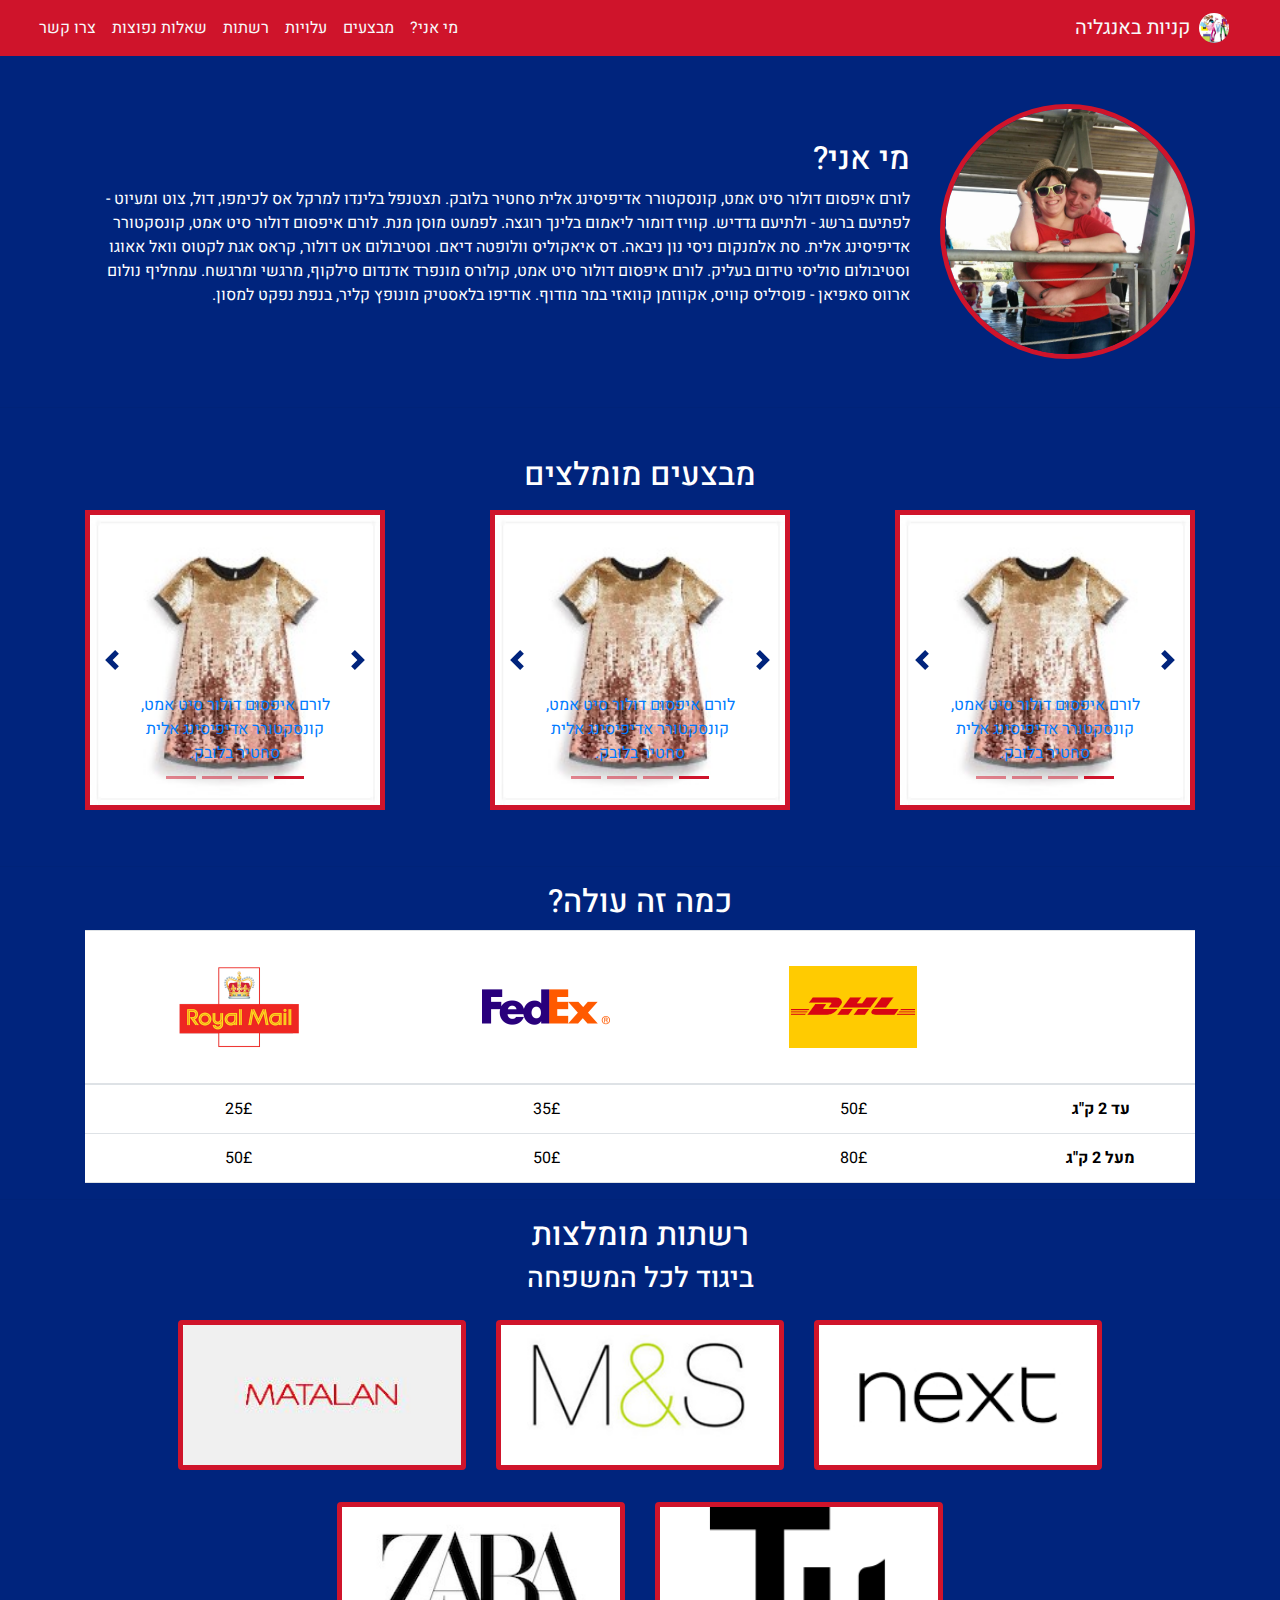
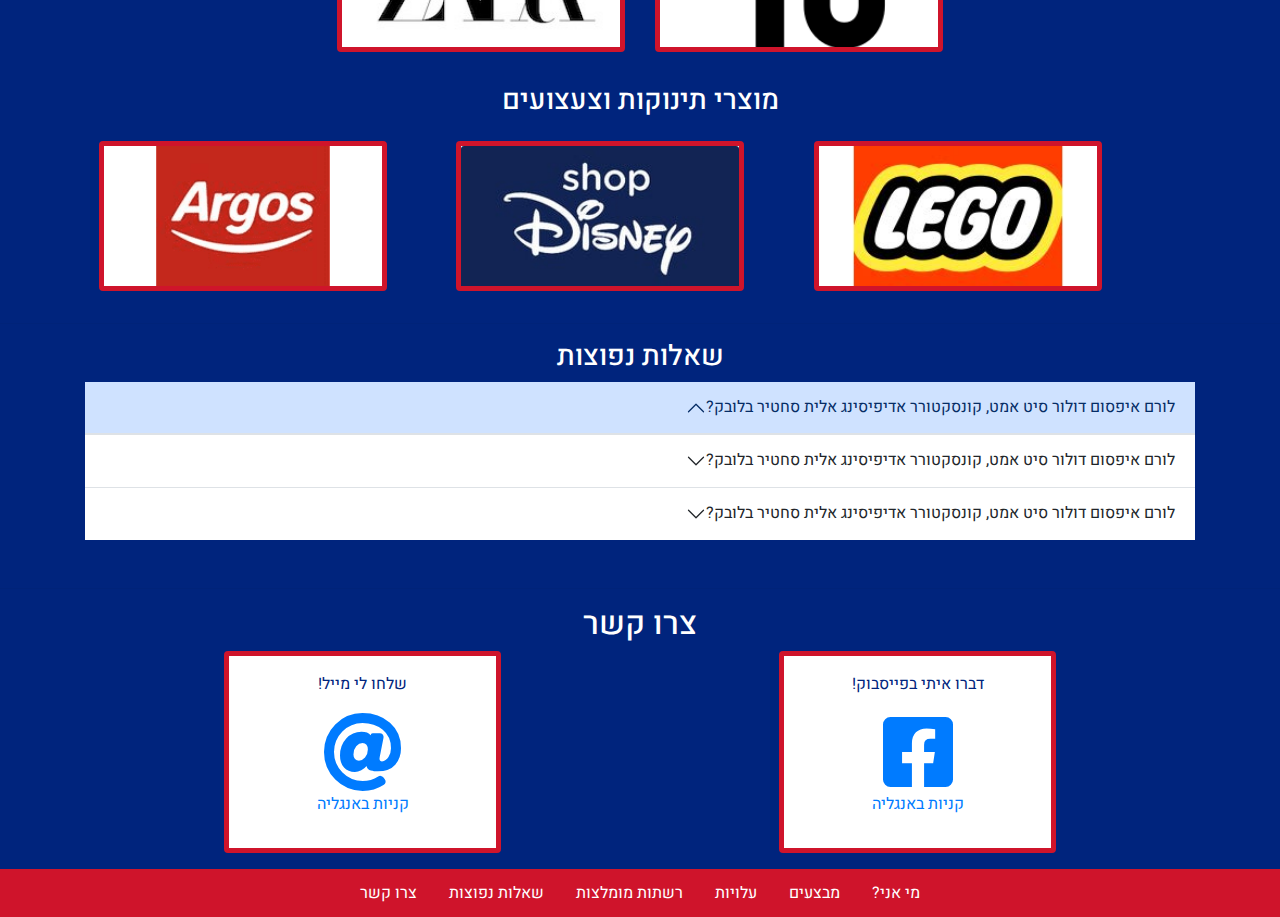
==== commit 1a069b9e: "Added prices table for mobile display" ====
--- a/index.html
+++ b/index.html
@@ -21,7 +21,7 @@
     <nav class="navbar navbar-expand-lg navbar-light bg-secondary text-light">
         <div class="container-fluid">
           <a class="navbar-brand" href="#">
-                <img src="/assets/images/coverPic.png" alt="" width="30" height="30" class="d-inline-block align-top rounded-circle mx-1">
+                <img src="./assets/images/coverPic.png" alt="" width="30" height="30" class="d-inline-block align-top rounded-circle mx-1">
                 <span class="text-light">קניות באנגליה</span>
           </a>
           <button class="navbar-toggler btn-light" type="button" data-toggle="collapse" data-target="#navbarNav" aria-controls="navbarNav" aria-expanded="false" aria-label="Toggle navigation">
@@ -56,7 +56,7 @@
     <section id="about" class="container d-flex flex-column flex-md-row-reverse my-5">
         <div class="row">
             <div class="col-3">
-                <img src="../assets/images/about.jpg" alt="" class="img-fluid rounded-circle border">
+                <img src="./assets/images/about.jpg" alt="" class="img-fluid rounded-circle border">
             </div>
             <div class="col-9 text-right d-flex flex-column justify-content-center h-100">
                 <h2 class="h2">מי אני?</h2>
@@ -78,30 +78,30 @@
                 </ol>
                 <div class="carousel-inner">
                     <div class="carousel-item active">
-                        <img src="../assets/images/salesCarousel/1.jpg" alt="" class="d-block w-100">
-                        <div class="carousel-caption d-block carousel-caption-link my-0">
-                            <a href="https://www.primark.com/en" target="blank">
-                                לורם איפסום דולור סיט אמט, קונסקטורר אדיפיסינג אלית סחטיר בלובק.</a>
-                        </div>
-                    </div>
-                    <div class="carousel-item">
-                        <img src="../assets/images/salesCarousel/2.jpg" alt="" class="d-block w-100">
-                        <div class="carousel-caption d-block carousel-caption-link my-0">
-                            <a href="https://www.primark.com/en" target="blank">
-                                לורם איפסום דולור סיט אמט, קונסקטורר אדיפיסינג אלית סחטיר בלובק.</a>
-                        </div>
-                    </div>
-
-                    <div class="carousel-item">
-                        <img src="../assets/images/salesCarousel/3.jpg" alt="" class="d-block w-100">
-                        <div class="carousel-caption d-block carousel-caption-link my-0">
-                            <a href="https://www.primark.com/en" target="blank">
-                                לורם איפסום דולור סיט אמט, קונסקטורר אדיפיסינג אלית סחטיר בלובק.</a>
-                        </div>
-                    </div>
-
-                    <div class="carousel-item">
-                        <img src="../assets/images/salesCarousel/4.jpg" alt="" class="d-block w-100">
+                        <img src="./assets/images/salesCarousel/1.jpg" alt="" class="d-block w-100">
+                        <div class="carousel-caption d-block carousel-caption-link my-0">
+                            <a href="https://www.primark.com/en" target="blank">
+                                לורם איפסום דולור סיט אמט, קונסקטורר אדיפיסינג אלית סחטיר בלובק.</a>
+                        </div>
+                    </div>
+                    <div class="carousel-item">
+                        <img src="./assets/images/salesCarousel/2.jpg" alt="" class="d-block w-100">
+                        <div class="carousel-caption d-block carousel-caption-link my-0">
+                            <a href="https://www.primark.com/en" target="blank">
+                                לורם איפסום דולור סיט אמט, קונסקטורר אדיפיסינג אלית סחטיר בלובק.</a>
+                        </div>
+                    </div>
+
+                    <div class="carousel-item">
+                        <img src="./assets/images/salesCarousel/3.jpg" alt="" class="d-block w-100">
+                        <div class="carousel-caption d-block carousel-caption-link my-0">
+                            <a href="https://www.primark.com/en" target="blank">
+                                לורם איפסום דולור סיט אמט, קונסקטורר אדיפיסינג אלית סחטיר בלובק.</a>
+                        </div>
+                    </div>
+
+                    <div class="carousel-item">
+                        <img src="./assets/images/salesCarousel/4.jpg" alt="" class="d-block w-100">
                         <div class="carousel-caption d-block carousel-caption-link my-0">
                             <a href="https://www.primark.com/en" target="blank">
                                 לורם איפסום דולור סיט אמט, קונסקטורר אדיפיסינג אלית סחטיר בלובק.</a>
@@ -126,30 +126,30 @@
                 </ol>
                 <div class="carousel-inner">
                     <div class="carousel-item active">
-                        <img src="../assets/images/salesCarousel/1.jpg" alt="" class="d-block w-100">
-                        <div class="carousel-caption d-block carousel-caption-link my-0">
-                            <a href="https://www.primark.com/en" target="blank">
-                                לורם איפסום דולור סיט אמט, קונסקטורר אדיפיסינג אלית סחטיר בלובק.</a>
-                        </div>
-                    </div>
-                    <div class="carousel-item">
-                        <img src="../assets/images/salesCarousel/2.jpg" alt="" class="d-block w-100">
-                        <div class="carousel-caption d-block carousel-caption-link my-0">
-                            <a href="https://www.primark.com/en" target="blank">
-                                לורם איפסום דולור סיט אמט, קונסקטורר אדיפיסינג אלית סחטיר בלובק.</a>
-                        </div>
-                    </div>
-
-                    <div class="carousel-item">
-                        <img src="../assets/images/salesCarousel/3.jpg" alt="" class="d-block w-100">
-                        <div class="carousel-caption d-block carousel-caption-link my-0">
-                            <a href="https://www.primark.com/en" target="blank">
-                                לורם איפסום דולור סיט אמט, קונסקטורר אדיפיסינג אלית סחטיר בלובק.</a>
-                        </div>
-                    </div>
-
-                    <div class="carousel-item">
-                        <img src="../assets/images/salesCarousel/4.jpg" alt="" class="d-block w-100">
+                        <img src="./assets/images/salesCarousel/1.jpg" alt="" class="d-block w-100">
+                        <div class="carousel-caption d-block carousel-caption-link my-0">
+                            <a href="https://www.primark.com/en" target="blank">
+                                לורם איפסום דולור סיט אמט, קונסקטורר אדיפיסינג אלית סחטיר בלובק.</a>
+                        </div>
+                    </div>
+                    <div class="carousel-item">
+                        <img src="./assets/images/salesCarousel/2.jpg" alt="" class="d-block w-100">
+                        <div class="carousel-caption d-block carousel-caption-link my-0">
+                            <a href="https://www.primark.com/en" target="blank">
+                                לורם איפסום דולור סיט אמט, קונסקטורר אדיפיסינג אלית סחטיר בלובק.</a>
+                        </div>
+                    </div>
+
+                    <div class="carousel-item">
+                        <img src="./assets/images/salesCarousel/3.jpg" alt="" class="d-block w-100">
+                        <div class="carousel-caption d-block carousel-caption-link my-0">
+                            <a href="https://www.primark.com/en" target="blank">
+                                לורם איפסום דולור סיט אמט, קונסקטורר אדיפיסינג אלית סחטיר בלובק.</a>
+                        </div>
+                    </div>
+
+                    <div class="carousel-item">
+                        <img src="./assets/images/salesCarousel/4.jpg" alt="" class="d-block w-100">
                         <div class="carousel-caption d-block carousel-caption-link my-0">
                             <a href="https://www.primark.com/en" target="blank">
                                 לורם איפסום דולור סיט אמט, קונסקטורר אדיפיסינג אלית סחטיר בלובק.</a>
@@ -174,30 +174,30 @@
                 </ol>
                 <div class="carousel-inner">
                     <div class="carousel-item active">
-                        <img src="../assets/images/salesCarousel/1.jpg" alt="" class="d-block w-100">
-                        <div class="carousel-caption d-block carousel-caption-link my-0">
-                            <a href="https://www.primark.com/en" target="blank">
-                                לורם איפסום דולור סיט אמט, קונסקטורר אדיפיסינג אלית סחטיר בלובק.</a>
-                        </div>
-                    </div>
-                    <div class="carousel-item">
-                        <img src="../assets/images/salesCarousel/2.jpg" alt="" class="d-block w-100">
-                        <div class="carousel-caption d-block carousel-caption-link my-0">
-                            <a href="https://www.primark.com/en" target="blank">
-                                לורם איפסום דולור סיט אמט, קונסקטורר אדיפיסינג אלית סחטיר בלובק.</a>
-                        </div>
-                    </div>
-
-                    <div class="carousel-item">
-                        <img src="../assets/images/salesCarousel/3.jpg" alt="" class="d-block w-100">
-                        <div class="carousel-caption d-block carousel-caption-link my-0">
-                            <a href="https://www.primark.com/en" target="blank">
-                                לורם איפסום דולור סיט אמט, קונסקטורר אדיפיסינג אלית סחטיר בלובק.</a>
-                        </div>
-                    </div>
-
-                    <div class="carousel-item">
-                        <img src="../assets/images/salesCarousel/4.jpg" alt="" class="d-block w-100">
+                        <img src="./assets/images/salesCarousel/1.jpg" alt="" class="d-block w-100">
+                        <div class="carousel-caption d-block carousel-caption-link my-0">
+                            <a href="https://www.primark.com/en" target="blank">
+                                לורם איפסום דולור סיט אמט, קונסקטורר אדיפיסינג אלית סחטיר בלובק.</a>
+                        </div>
+                    </div>
+                    <div class="carousel-item">
+                        <img src="./assets/images/salesCarousel/2.jpg" alt="" class="d-block w-100">
+                        <div class="carousel-caption d-block carousel-caption-link my-0">
+                            <a href="https://www.primark.com/en" target="blank">
+                                לורם איפסום דולור סיט אמט, קונסקטורר אדיפיסינג אלית סחטיר בלובק.</a>
+                        </div>
+                    </div>
+
+                    <div class="carousel-item">
+                        <img src="./assets/images/salesCarousel/3.jpg" alt="" class="d-block w-100">
+                        <div class="carousel-caption d-block carousel-caption-link my-0">
+                            <a href="https://www.primark.com/en" target="blank">
+                                לורם איפסום דולור סיט אמט, קונסקטורר אדיפיסינג אלית סחטיר בלובק.</a>
+                        </div>
+                    </div>
+
+                    <div class="carousel-item">
+                        <img src="./assets/images/salesCarousel/4.jpg" alt="" class="d-block w-100">
                         <div class="carousel-caption d-block carousel-caption-link my-0">
                             <a href="https://www.primark.com/en" target="blank">
                                 לורם איפסום דולור סיט אמט, קונסקטורר אדיפיסינג אלית סחטיר בלובק.</a>
@@ -221,19 +221,19 @@
     <section id="prices">
         <div class="container text-center my-2">
             <h2 class="h2">כמה זה עולה?</h2>
-            <table id="price-table" class="table bg-secondary">
+            <table class="table price-table bg-secondary d-none d-md-table">
                 <thead>
                     <tr>
                         <th scope="col"></th>
                         <th class="text-center" scope="col">
-                            <img src="../assets/images/shippingLogos/dhl.png" alt="dhl">
+                            <img src="./assets/images/shippingLogos/dhl.png" alt="dhl">
                         </th>
                         <th class="text-center" scope="col">
-                            <img src="../assets/images/shippingLogos/fedex.png" style="background-color: white"
+                            <img src="./assets/images/shippingLogos/fedex.png" style="background-color: white"
                                 alt="fedex">
                         </th>
                         <th class="text-center" scope="col">
-                            <img src="../assets/images/shippingLogos/royalMail.png" alt="royal mail">
+                            <img src="./assets/images/shippingLogos/royalMail.png" alt="royal mail">
                         </th>
                     </tr>
                 </thead>
@@ -249,6 +249,43 @@
                         <td class="text-center">80&pound</td>
                         <td class="text-center">50&pound</td>
                         <td class="text-center">50&pound</td>
+                    </tr>
+                </tbody>
+            </table>
+            <table class="table price-table bg-secondary d-table d-md-none">
+                <thead>
+                    <tr>
+                        <th scope="col"></th>
+                        <th class="text-center" scope="col">
+                            עד 2 ק"ג
+                        </th>
+                        <th class="text-center" scope="col">
+                            מעל 2 ק"ג
+                        </th>
+                    </tr>
+                </thead>
+                <tbody>
+                    <tr>
+                        <th class="text-center" scope="row">                            
+                            <img src="./assets/images/shippingLogos/dhl.png" alt="dhl" class="img-fluid">
+                        </th>
+                        <td class="text-center align-middle">50&pound</td>
+                        <td class="text-center align-middle">80&pound</td>
+                    </tr>
+                    <tr>
+                        <th class="text-center" scope="row">
+                            <img src="./assets/images/shippingLogos/fedex.png" class="img-fluid" style="background-color: white"
+                                alt="fedex">
+                        </th>
+                        <td class="text-center align-middle">35&pound</td>
+                        <td class="text-center align-middle">50&pound</td>
+                    </tr>
+                    <tr>
+                        <th class="text-center" scope="row">
+                            <img src="./assets/images/shippingLogos/royalMail.png" class="img-fluid" alt="royal mail">
+                        </th>
+                        <td class="text-center align-middle">25&pound</td>
+                        <td class="text-center align-middle">50&pound</td>
                     </tr>
                 </tbody>
             </table>
@@ -265,7 +302,7 @@
                 <div class="row flex-column flex-md-row justify-content-between my-2">
                     <div class="col-auto">
                         <div class="card chain-card text-center rounded my-2 border-y border-x">
-                            <img src="../assets/images/linkLogos/next.jpg" alt="" class="card-img-top">
+                            <img src="./assets/images/linkLogos/next.jpg" alt="" class="card-img-top">
                             <div class="card-img-overlay text-white">
                                 <a target="blank" href="https://www.next.co.uk/" class="btn btn-none text-white">לורם
                                     איפסום דולור סיט אמט, קונסקטורר אדיפיסינג אלית סחטיר בלובק.</a>
@@ -274,7 +311,7 @@
                     </div>
                     <div class="col-auto">
                         <div class="card chain-card text-center rounded my-2 border-y border-x">
-                            <img src="../assets/images/linkLogos/m&s.jpg" alt="" class="card-img-top">
+                            <img src="./assets/images/linkLogos/m&s.jpg" alt="" class="card-img-top">
                             <div class="card-img-overlay text-white">
                                 <a target="blank" href="https://www.marksandspencer.com/"
                                     class="btn btn-none text-white">לורם איפסום דולור סיט אמט, קונסקטורר אדיפיסינג אלית
@@ -284,7 +321,7 @@
                     </div>
                     <div class="col-auto">
                         <div class="card chain-card text-center rounded my-2 border-y border-x">
-                            <img src="../assets/images/linkLogos/matalan.jpg" alt="" class="card-img-top">
+                            <img src="./assets/images/linkLogos/matalan.jpg" alt="" class="card-img-top">
                             <div class="card-img-overlay text-white">
                                 <a target="blank" href="https://www.matalan.co.uk/" class="btn btn-none text-white">לורם
                                     איפסום דולור סיט אמט, קונסקטורר אדיפיסינג אלית סחטיר בלובק.</a>
@@ -295,7 +332,7 @@
                 <div class="row  flex-column flex-md-row-reverse justify-content-between align-items-center my-2">
                     <div class="col-auto">
                         <div class="card chain-card text-center rounded my-2 border-y border-x">
-                            <img src="../assets/images/linkLogos/zara.jpg" alt="" class="card-img-top">
+                            <img src="./assets/images/linkLogos/zara.jpg" alt="" class="card-img-top">
                             <div class="card-img-overlay text-white">
                                 <a target="blank" href="https://www.zara.com/" class="btn btn-none text-white">לורם
                                     איפסום דולור סיט אמט, קונסקטורר אדיפיסינג אלית סחטיר בלובק.</a>
@@ -304,7 +341,7 @@
                     </div>
                     <div class="col-auto">
                         <div class="card chain-card text-center rounded my-2 border-y border-x">
-                            <img src="../assets/images/linkLogos/tu.png" alt="" class="card-img-top">
+                            <img src="./assets/images/linkLogos/tu.png" alt="" class="card-img-top">
                             <div class="card-img-overlay text-white">
                                 <a target="blank" href="https://tuclothing.sainsburys.co.uk/"
                                     class="btn btn-none text-white">לורם איפסום דולור סיט אמט, קונסקטורר אדיפיסינג אלית
@@ -322,7 +359,7 @@
                 <div class="row d-flex flex-column flex-md-row-reverse justify-content-between my-2">
                     <div class="col-5 col-md-3">
                         <div class="card chain-card text-center rounded my-2 border-y border-x">
-                            <img src="../assets/images/linkLogos/argos.png" alt="" class="card-img-top">
+                            <img src="./assets/images/linkLogos/argos.png" alt="" class="card-img-top">
                             <div class="card-img-overlay text-white">
                                 <a target="blank" href="https://www.argos.co.uk/" class="btn btn-none text-white">לורם
                                     איפסום דולור סיט אמט, קונסקטורר אדיפיסינג אלית סחטיר בלובק.</a>
@@ -331,7 +368,7 @@
                     </div>
                     <div class="col-5 col-md-3">
                         <div class="card chain-card text-center rounded my-2 border-y border-x">
-                            <img src="../assets/images/linkLogos/shopdisney.jpg" alt="" class="card-img-top">
+                            <img src="./assets/images/linkLogos/shopdisney.jpg" alt="" class="card-img-top">
                             <div class="card-img-overlay text-white">
                                 <a target="blank" href="https://www.shopdisney.co.uk/"
                                     class="btn btn-none text-white">לורם
@@ -341,7 +378,7 @@
                     </div>
                     <div class="col-5 col-md-3">
                         <div class="card chain-card text-center rounded my-2 border-y border-x">
-                            <img src="../assets/images/linkLogos/lego.jpeg" alt="" class="card-img-top">
+                            <img src="./assets/images/linkLogos/lego.jpeg" alt="" class="card-img-top">
                             <div class="card-img-overlay text-white">
                                 <a target="blank" href="https://www.lego.com/" class="btn btn-none text-white">לורם
                                     איפסום דולור סיט אמט, קונסקטורר אדיפיסינג אלית סחטיר בלובק.</a>
